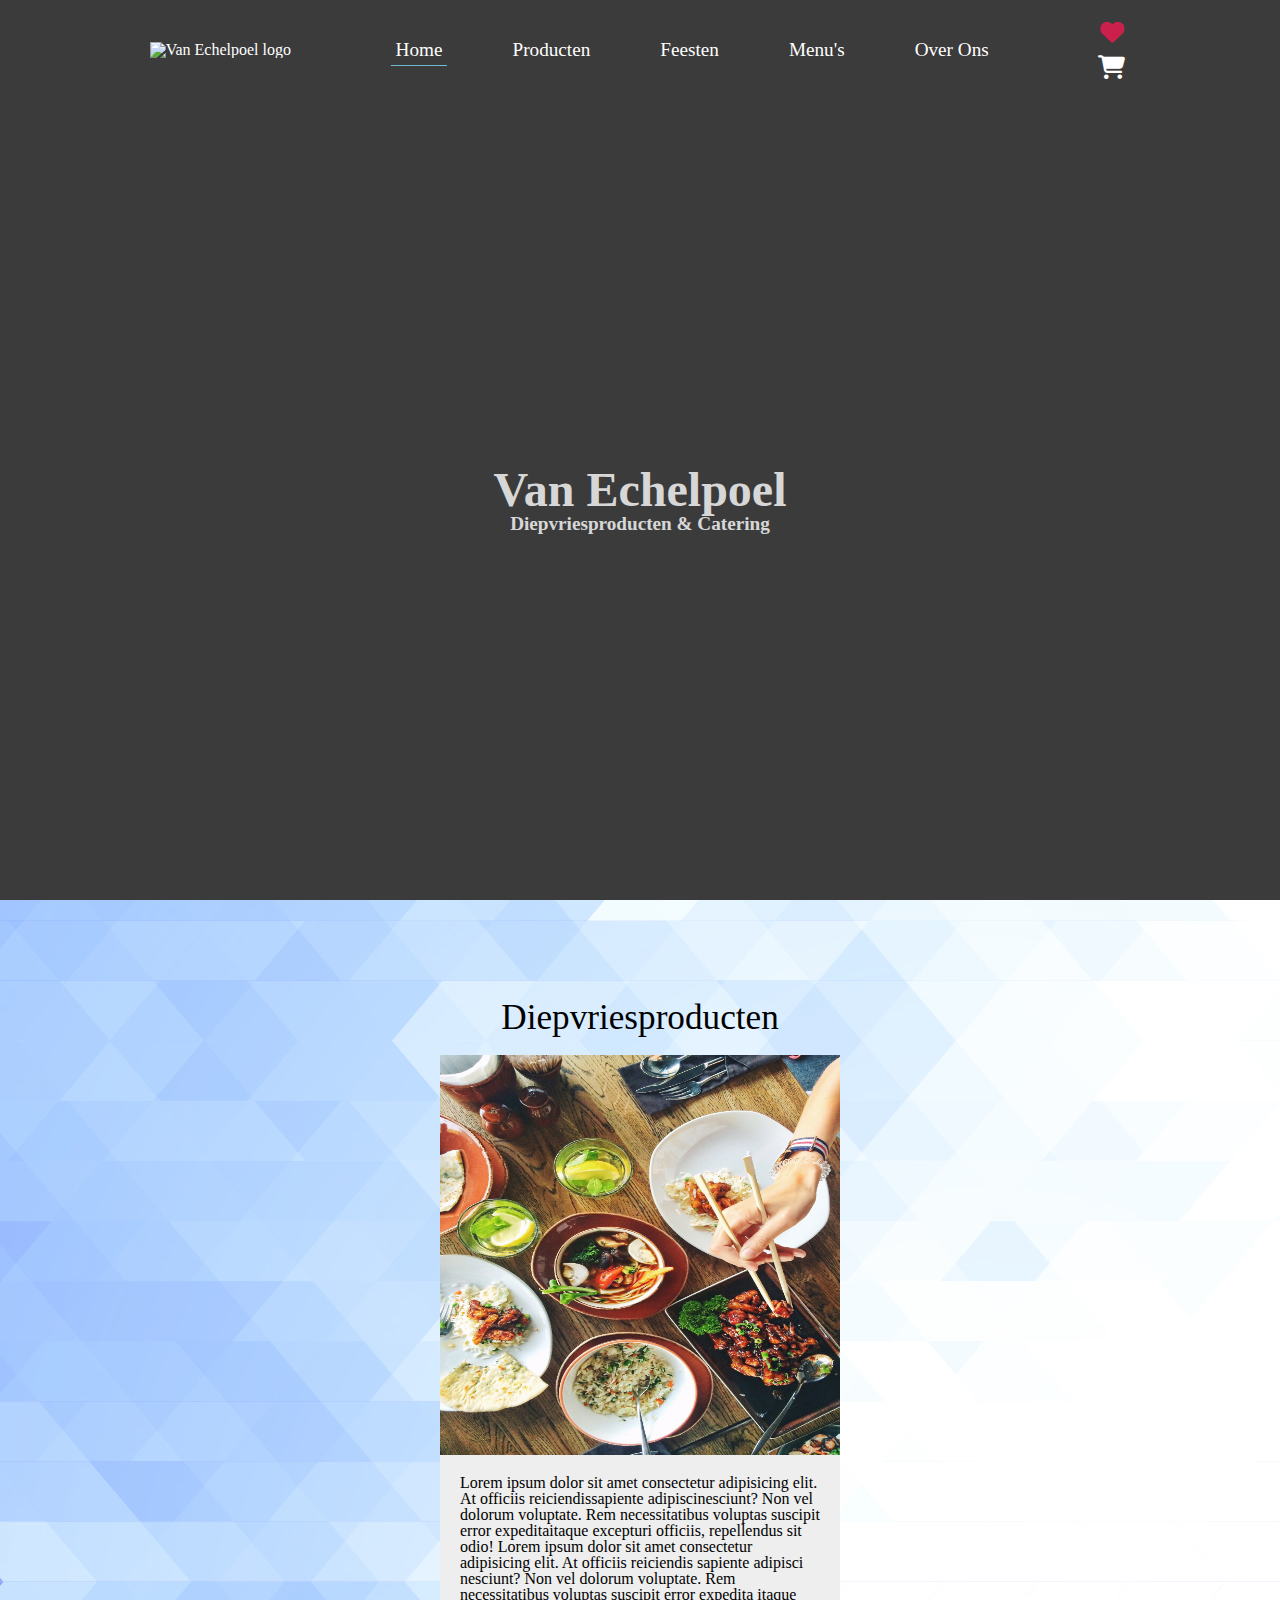
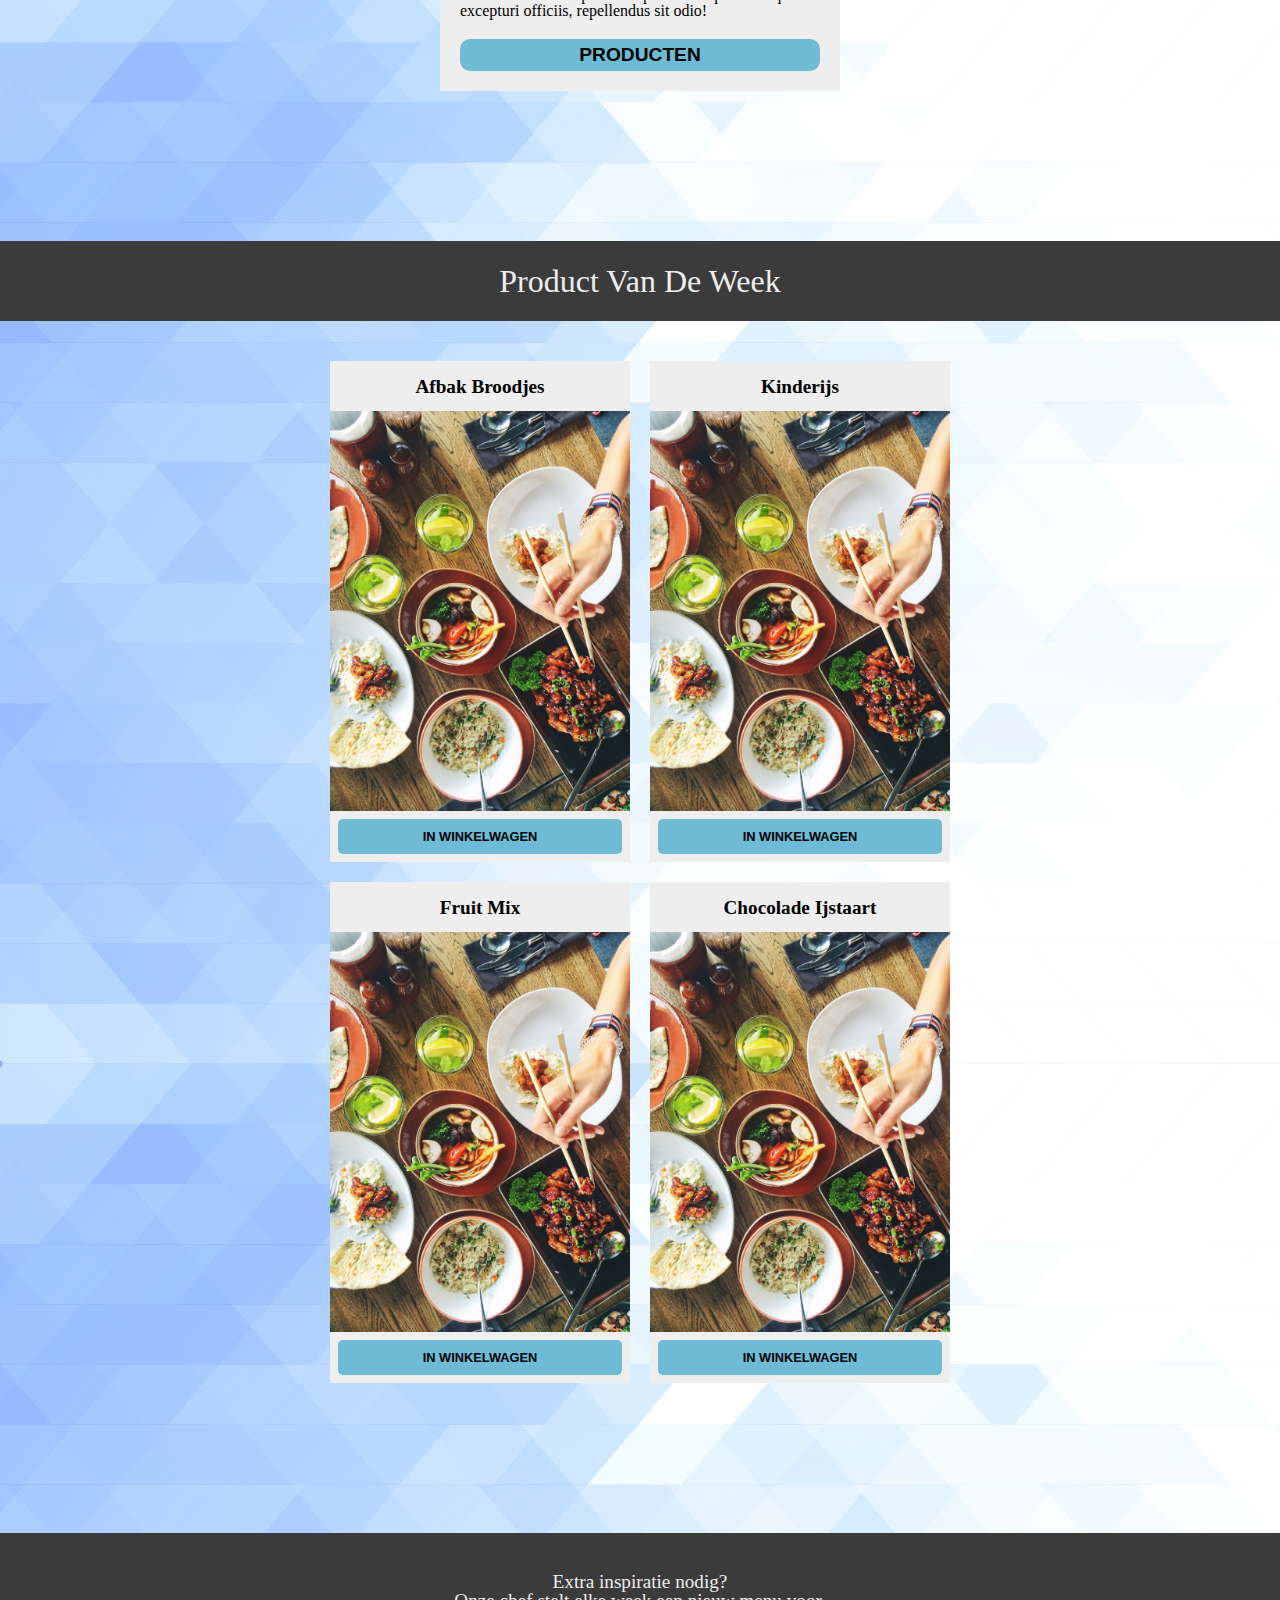
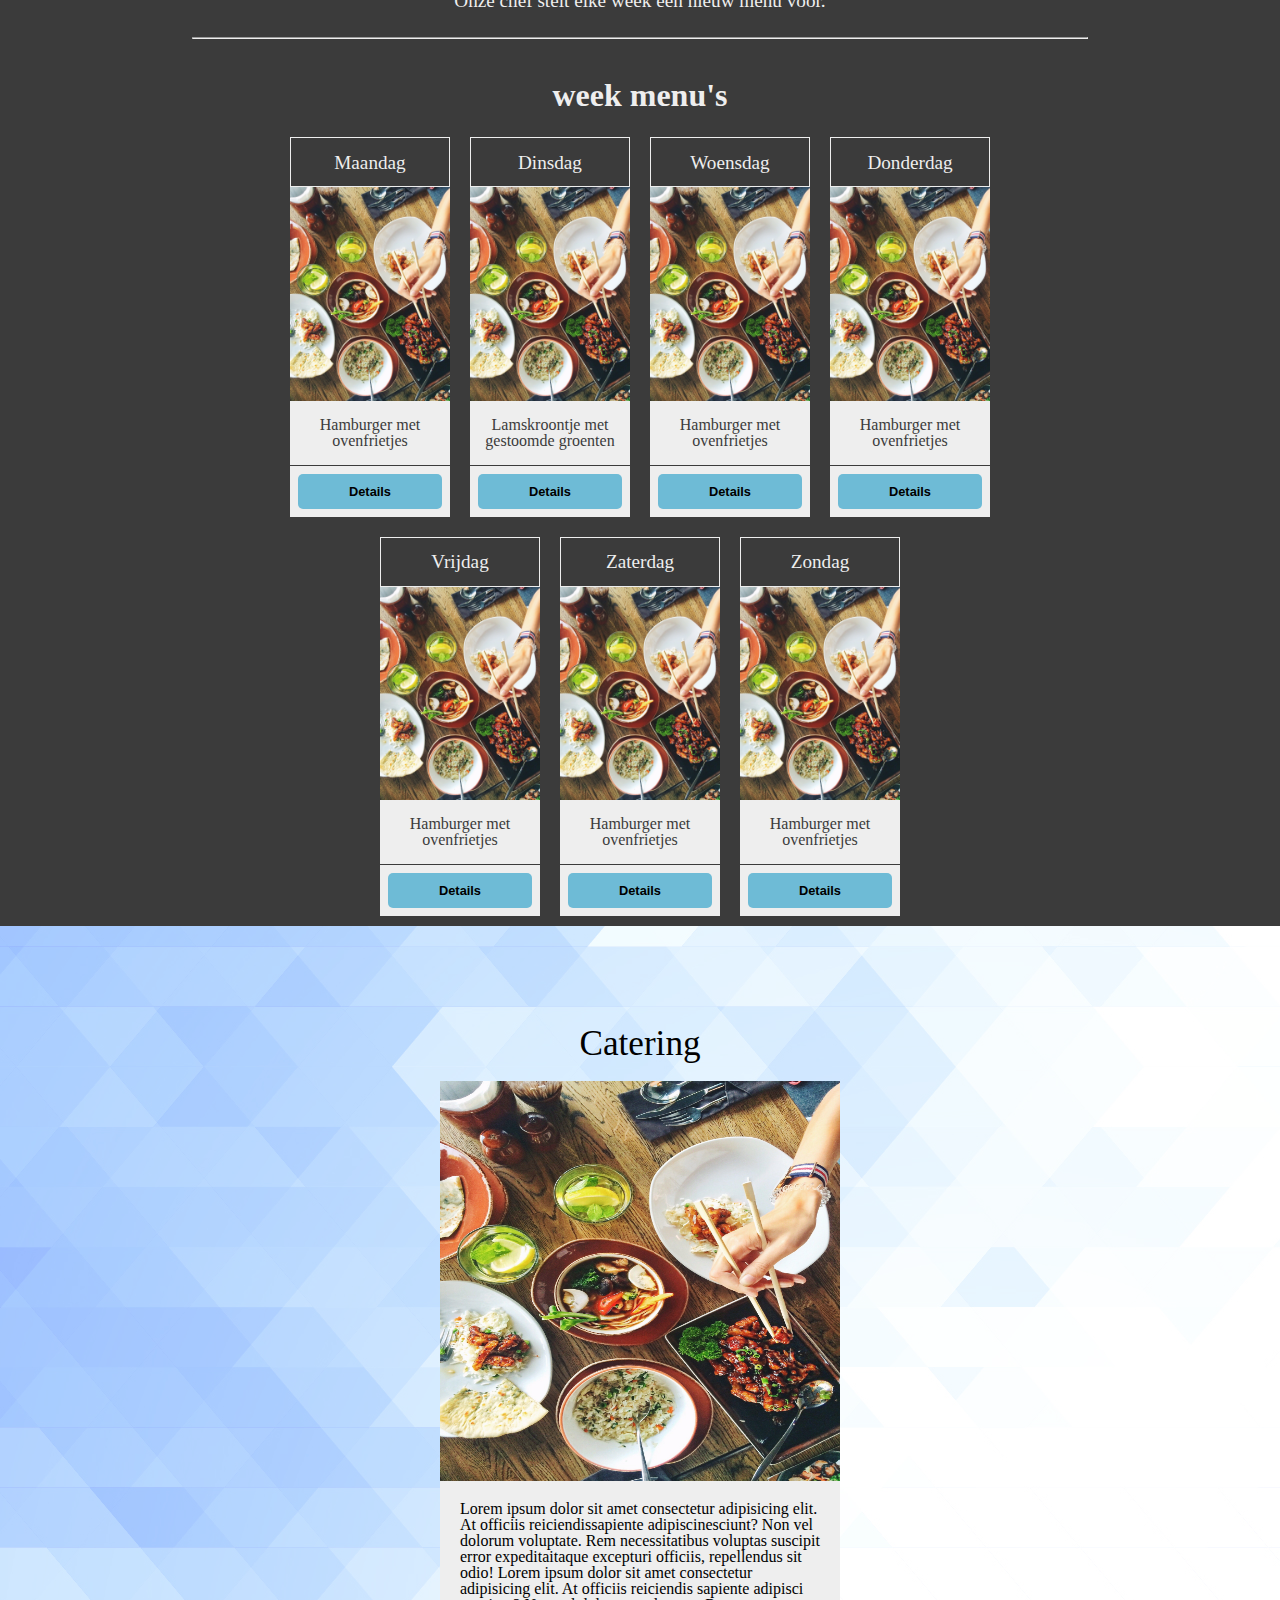
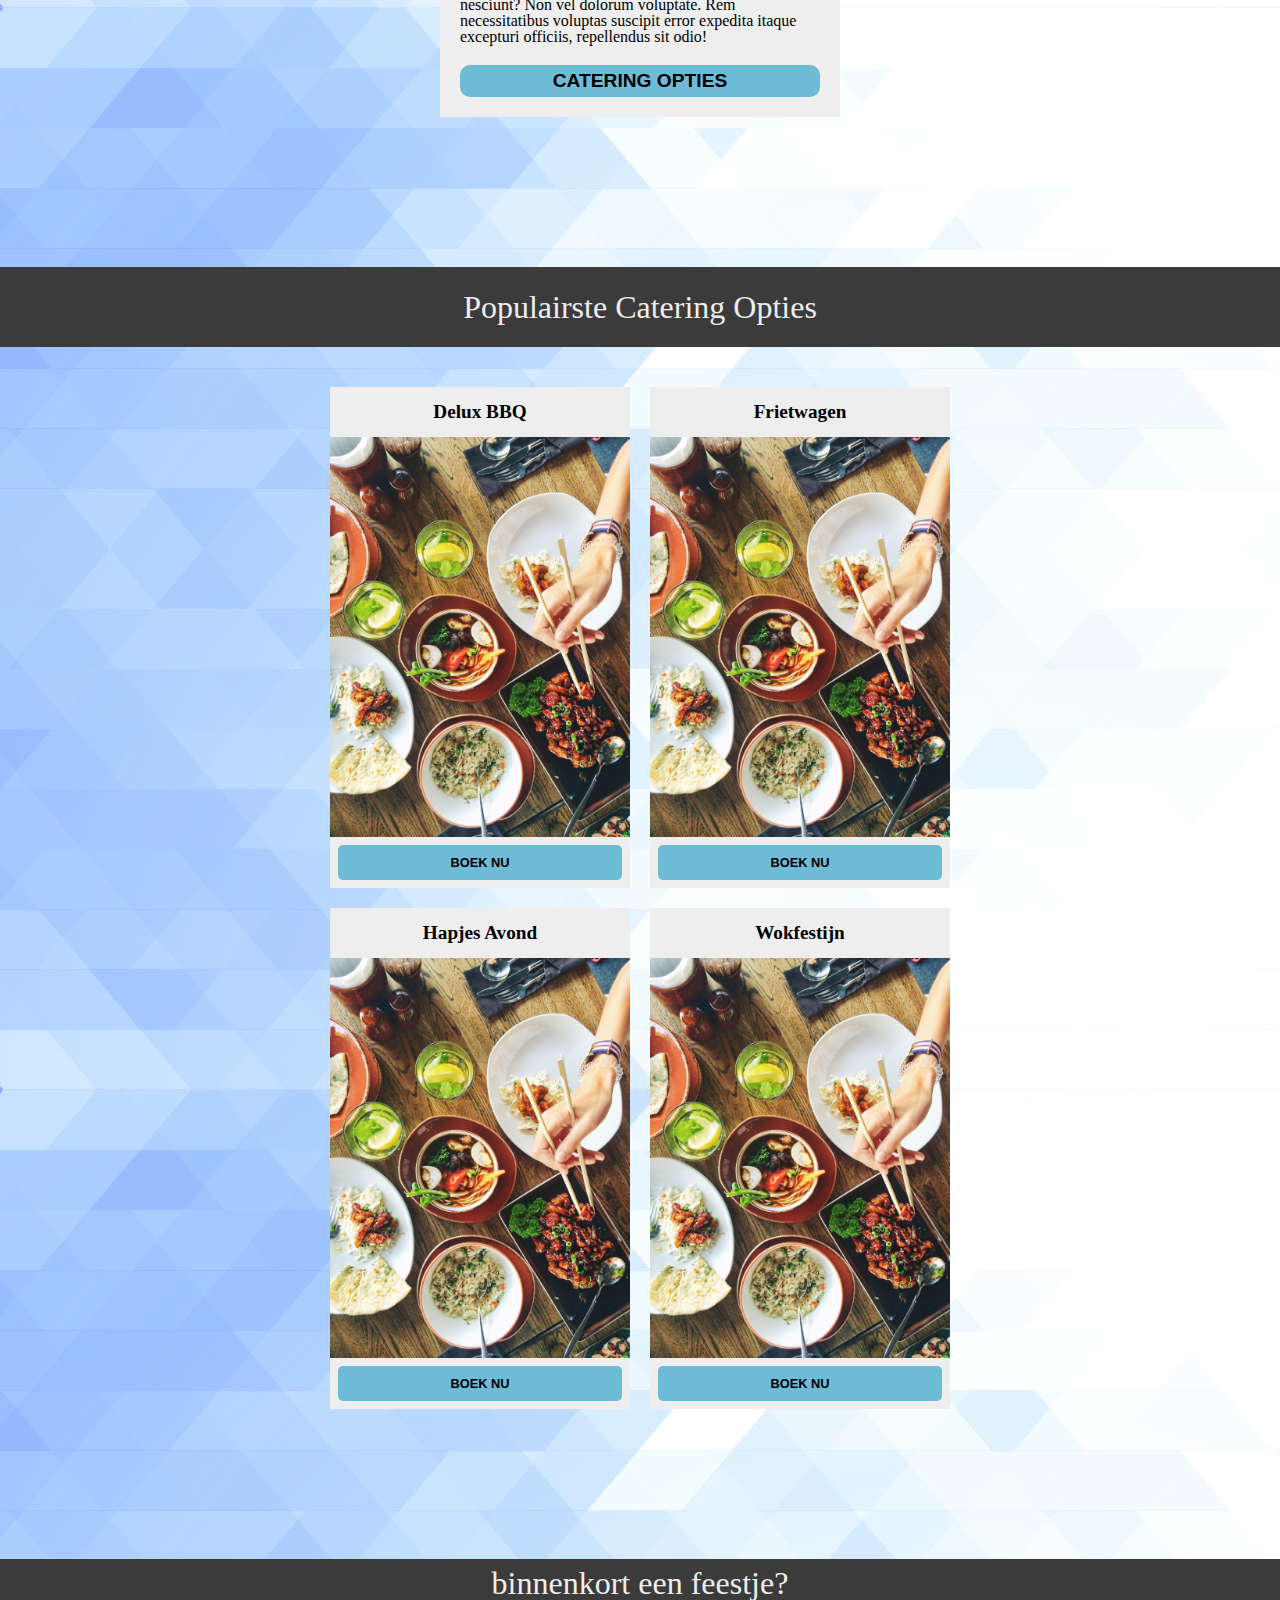
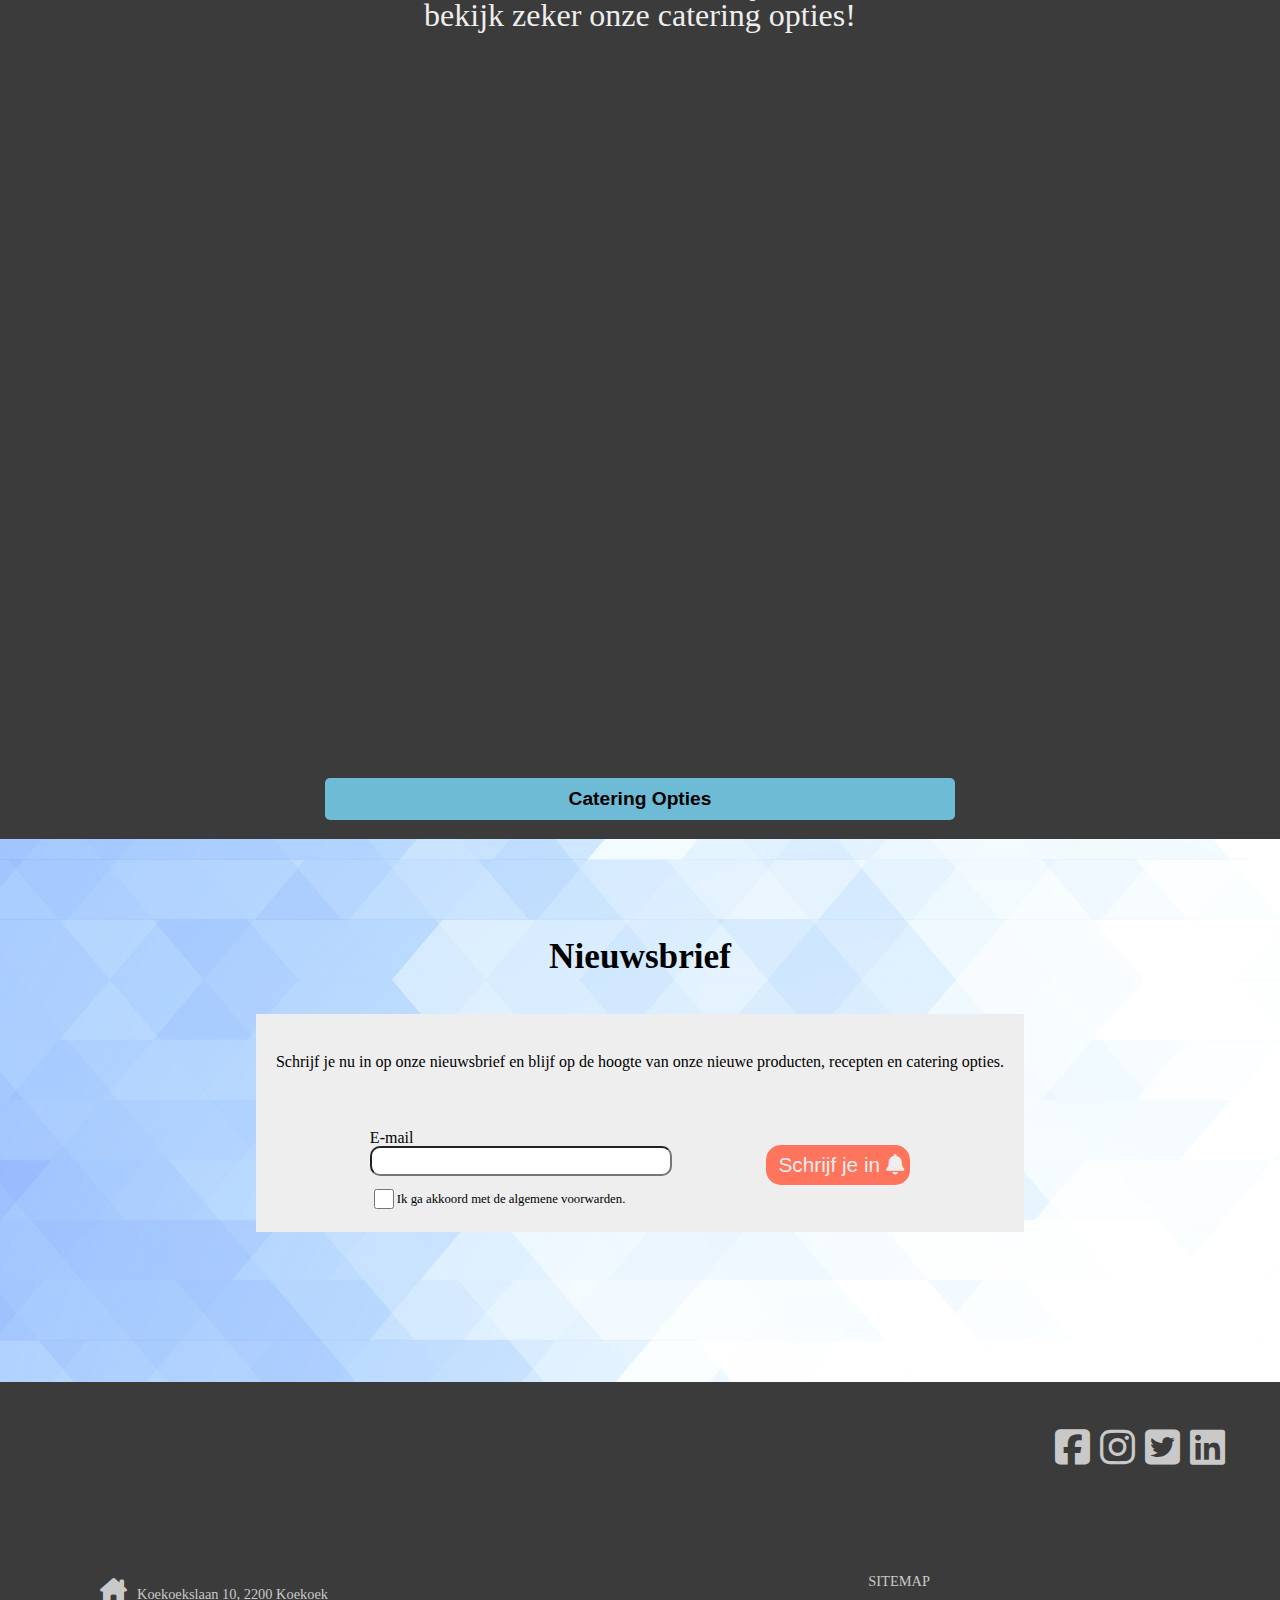
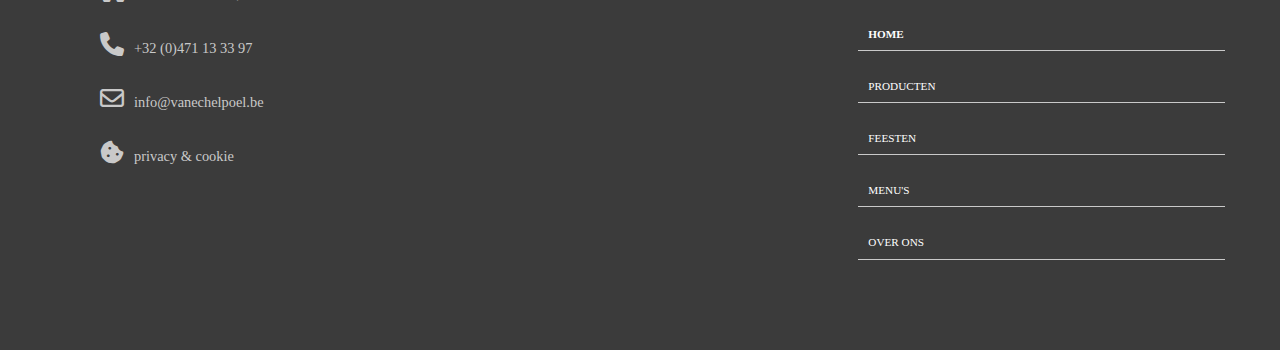
==== index.html @ b91182aa "first commit" ====
<!DOCTYPE html>
<html lang="nl-NL">

<head>
    <meta charset="UTF-8">
    <meta http-equiv="X-UA-Compatible" content="IE=edge">
    <meta name="viewport" content="width=device-width, initial-scale=1.0">

    <link rel="stylesheet" href="css/opmaak.css">
    <title>Van Echelpoel | Home</title>
</head>

<body class="homepage">

    <div class="navcontainer">
        <nav class="mainnav">
            <a class="nav-branding" href="#" title="Van Echelpoel logo"><img src="images/logo2.png"
                    alt="Van Echelpoel logo"></a>

            <ul class="nav-menu">
                <li class="nav-item-companyname">
                    <h1>van echelpoel</h1>
                    <h2>diepvriesproducten & catering</h2>
                </li>
                <li class="nav-item"><a class="nav-link active-link" href="#" title="Home">Home</a></li>
                <li class="nav-item"><a class="nav-link" href="producten/producten.html" title="Diensten">Producten</a></li>
                <li class="nav-item"><a class="nav-link" href="#" title="Het team">Feesten</a></li>
                <li class="nav-item"><a class="nav-link" href="#" title="Contact">Menu's</a></li>
                <li class="nav-item"><a class="nav-link" href="#" title="Contact">Over Ons</a></li>
            </ul>

            <div class="nav-icons">
                <a href="#" title=""><i class="fa-solid fa-heart"></i></a>
                <span class="sr-only">Favoriete producten</span>
                <a href="#" title=""><i class="fa-solid fa-cart-shopping"></i></a>
                <span class="sr-only">Winkelwagen</span>
                <button class="hamburger">
                    <span class="bar"></span>
                    <span class="bar"></span>
                    <span class="bar"></span>
                </button>
            </div>
        </nav>
    </div>

    <main>
        <div class="hero-image">
            <div class="hero-text">
                <div class="hero-text-background">
                    <h1>van echelpoel</h1>
                    <h2>diepvriesproducten & catering</h2>
                </div>
            </div>
        </div>

        <section class="background">
            <div class="container">
                <h1>diepvriesproducten</h1>
                <div class="flex-container">
                    <div class="product-card">
                        <img src="images/product-card.jpg" alt="">
                        <div class="product-card-background">
                            <div class="product-card-top">
                                <p>Lorem ipsum dolor sit amet consectetur adipisicing elit. At officiis
                                    reiciendissapiente
                                    adipiscinesciunt? Non vel dolorum voluptate. Rem necessitatibus voluptas
                                    suscipit
                                    error
                                    expeditaitaque
                                    excepturi officiis, repellendus sit odio! Lorem ipsum dolor sit amet consectetur
                                    adipisicing elit. At officiis reiciendis sapiente adipisci
                                    nesciunt? Non vel dolorum voluptate. Rem necessitatibus voluptas suscipit error
                                    expedita itaque excepturi officiis, repellendus sit odio!</p>
                                <span>
                                    <a href="producten/producten.html" title=""><button>producten</button></a>
                                    <div class="black-bar">
                                        <h2>product van de week</h2>
                                    </div>
                                </span>
                            </div>

                            <div class="product-card-bottom">
                                <div class="flex-container">
                                    <div class="weekproduct-card">
                                        <div class="weekproduct-card-header">
                                            <h2>afbak broodjes</h2>
                                        </div>
                                        <img src="images/product-card.jpg" alt="">
                                        <div class="product-card-footer">
                                            <a href="#" title=""><button>in winkelwagen</button></a>
                                        </div>
                                    </div>

                                    <div class="weekproduct-card">
                                        <div class="weekproduct-card-header">
                                            <h2>kinderijs</h2>
                                        </div>
                                        <img src="images/product-card.jpg" alt="">
                                        <div class="product-card-footer">
                                            <a href="#" title=""><button>in winkelwagen</button></a>
                                        </div>
                                    </div>
                                </div>

                                <div class="flex-container">
                                    <div class="weekproduct-card last-weekproduct-card">
                                        <div class="weekproduct-card-header">
                                            <h2>fruit mix</h2>
                                        </div>
                                        <img src="images/product-card.jpg" alt="">
                                        <div class="product-card-footer">
                                            <a href="#" title=""><button>in winkelwagen</button></a>
                                        </div>
                                    </div>

                                    <div class="weekproduct-card last-weekproduct-card">
                                        <div class="weekproduct-card-header">
                                            <h2>chocolade ijstaart</h2>
                                        </div>
                                        <img src="images/product-card.jpg" alt="">
                                        <div class="product-card-footer">
                                            <a href="#" title=""><button>in winkelwagen</button></a>
                                        </div>
                                    </div>
                                </div>
                            </div>

                        </div>
                    </div>
                </div>
            </div>


            <div class="hide-bigscreen">
                <div class="black-bar">
                    <h2>product van de week</h2>
                </div>



                <div class="container">

                    <div class="flex-container">
                        <div class="weekproduct-card">
                            <div class="weekproduct-card-header">
                                <h2>afbak broodjes</h2>
                            </div>
                            <img src="images/product-card.jpg" alt="">
                            <div class="product-card-footer">
                                <a href="#" title=""><button>in winkelwagen</button></a>
                            </div>
                        </div>

                        <div class="weekproduct-card">
                            <div class="weekproduct-card-header">
                                <h2>kinderijs</h2>
                            </div>
                            <img src="images/product-card.jpg" alt="">
                            <div class="product-card-footer">
                                <a href="#" title=""><button>in winkelwagen</button></a>
                            </div>
                        </div>
                    </div>

                    <div class="flex-container">
                        <div class="weekproduct-card last-weekproduct-card">
                            <div class="weekproduct-card-header">
                                <h2>fruit mix</h2>
                            </div>
                            <img src="images/product-card.jpg" alt="">
                            <div class="product-card-footer">
                                <a href="#" title=""><button>in winkelwagen</button></a>
                            </div>
                        </div>

                        <div class="weekproduct-card last-weekproduct-card">
                            <div class="weekproduct-card-header">
                                <h2>chocolade ijstaart</h2>
                            </div>
                            <img src="images/product-card.jpg" alt="">
                            <div class="product-card-footer">
                                <a href="#" title=""><button>in winkelwagen</button></a>
                            </div>
                        </div>
                    </div>

                </div>
            </div><!-- hide -->
        </section>


        <section class="inspiratie-bg">
            <div class="container">
                <h3>Extra inspiratie nodig? <br>
                    Onze chef stelt elke week een nieuw menu voor.</h3>
                <hr>
                <h1>week menu's</h1>

                <div class="full-screen">
                    <div class="big-screen">
                        <div class="flex-container">
                            <div class="weekmenu-card">
                                <div class="weekmenu-card-header">
                                    <h2>maandag</h2>
                                </div>
                                <img src="images/product-card.jpg" alt="">
                                <div class="weekmenu-card-body">
                                    <p>Hamburger met ovenfrietjes</p>
                                </div>
                                <div class="weekmenu-card-footer">
                                    <a href="#" title=""><button>details</button></a>
                                </div>
                            </div>

                            <div class="weekmenu-card">
                                <div class="weekmenu-card-header">
                                    <h2>dinsdag</h2>
                                </div>
                                <img src="images/product-card.jpg" alt="">
                                <div class="weekmenu-card-body">
                                    <p>Lamskroontje met gestoomde groenten</p>
                                </div>
                                <div class="weekmenu-card-footer">
                                    <a href="#" title=""><button>details</button></a>
                                </div>
                            </div>
                        </div>

                        <div class="flex-container">
                            <div class="weekmenu-card">
                                <div class="weekmenu-card-header">
                                    <h2>woensdag</h2>
                                </div>
                                <img src="images/product-card.jpg" alt="">
                                <div class="weekmenu-card-body">
                                    <p>Hamburger met ovenfrietjes</p>
                                </div>
                                <div class="weekmenu-card-footer">
                                    <a href="#" title=""><button>details</button></a>
                                </div>
                            </div>

                            <div class="weekmenu-card">
                                <div class="weekmenu-card-header">
                                    <h2>donderdag</h2>
                                </div>
                                <img src="images/product-card.jpg" alt="">
                                <div class="weekmenu-card-body">
                                    <p>Hamburger met ovenfrietjes</p>
                                </div>
                                <div class="weekmenu-card-footer">
                                    <a href="#" title=""><button>details</button></a>
                                </div>
                            </div>
                        </div>
                    </div>

                    <div class="big-screen">
                        <div class="flex-container">
                            <div class="weekmenu-card">
                                <div class="weekmenu-card-header">
                                    <h2>vrijdag</h2>
                                </div>
                                <img src="images/product-card.jpg" alt="">
                                <div class="weekmenu-card-body">
                                    <p>Hamburger met ovenfrietjes</p>
                                </div>
                                <div class="weekmenu-card-footer">
                                    <a href="#" title=""><button>details</button></a>
                                </div>
                            </div>

                            <div class="weekmenu-card">
                                <div class="weekmenu-card-header">
                                    <h2>zaterdag</h2>
                                </div>
                                <img src="images/product-card.jpg" alt="">
                                <div class="weekmenu-card-body">
                                    <p>Hamburger met ovenfrietjes</p>
                                </div>
                                <div class="weekmenu-card-footer">
                                    <a href="#" title=""><button>details</button></a>
                                </div>
                            </div>
                        </div>


                        <div class="flex-container">
                            <div class="weekmenu-card last-weekmenu-card">
                                <div class="weekmenu-card-header">
                                    <h2>zondag</h2>
                                </div>
                                <img src="images/product-card.jpg" alt="">
                                <div class="weekmenu-card-body">
                                    <p>Hamburger met ovenfrietjes</p>
                                </div>
                                <div class="weekmenu-card-footer">
                                    <a href="#" title=""><button>details</button></a>
                                </div>
                            </div>
                        </div>
                    </div>
                </div>

            </div>
        </section>



        <section class="background catering">
            <div class="container">
                <h1>catering</h1>
                <div class="flex-container">
                    <div class="product-card">
                        <img src="images/product-card.jpg" alt="">
                        <div class="product-card-background">
                            <div class="product-card-top">
                                <p>Lorem ipsum dolor sit amet consectetur adipisicing elit. At officiis
                                    reiciendissapiente
                                    adipiscinesciunt? Non vel dolorum voluptate. Rem necessitatibus voluptas
                                    suscipit
                                    error
                                    expeditaitaque
                                    excepturi officiis, repellendus sit odio! Lorem ipsum dolor sit amet consectetur
                                    adipisicing elit. At officiis reiciendis sapiente adipisci
                                    nesciunt? Non vel dolorum voluptate. Rem necessitatibus voluptas suscipit error
                                    expedita itaque excepturi officiis, repellendus sit odio!</p>
                                <span>
                                    <a href="#" title=""><button>catering opties</button></a>
                                    <div class="black-bar">
                                        <h2>populairste catering opties</h2>
                                    </div>
                                </span>
                            </div>

                            <div class="product-card-bottom">
                                <div class="flex-container">
                                    <div class="weekproduct-card">
                                        <div class="weekproduct-card-header">
                                            <h2>delux BBQ</h2>
                                        </div>
                                        <img src="images/product-card.jpg" alt="">
                                        <div class="product-card-footer">
                                            <a href="#" title=""><button>boek nu</button></a>
                                        </div>
                                    </div>

                                    <div class="weekproduct-card">
                                        <div class="weekproduct-card-header">
                                            <h2>frietwagen</h2>
                                        </div>
                                        <img src="images/product-card.jpg" alt="">
                                        <div class="product-card-footer">
                                            <a href="#" title=""><button>boek nu</button></a>
                                        </div>
                                    </div>
                                </div>

                                <div class="flex-container">
                                    <div class="weekproduct-card last-weekproduct-card">
                                        <div class="weekproduct-card-header">
                                            <h2>hapjes avond</h2>
                                        </div>
                                        <img src="images/product-card.jpg" alt="">
                                        <div class="product-card-footer">
                                            <a href="#" title=""><button>boek nu</button></a>
                                        </div>
                                    </div>

                                    <div class="weekproduct-card last-weekproduct-card">
                                        <div class="weekproduct-card-header">
                                            <h2>wokfestijn</h2>
                                        </div>
                                        <img src="images/product-card.jpg" alt="">
                                        <div class="product-card-footer">
                                            <a href="#" title=""><button>boek nu</button></a>
                                        </div>
                                    </div>
                                </div>
                            </div>

                        </div>
                    </div>
                </div>
            </div>


            <div class="hide-bigscreen">
                <div class="black-bar">
                    <h2>populairste catering opties</h2>
                </div>



                <div class="container">

                    <div class="flex-container">
                        <div class="weekproduct-card">
                            <div class="weekproduct-card-header">
                                <h2>delux BBQ</h2>
                            </div>
                            <img src="images/product-card.jpg" alt="">
                            <div class="product-card-footer">
                                <a href="#" title=""><button>boek nu</button></a>
                            </div>
                        </div>

                        <div class="weekproduct-card">
                            <div class="weekproduct-card-header">
                                <h2>frietwagen</h2>
                            </div>
                            <img src="images/product-card.jpg" alt="">
                            <div class="product-card-footer">
                                <a href="#" title=""><button>boek nu</button></a>
                            </div>
                        </div>
                    </div>

                    <div class="flex-container">
                        <div class="weekproduct-card last-weekproduct-card">
                            <div class="weekproduct-card-header">
                                <h2>hapjes avond</h2>
                            </div>
                            <img src="images/product-card.jpg" alt="">
                            <div class="product-card-footer">
                                <a href="#" title=""><button>boek nu</button></a>
                            </div>
                        </div>

                        <div class="weekproduct-card last-weekproduct-card">
                            <div class="weekproduct-card-header">
                                <h2>wokfestijn</h2>
                            </div>
                            <img src="images/product-card.jpg" alt="">
                            <div class="product-card-footer">
                                <a href="#" title=""><button>boek nu</button></a>
                            </div>
                        </div>
                    </div>

                </div>
            </div><!-- hide -->
        </section>

        <div class="black-bar-feestje">
            <p>binnenkort een feestje? <br>
                bekijk zeker onze catering opties!</p>
        </div>
        <div class="feestje"></div>
        <div class="black-bar-feestje">
            <a href="#" title=""><button>catering opties</button></a>
        </div>

        <section class="background">
            <div class="container">
                <h1 class="nieuwsbrief">nieuwsbrief</h1>
                <div class="flex-container">
                    <div class="nieuwsbrief-card">
                        <div class="nieuwsbrief-card-header">
                            <img src="images/nieuwsbrief.jpg" alt="">
                        </div>
                        <div class="nieuwsbrief-card-right">
                            <div class="nieuwsbrief-card-body">
                                <p>Schrijf je nu in op onze nieuwsbrief en blijf op de hoogte van onze nieuwe producten,
                                    recepten en
                                    catering opties.</p>
                                <img src="images/mailbox/mailbox.png" alt="">
                            </div>
                            <div class="nieuwsbrief-card-footer">
                                <form action="action_page.php">
                                    <span>
                                        <label for="email">E-mail</label>
                                        <input type="email" id="email" name="email" required>
                                        <br>
                                        <div class="checkbox-row">
                                            <input class="checkbox" type="checkbox" id="agree" name="agree"
                                                value="agree" required>
                                            <label class="agree" for="agree"> Ik ga akkoord met de algemene
                                                voorwarden.</label>
                                        </div>
                                    </span>
                                    <span>
                                        <div class="button-row">
                                            <button>
                                                <input class="input" type="submit" value="Schrijf je in"><span
                                                    class="fa-solid fa-bell"></span>
                                            </button>
                                        </div>
                                    </span>
                                </form>
                            </div>
                        </div>
                    </div>
                </div>
            </div>
        </section>

    </main>

    <footer>
        <div class="container">
            <div class="left-footer">
                <div class="footer-img">
                    <img src="images/logo.png" alt="">
                </div>
                <ul>
                    <li><a href="#" title=""><span class="fa-solid fa-house-chimney"></span>Koekoekslaan 10, 2200
                            Koekoek</a>
                    </li>
                    <li><a href="#" title=""><span class="fa-solid fa-phone"></span>+32 (0)471 13 33 97</a></li>
                    <li><a href="#" title=""><span class="fa-regular fa-envelope"></span>info@vanechelpoel.be</a></li>
                    <li><a href="#" title=""><span class="fa-solid fa-cookie-bite"></span>privacy & cookie</a></li>
                </ul>
            </div>
            <div class="right-footer">
                <ul>
                    <li><i class="fa-brands fa-square-facebook"></i></li>
                    <li><i class="fa-brands fa-instagram"></i></li>
                    <li><i class="fa-brands fa-square-twitter"></i></li>
                    <li><i class="fa-brands fa-linkedin"></i></li>
                </ul>

                <ul>
                    <li>sitemap</li>
                    <li class="active-footer"><a href="#" title="">home</a></li>
                    <li><a href="producten/producten.html" title="">producten</a></li>
                    <li><a href="#" title="">feesten</a></li>
                    <li><a href="#" title="">menu's</a></li>
                    <li><a href="#" title="">over ons</a></li>
                </ul>
            </div>
        </div>
    </footer>

    <!-- javascript -->
    <script src="opmaak.js"></script>

</body>

</html>
---- css/opmaak.css ----
@import "reset.css";
@import "https://cdnjs.cloudflare.com/ajax/libs/font-awesome/6.2.1/css/all.min.css";

/* nav --------------------- */

.navcontainer {
    background: #3B3B3B;
}

.mainnav {
    background: #3B3B3B;
    min-height: 100px;
    display: flex;
    justify-content: space-evenly;
    align-items: center;
    padding: 0 10px;
    max-width: 1200px;
    margin: 0 auto;
}

a {
    text-decoration: none;
    color: white;
}

.nav-menu {
    display: flex;
    justify-content: space-evenly;
    align-items: center;
    gap: 60px;
}

.nav-branding img {
    max-width: 180px;
    padding: 5px 0;
}

.nav-link {
    transition: 0.7s ease;
    font-size: 1.2rem;
    padding: 5px;
}

.nav-link:hover {
    color: #6EBBD6;
}

.hamburger {
    display: none;
    cursor: pointer;
    border: 1px #6EBBD6 solid;
}

.bar {
    display: block;
    width: 25px;
    height: 3px;
    margin: 5px auto;
    -webkit-transition: all 0.3s ease-in-out;
    transition: all 0.3s ease-in-out;
    background-color: #6EBBD6;
}

.nav-icons {
    display: flex;
    flex-direction: column;
    font-size: 1.5rem;
    align-items: center;
}

.nav-icons a {
    padding: 5px;
}

.fa-heart {
    color: rgb(202, 32, 75);
    transition: all 0.6s;
}

@keyframes beat {

    0%,
    50%,
    100% {
        transform: scale(1, 1);
    }

    30%,
    80% {
        transform: scale(1.5, 1.5);
    }
}

.fa-heart:hover {
    animation: 3s ease 0s infinite beat;
}

.fa-cart-shopping {
    transition: all 0.6s;
}

.fa-cart-shopping:hover {
    color: #6EBBD6;
}

.nav-item-companyname {
    display: none;
    text-align: center;
    text-transform: capitalize;
    margin: 50px 0;
    color: #6EBBD6;
}

.nav-item-companyname h1 {
    font-size: 3rem;
}

.nav-item-companyname h2 {
    margin-top: 10px;
    font-size: 1.2rem;
}

.active-link {
    border-bottom: 1px solid #6EBBD6;
}

@media screen and (max-width: 1000px) {
    .hamburger {
        display: block;
    }

    .hamburger.active .bar:nth-child(1) {
        transform: translateY(8px) rotate(45deg);
    }

    .hamburger.active .bar:nth-child(2) {
        opacity: 0;
    }

    .hamburger.active .bar:nth-child(3) {
        transform: translateY(-8px) rotate(-45deg);
    }

    .nav-menu {
        position: fixed;
        left: -100%;
        top: 99px;
        gap: 0;
        flex-direction: column;
        background-color: #3B3B3B;
        width: 100%;
        transition: 0.3s;
        height: 100%;
        opacity: .99;
        justify-content: flex-start;
        z-index: 1;
    }

    .nav-item {
        margin: 16px 0;
    }

    .nav-menu.active {
        left: 0;
    }

    .nav-item-companyname {
        display: block;
    }

    .nav-icons {
        flex-direction: row;
        font-size: 2rem;
    }

    .nav-icons a {
        padding: 0;
        margin: 10px;
    }

    .nav-icons button {
        margin: 10px;
    }

    .nav-branding img {
        max-height: 80px;
    }

    .mainnav {
        position: fixed;
        width: 100%;
        z-index: 1;
    }
}

/* einde nav ----------------------- */

/* background ---------------------- */

.background {
    display: block;
    position: relative;
    width: 100%;
    min-height: 100%;
}

.background::after {
    content: "";
    background: #3B3B3B url(../images/background/background-longscreen.jpg);
    background-position: contain;
    background-repeat: repeat;
    opacity: 0.5;
    top: -500px;
    left: 0;
    bottom: 0;
    right: 0;
    position: absolute;
    z-index: -1;
}

@media screen and (min-width: 400px) {
    .background::after {
        background: #3B3B3B url(../images/background/background.jpg);
        background-position: contain;
    }
}

@media screen and (min-width: 1925px) {
    .background::after {
        background: #3B3B3B url(../images/background/background-widescreen.jpg);
        background-position: contain;
    }
}


/* einde background ---------------------- */


/* hero image ---------------------------- */

.hero-image {
    background: #3B3B3B url(../images/hero_home.jpg) no-repeat center/cover;
}

.hero-text {
    display: flex;
    flex-direction: column;
    align-items: center;
    justify-content: center;
    color: white;
    min-height: 100vh;
    font-weight: bold;
    text-align: center;
    text-transform: capitalize;
}

.hero-text-background {
    padding: 20px;
    background: #3B3B3B;
    opacity: 0.8;
}

.hero-text h1 {
    font-size: 3rem;
}

.hero-text h2 {
    font-size: 1.2rem;
}

@media screen and (min-width: 1051px) {
    .hero-text {
        min-height: calc(100vh - 100px);
    }
}

/* einde hero image ---------------------- */


/* main ---------------------- */

.container {
    max-width: 1400px;
    margin: 0 auto;
}

.flex-container {
    display: flex;
    align-items: center;
    justify-content: center;
}

button {
    cursor: pointer;
}

/* einde main ---------------------- */


/* product card -------------------------- */

.background h1 {
    background: none;
    min-width: 100%;
    text-align: center;
    font-size: 2.2rem;
    margin-top: 100px;
    text-transform: capitalize;
}

.product-card {
    margin: 20px 20px 150px 20px;
    max-width: 400px;
}

.product-card img {
    max-height: 400px;
    width: 100%;
    background: #3B3B3B no-repeat center/cover;
}

.product-card-background {
    background: #EEEEEE;
}

.product-card p {
    padding: 20px;
}

.product-card a {
    display: flex;
    justify-content: center;
    width: 100%;
}

.product-card button {
    transition: all 0.6s;
}

.product-card button:hover {
    background: #2C4B57;
    color: #EEEEEE;
}

.product-card-top button {
    font-size: 1.2rem;
    width: 100%;
    margin: 0 20px 20px 20px;
    padding: 5px;
    border-radius: 10px;
    background: #6EBBD6;
    border: none;
    text-transform: uppercase;
    font-weight: bold;
}

.product-card-top .black-bar {
    display: none;
}

.product-card-bottom {
    display: none;
}

@media screen and (min-width: 1400px) {
    .flex-container {
        display: flex;
    }

    .product-card {
        width: 1364px;
        height: 643px;
        max-width: none;
        display: flex;
    }

    .product-card img {
        max-height: 100%;
    }

    .product-card-top {
        height: 45%;
        display: flex;
        flex-direction: column;
        justify-content: space-between;
    }

    .product-card-bottom {
        height: 55%;
        display: flex;
        flex-direction: row;
    }

    .product-card-top button {
        padding: 10px;
    }

    .product-card-top .black-bar {
        display: flex;
    }
}

/* einde product card -------------------- */

/* week producten ------------------------ */

.black-bar {
    display: flex;
    justify-content: center;
    align-items: center;
    height: 80px;
    background-color: #3B3B3B;
    color: #EEEEEE;
    margin-bottom: 30px;
}

.black-bar h2 {
    text-align: center;
    text-transform: capitalize;
    font-size: 2rem;
}

.weekproduct-card {
    margin: 10px;
    max-width: 400px;
    text-transform: capitalize;
    font-weight: bold;
}

.weekproduct-card-header {
    display: flex;
    justify-content: center;
    align-items: center;
    height: 50px;
    background-color: #EEEEEE;
    font-size: 1.2rem;
}

.weekproduct-card img {
    max-height: 400px;
    width: 100%;
    background: #3B3B3B no-repeat center/cover;
}

.product-card-footer {
    padding: 0.5em;
    background-color: #EEEEEE;
}

.product-card-footer a button {
    font-size: 0.8rem;
    width: 100%;
    padding: 10px;
    border-radius: 5px;
    background: #6EBBD6;
    border: none;
    text-transform: uppercase;
    font-weight: bold;
    transition: all 0.6s;
}

.product-card-footer a button:hover {
    background: #2C4B57;
    color: #EEEEEE;
}


.last-weekproduct-card {
    margin-bottom: 150px;
}

@media screen and (min-width: 1400px) {
    .weekproduct-card {
        height: 100%;
        margin: 0 10px;
    }

    .weekproduct-card-header {
        display: flex;
        justify-content: center;
        align-items: center;
        height: 50px;
        background-color: #EEEEEE;
        font-size: 1.2rem;
    }

    .weekproduct-card img {
        width: 100%;
        background: #3B3B3B no-repeat center/cover;
    }

    .last-weekproduct-card {
        margin-bottom: 0;
    }

    .black-bar {
        margin: 0;
        height: 70px;
    }

    .product-card-footer {
        padding: 0;
        margin: 0;
        background: none;
        height: auto;
    }

    .product-card-footer a button {
        padding: 7px;
        margin: 5px 0;
    }

    .hide-bigscreen {
        display: none;
    }

}


/* einde week producten ------------------ */


/* week menu's --------------------------- */

.inspiratie-bg {
    background: #3B3B3B;
    color: #EEEEEE;
    text-align: center;
}

.inspiratie-bg h3 {
    padding: 2em 20px 1em 20px;
    font-size: 1.2rem;
}

.inspiratie-bg hr {
    width: 70%;
}

.inspiratie-bg h1 {
    font-weight: bold;
    font-size: 2rem;
    padding: 1em 0 0.5em 0;
}

.weekmenu-card {
    margin: 10px;
    max-width: 160px;
}

.weekmenu-card-header {
    text-transform: capitalize;
    display: flex;
    justify-content: center;
    align-items: center;
    height: 50px;
    color: #EEEEEE;
    font-size: 1.2rem;
    border: #EEEEEE 1px solid;
}

.weekmenu-card img {
    max-height: 400px;
    width: 100%;
    background: #3B3B3B no-repeat center/cover;
}

.weekmenu-card-body {
    display: flex;
    align-items: center;
    justify-content: center;
    background: #EEEEEE;
    color: #3B3B3B;
    height: 65px;
    border-bottom: 1px #3B3B3B solid;
}

.weekmenu-card-footer {
    padding: 0.5em;
    background-color: #EEEEEE;
    display: flex;
    justify-content: center;
    align-items: center;
}

.weekmenu-card-footer a {
    width: 100%;
}

.weekmenu-card-footer a button {
    font-size: 0.8rem;
    width: 100%;
    padding: 10px;
    border-radius: 5px;
    background: #6EBBD6;
    border: none;
    text-transform: capitalize;
    font-weight: bold;
    transition: all 0.6s;
}

.weekmenu-card-footer a button:hover {
    background: #2C4B57;
    color: #EEEEEE;
}

.last-weekmenu-card {
    margin-bottom: 50px;
}

.catering .product-card {
    flex-direction: row-reverse;
}

@media screen and (min-width: 1000px) {
    .big-screen {
        display: flex;
        justify-content: center;
    }

    .inspiratie-bg.big-screen:nth-child(2) .flex-container {
        margin-bottom: 100px;
    }

    .last-weekmenu-card {
        margin-bottom: 10px;
    }

}

@media screen and (min-width: 1400px) {
    .full-screen {
        display: flex;
        justify-content: center;
    }

    .last-weekmenu-card {
        margin-bottom: 100px;
    }

    .weekmenu-card {
        margin-bottom: 100px;
    }

    .big-screen:nth-child(2) .flex-container {
        margin-bottom: 0;
    }

}

/* einde week menu's --------------------- */


/* feestje ------------------------------- */

.black-bar-feestje {
    display: flex;
    justify-content: center;
    align-items: center;
    height: 80px;
    background-color: #3B3B3B;
    color: #EEEEEE;
}

.black-bar-feestje p {
    text-align: center;
    font-size: 2rem;
}

.black-bar-feestje a {
    width: 100%;
    padding: 5px;
    border-radius: 5px;
    border: none;
    margin: 20px;
}

.black-bar-feestje button {
    font-size: 1.2rem;
    width: 100%;
    padding: 10px;
    border-radius: 5px;
    background: #6EBBD6;
    border: none;
    text-transform: capitalize;
    font-weight: bold;
    transition: all 0.6s;
}

.black-bar-feestje button:hover {
    background: #2C4B57;
    color: #EEEEEE;
}

.feestje {
    min-height: 100vh;
    background: #3B3B3B url(../images/feestje.jpg) no-repeat center/cover;
}

@media screen and (min-width: 800px) {
    .feestje {
        min-height: 50vh;
    }

    .black-bar-feestje a {
        width: 50%;
    }
}

@media screen and (min-width: 1200px) {
    .feestje {
        min-height: 80vh;
    }
}

/* einde feestje ------------------------- */


/* nieuwsbrief --------------------------- */

.nieuwsbrief {
    font-size: 1.5rem;
    text-align: center;
    margin: 150px 0 20px 0;
    text-transform: capitalize;
    font-weight: bold;
}

.nieuwsbrief-card {
    margin: 20px 20px 150px 20px;
    background: #EEEEEE;
    max-width: 335px;
}

.nieuwsbrief-card-header img {
    width: 100%;
}

.nieuwsbrief-card-body {
    display: flex;
    flex-direction: column;
    justify-content: center;
    align-items: center;
    margin: 20px 0;
}

.nieuwsbrief-card-body p {
    margin: 20px;
}

.nieuwsbrief-card-body img {
    margin: 0px;
    max-height: 100px;
}

.nieuwsbrief-card-footer {
    margin: 20px;
}

input[type=email] {
    height: 30px;
    border-radius: 10px;
    font-size: 1.2rem;
    width: 100%;
}

.checkbox-row {
    display: flex;
    flex-direction: row;
    align-items: center;
    margin-top: 10px;
}

.agree {
    font-size: .8rem;
}

.checkbox {
    height: 20px;
    width: 20px;
}

.button-row {
    display: flex;
    justify-content: center;
}

.input {
    border: none;
    background: none;
    color: #EEEEEE;
    font-size: 1.3rem;
}

input[type=submit] {
    cursor: pointer;
}

.nieuwsbrief-card-footer button {
    margin: 20px 0;
    background-color: rgba(255, 116, 92, 1);
    color: #EEEEEE;
    height: 50px;
    width: 80%;
    font-size: 1.3rem;
    border: none;
    border-radius: 15px;
    cursor: pointer;
    transition: all 400ms;
}

.nieuwsbrief-card-footer button:hover {
    box-shadow: 0 0 1px 5px rgba(255, 116, 92, 0.4),
        0 0 1px 10px rgba(255, 116, 92, 0.1),
        0 0 1px 15px rgba(255, 116, 92, 0.1);
}


@media screen and (min-width: 1100px) {
    .nieuwsbrief-card {
        display: flex;
        margin: 20px 20px 150px 20px;
        background: #EEEEEE;
        max-width: 100%;
    }

    .nieuwsbrief-card-right {
        min-width: 50%;
        display: flex;
        flex-direction: column;
        justify-content: space-between;
    }

    .nieuwsbrief-card-footer form {
        display: flex;
        justify-content: space-evenly;
    }

    .button-row {
        display: flex;
    }

    .nieuwsbrief-card-footer button {
        margin: 15px 0;
        height: 40px;
        background-color: #FF745C;
        color: #EEEEEE;
        width: 100%;
    }

    .nieuwsbrief-card-body img {
        margin: 0px;
        max-height: 100px;
    }
}

/* einde nieuwsbrief --------------------- */


/* footer -------------------------------- */

footer {
    background: #3B3B3B;
    display: flex;
    flex-direction: column;
    justify-content: center;
    text-align: center;
}

.left-footer img {
    display: block;
    margin: 50px auto 50px auto;
    height: 80px;
}

footer ul {
    list-style: none;
    padding: 0;
}

.left-footer ul li {
    margin: 20px;
}

.left-footer span {
    margin-right: 10px;
    color: #c9c9c9;
    font-size: 1.5rem;
}

.left-footer a {
    color: #c9c9c9;
}

.right-footer ul {
    display: flex;
    justify-content: center;
    font-size: 2.5rem;
    color: #c9c9c9;
    margin-bottom: 120px;
}

.right-footer ul li {
    margin: 5px;
}

.right-footer p {
    font-size: 0.7rem;
    text-transform: uppercase;
    color: #c9c9c9;
}

.right-footer ul:last-child {
    flex-direction: column;
}

.right-footer ul:last-child li {
    color: #c9c9c9;
    margin: 10px 60px;
    padding: 10px;
    border-bottom: #c9c9c9 1px solid;
    text-transform: uppercase;
    font-size: 0.7rem;
}

.active-footer {
    font-weight: bold;
}

.right-footer ul:last-child li:first-of-type {
    border-bottom: none;
    font-size: 0.9rem;
}

@media screen and (min-width: 715px) {
    footer .container {
        display: flex;
        flex-direction: row;
        width: 100%;
        justify-content: space-between;
    }

    .left-footer {
        width: 200%;
        display: flex;
        flex-direction: column;
        align-items: flex-start;
        justify-content: flex-start;
        text-align: start;
        margin-left: 50px;
    }

    .left-footer img {
        display: block;
        margin: 50px 0 20px 50px;
        height: 80px;
    }

    .left-footer ul li {
        margin: 30px 0 0 50px;
        font-size: 0.9rem;
    }

    .right-footer {
        margin-left: 50px;
    }

    .right-footer {
        width: 100%;
        text-align: left;
        margin-right: 50px;
    }

    .right-footer ul {
        display: flex;
        justify-content: flex-end;
        margin-bottom: 80px;
    }

    .right-footer ul:last-child li {
        margin: 10px 5px;
        padding: 10px;
    }
}

/* einde footer -------------------------- */



/********************************************** PRODUCTEN ********************************************************/



/* hero image ---------------------------- */

.hero-image-producten {
    background: #3B3B3B url(../images/producten_bg.jpg) no-repeat;
    background-size: cover;
    background-position-x: 65%;
    color: #EEEEEE;
    min-height: 65vh;
    font-weight: bold;
    text-transform: capitalize;
}

.hero-text-producten h1 {
    position: absolute;
    top: 30vh;
    left: 8vw;
    font-size: 10vw;
    transition: all 0.6s;
}

@media screen and (min-width: 380px) {
    .hero-text-producten h1 {
        top: 30vh;
    }
}

@media screen and (min-width: 500px) {
    .hero-text-producten h1 {
        top: 30vh;
        left: 10vw;
    }
}

@media screen and (min-width: 660px) {
    .hero-text-producten h1 {
        left: 12vw;
    }
}

@media screen and (min-width: 800px) {
    .hero-text-producten h1 {
        left: 14vw;
        font-size: 7vw;
    }
}

@media screen and (min-width: 1000px) {
    .hero-text-producten h1 {
        left: 25vw;
        font-size: 5vw;
    }
}


/* einde hero image ----------------------- */


/* producten ------------------------------ */

.productpage-card-container {
    display: flex;
    justify-content: space-evenly;
    align-items: center;
}

.last-productpagecontainer .productpage-card {
    margin-bottom: 150px;
}

.productmain .big-screen:first-of-type {
    margin-top: 50px;
}

.productpage-card {
    margin: 20px 10px;
    width: 100%;
    max-width: 328px;
    background: #c9c9c9;
}

.productpage-card img {
    max-height: 328px;
    width: 100%;
    background: #3B3B3B no-repeat center/cover;
}

.productpage-card-background {
    background: #EEEEEE;
}

.productpage-card-header {
    background: #3B3B3B;
    height: 50px;
    color: #c9c9c9;
    display: flex;
    align-items: center;
    justify-content: center;
    text-transform: capitalize;
    font-size: 1.1rem;
}

.productpage-card-body {
    color: #3B3B3B;
    margin: 10px;
    height: 140px;
    border-bottom: #EEEEEE 1px solid;
    overflow-y: auto
}

.productpage-card-footer {
    height: 100%;
    display: flex;
    justify-content: center;
    align-items: center;
}

.productpage-card-footer button {
    font-size: 1rem;
    width: 100%;
    margin: 0;
    padding: 5px;
    border-radius: 10px;
    background: #6EBBD6;
    border: none;
    text-transform: uppercase;
    transition: all 0.6s;
    font-weight: bold;
}

.productpage-card a {
    width: 100%;
    padding: 0 10px 10px 10px;
}

.productpage-card-footer button:hover {
    background: #2C4B57;
    color: #EEEEEE;
}

@media screen and (min-width: 1000px) {
    .last-bigscreencontainer .productpage-card {
        margin-bottom: 150px;
    }
}

/* einde producten ------------------------ */
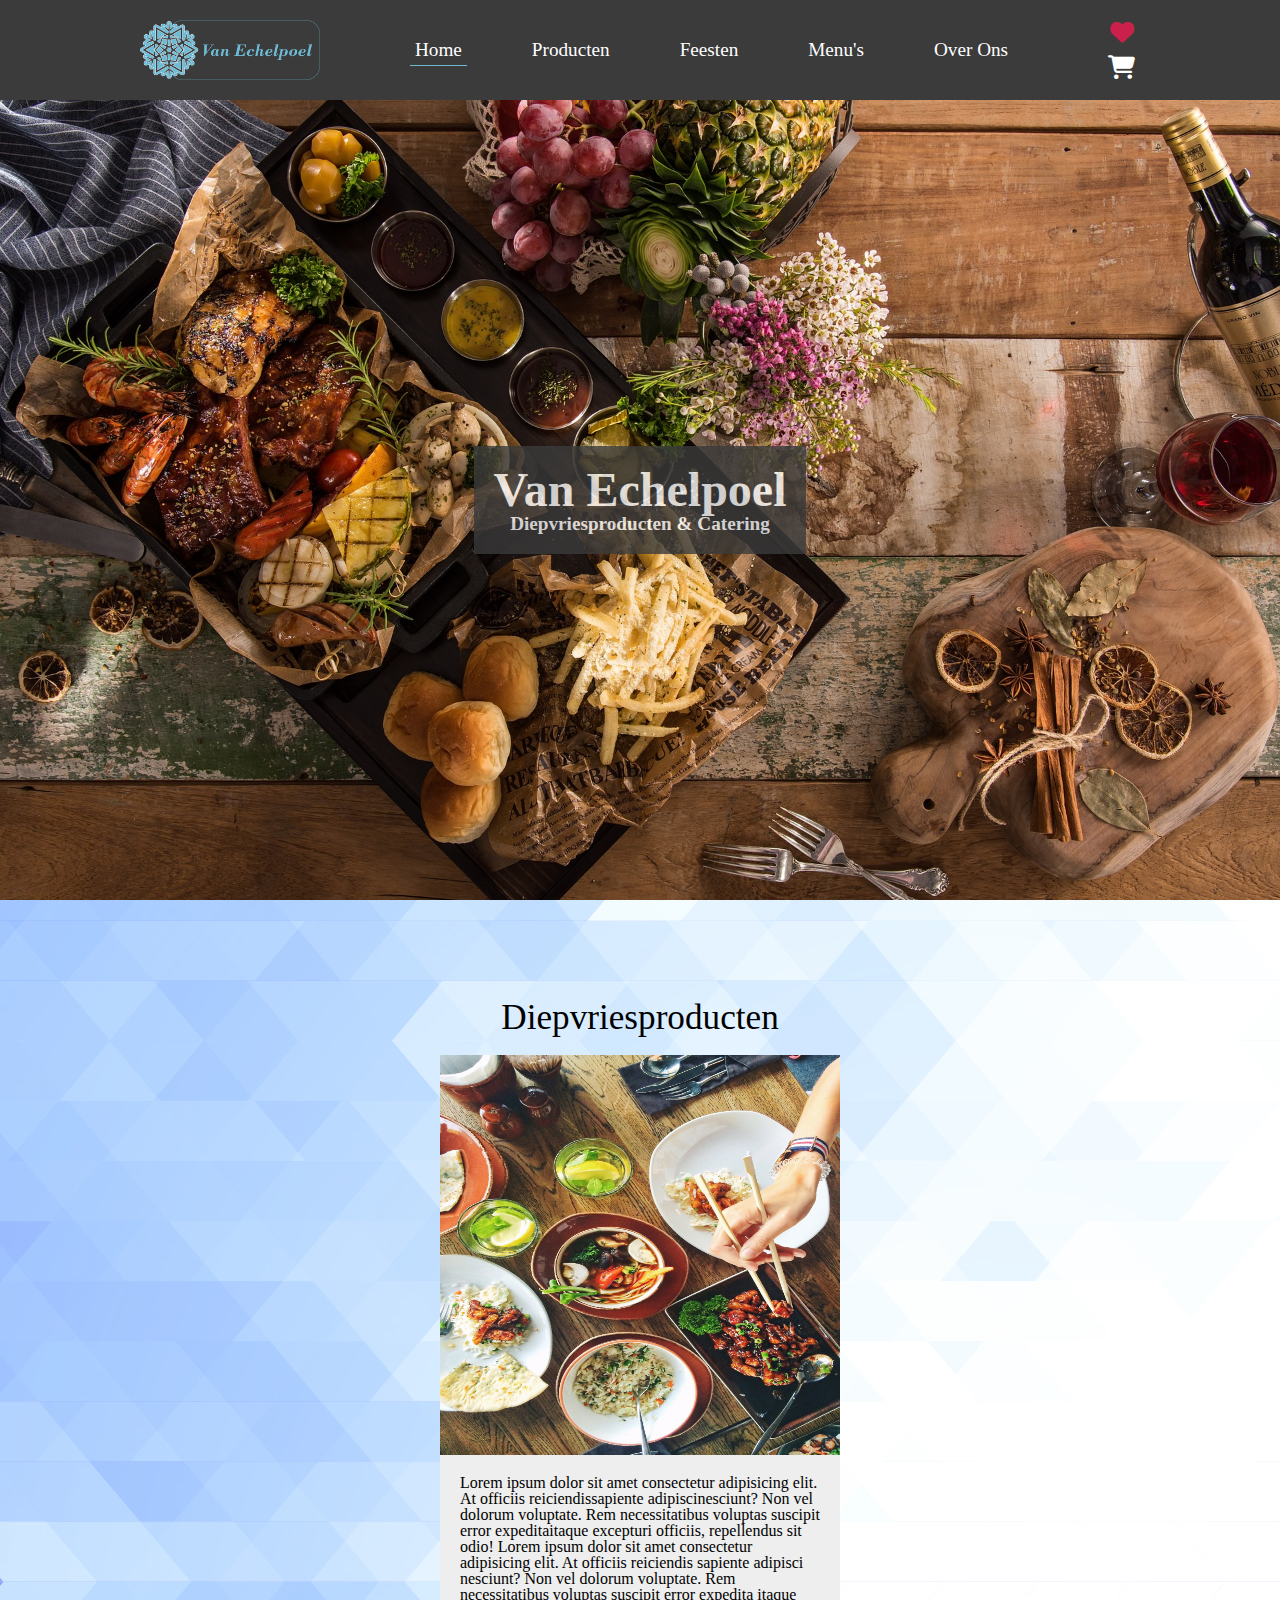
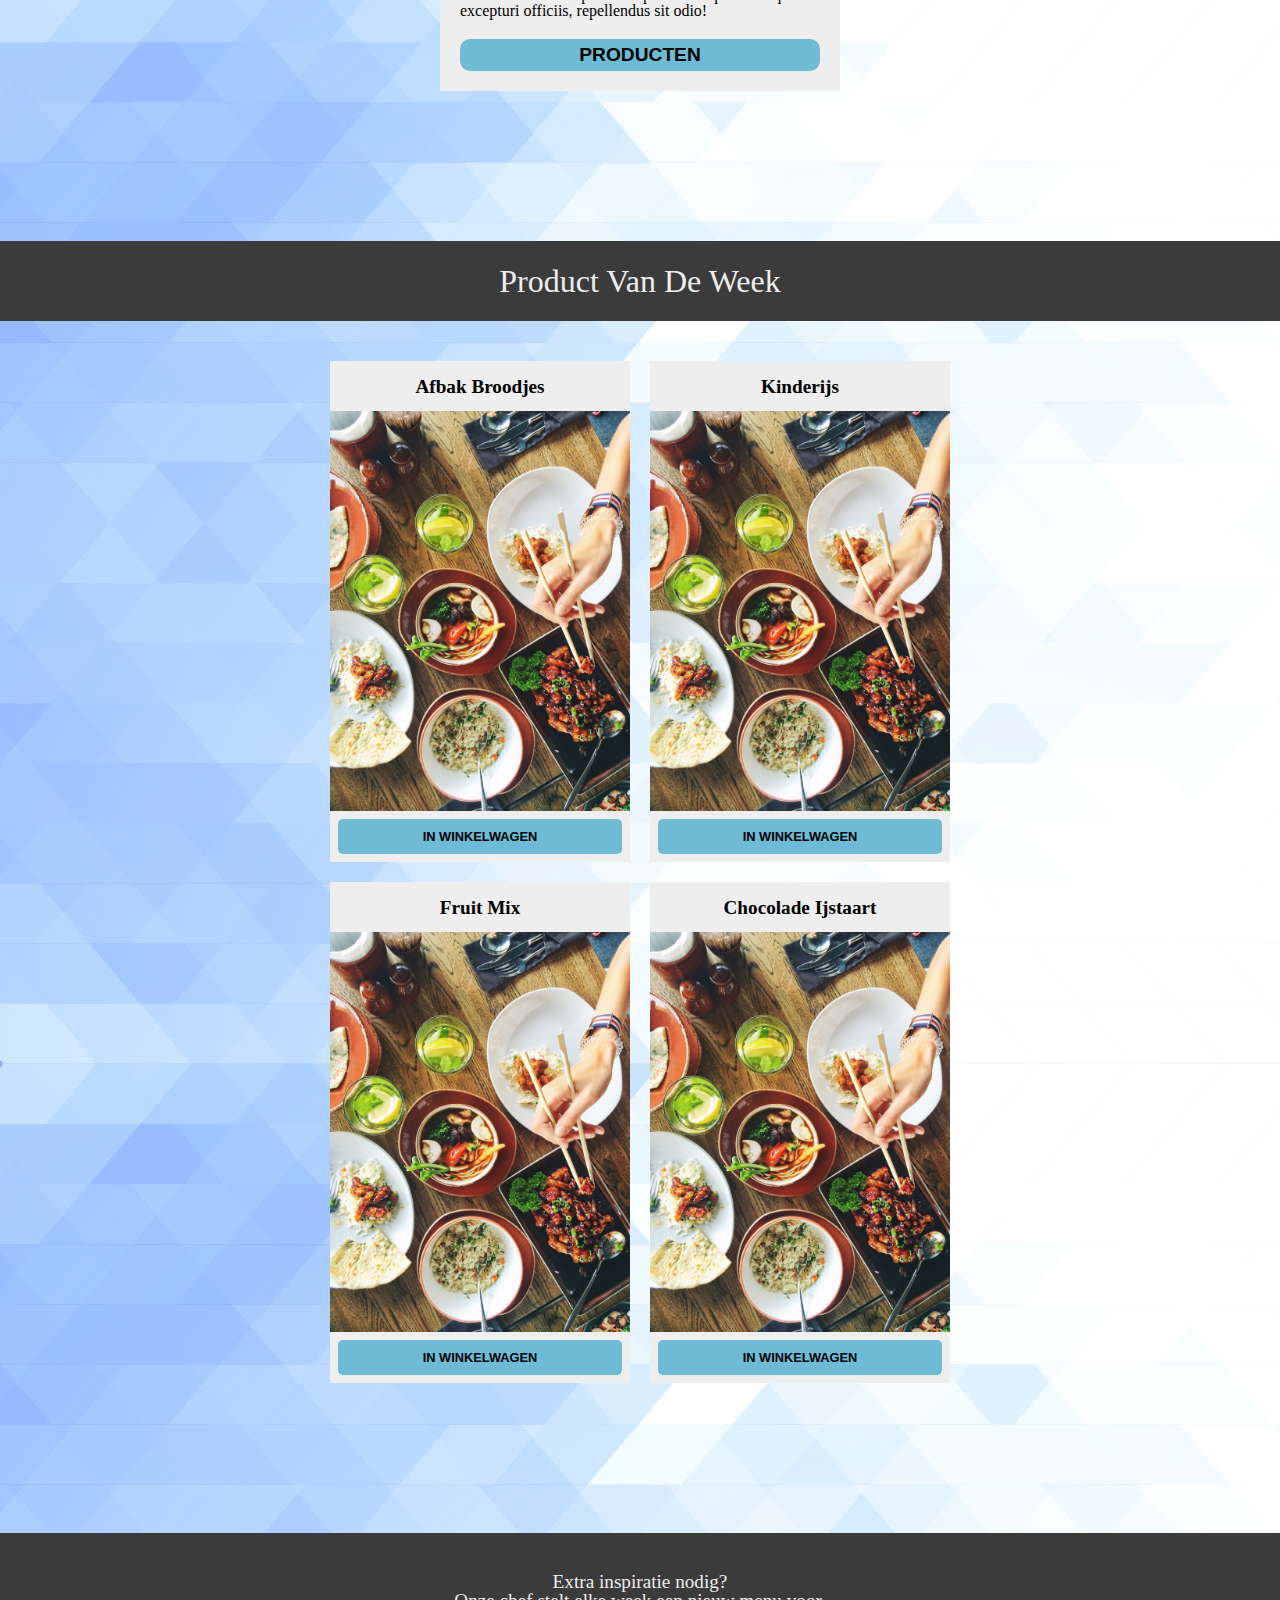
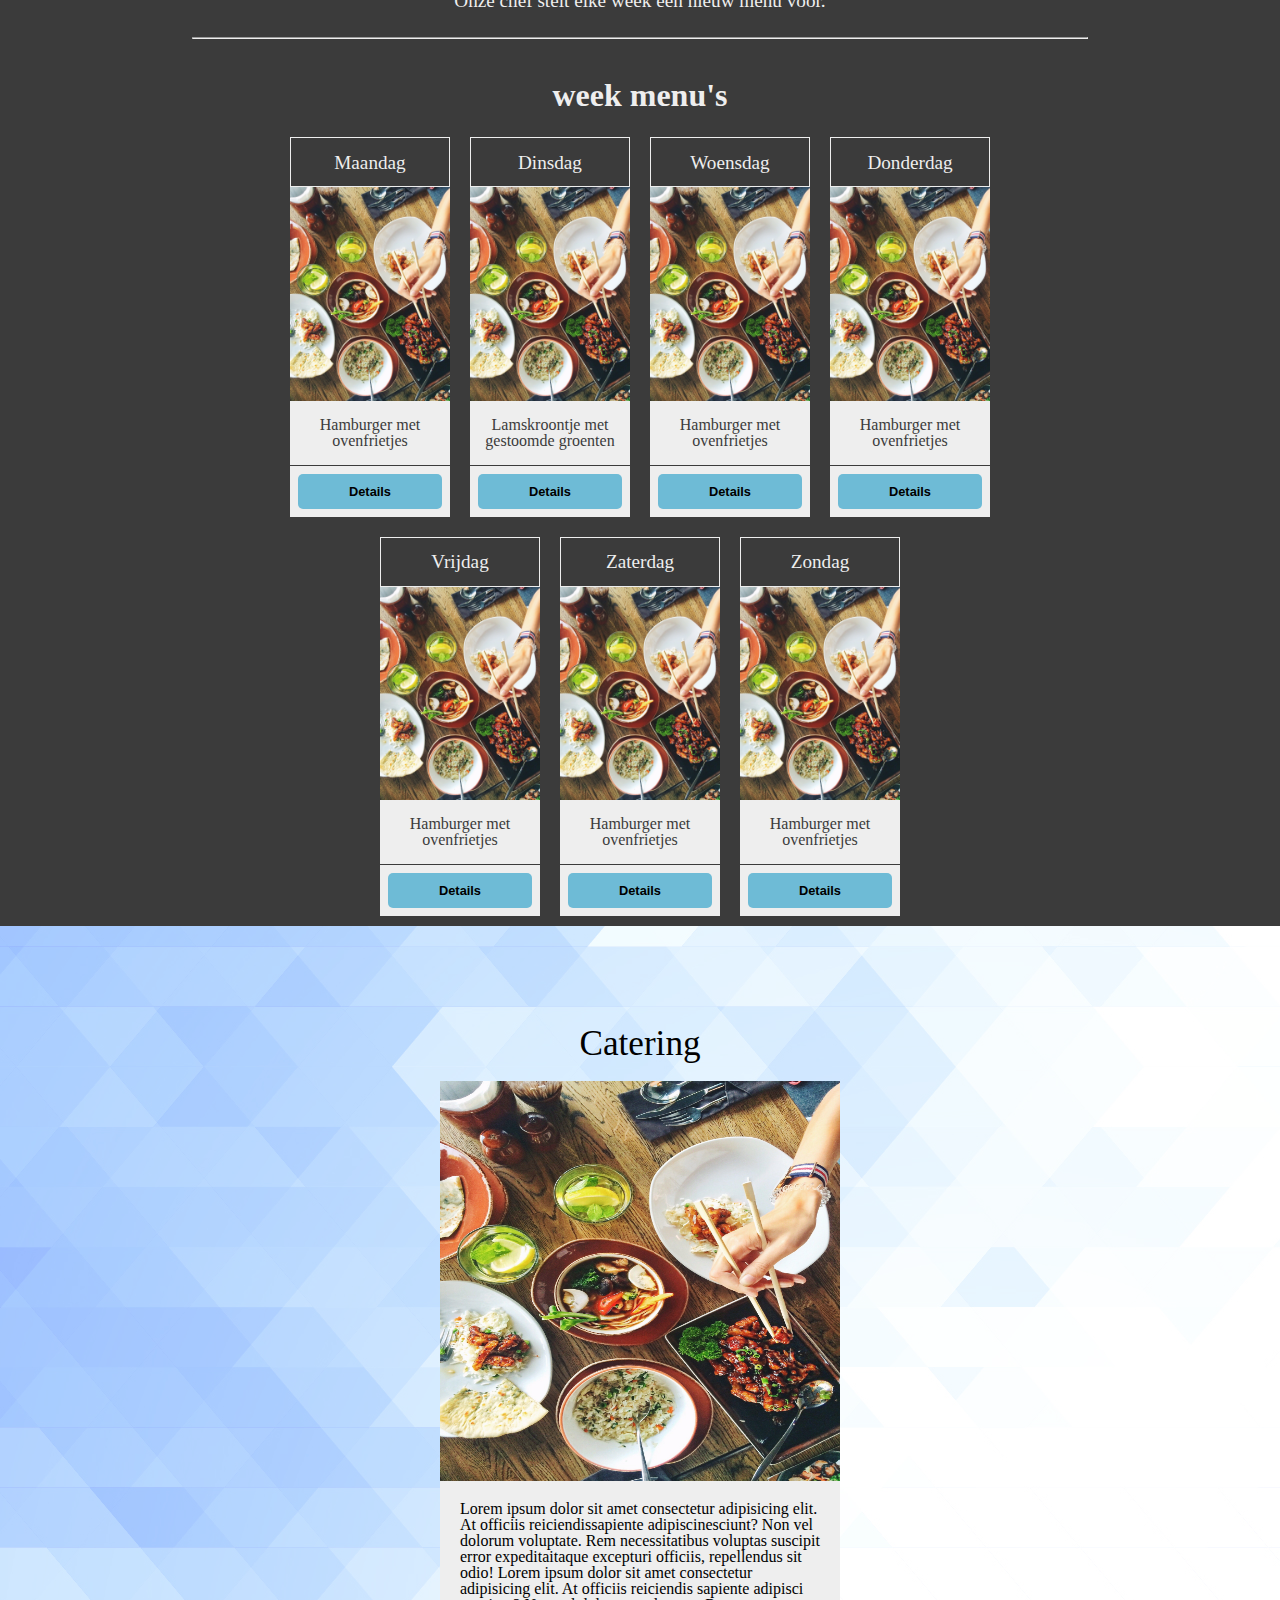
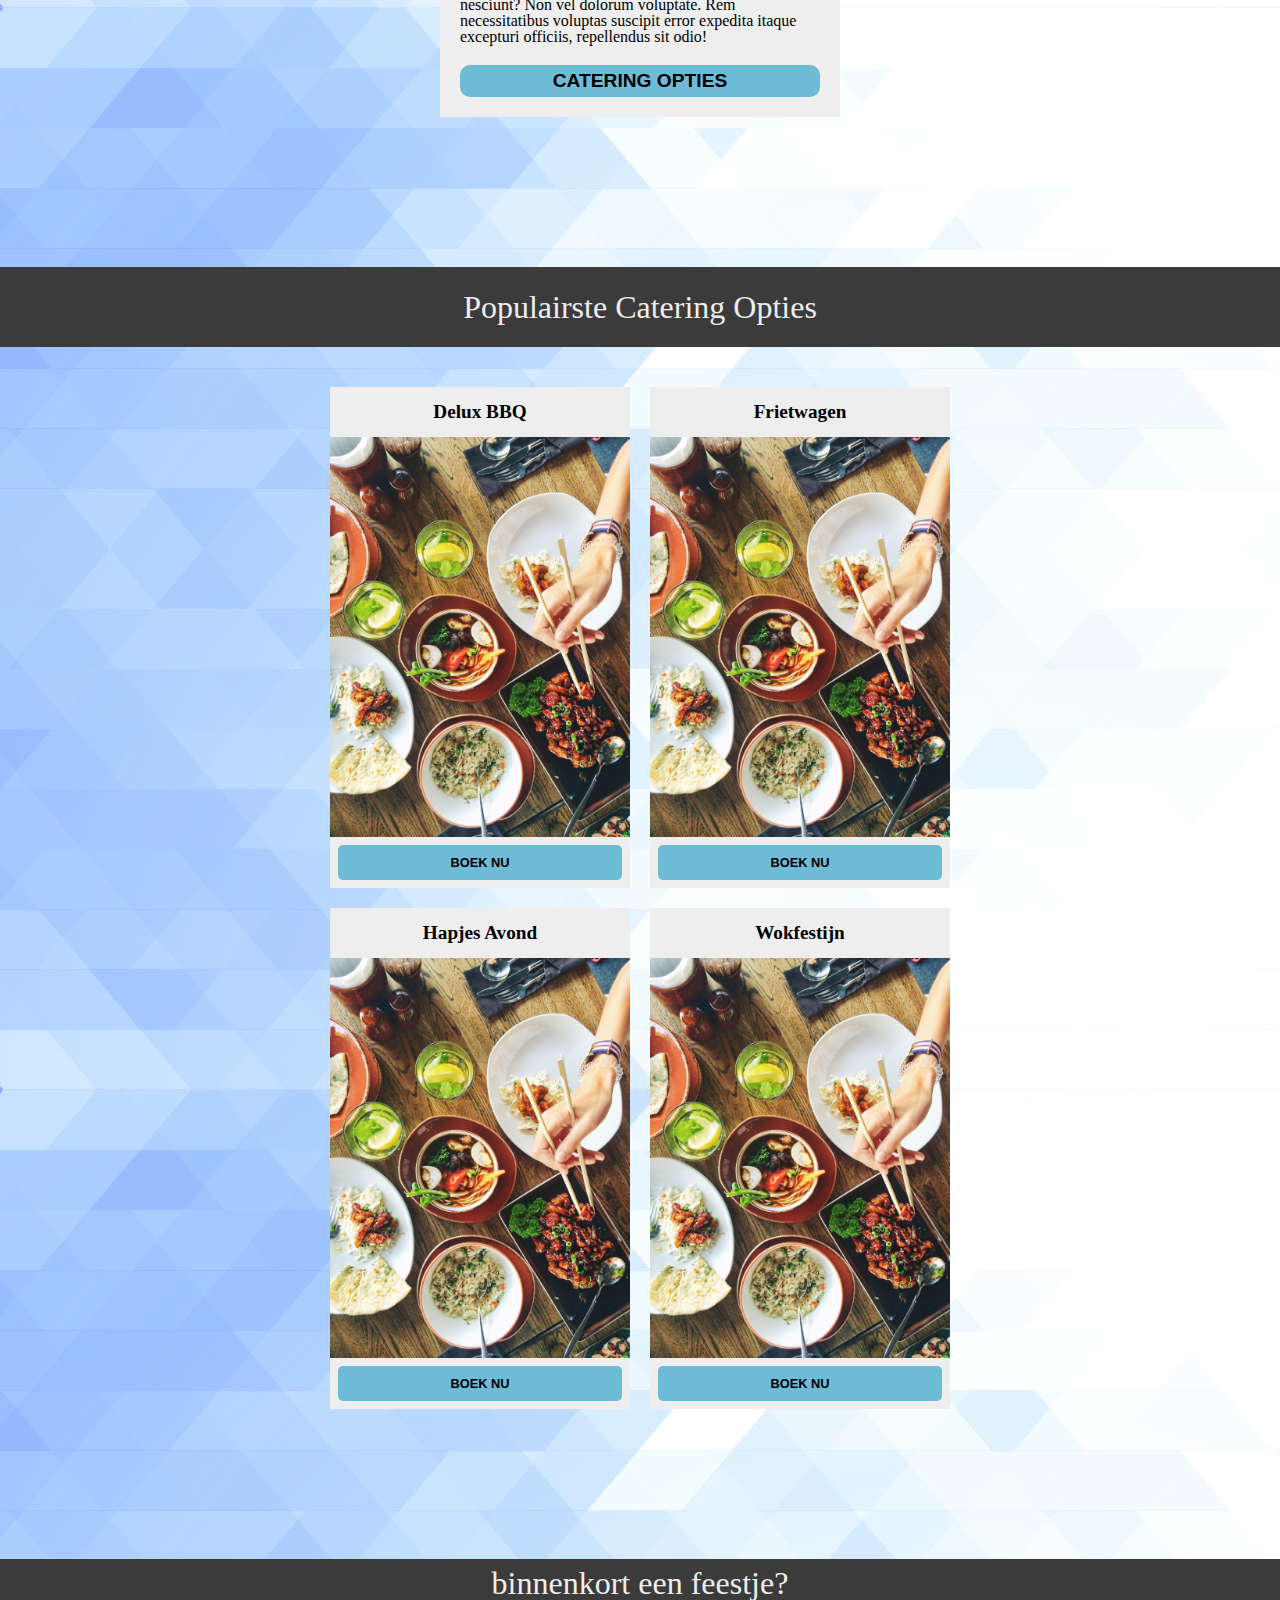
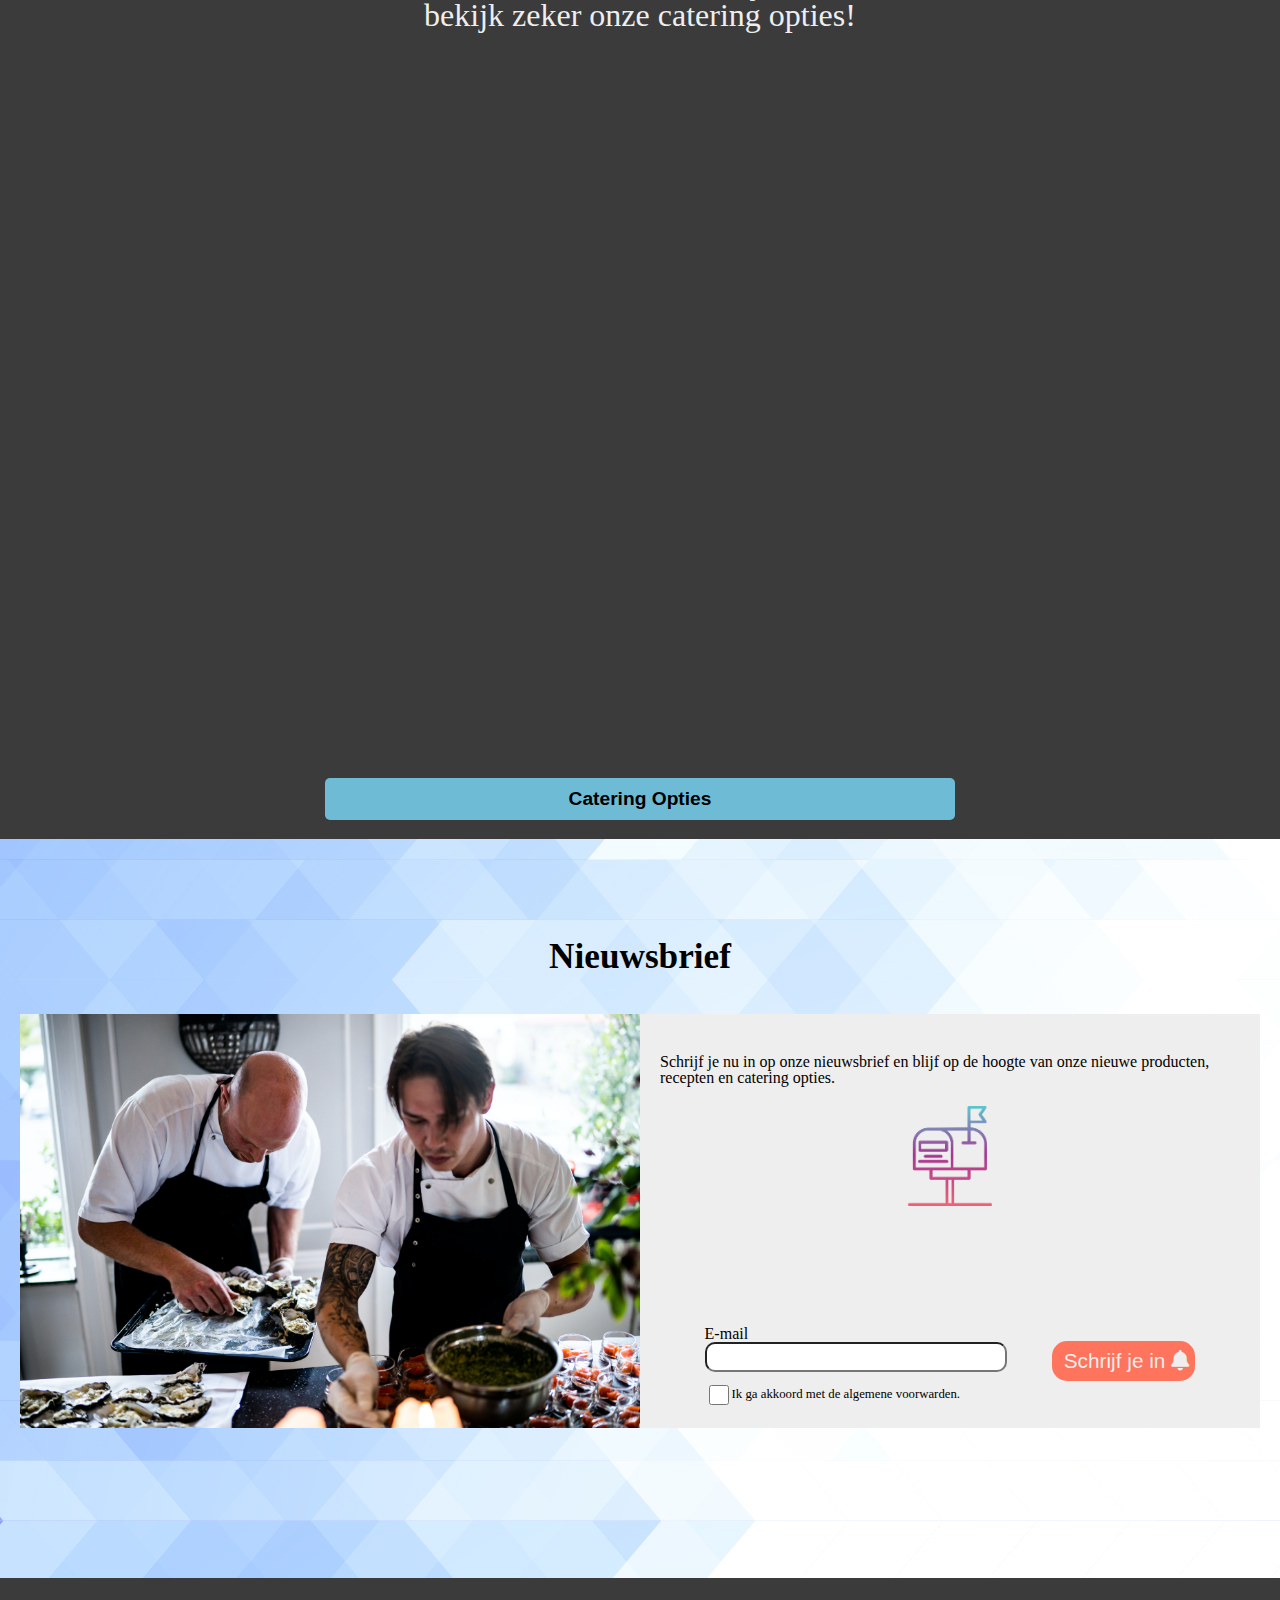
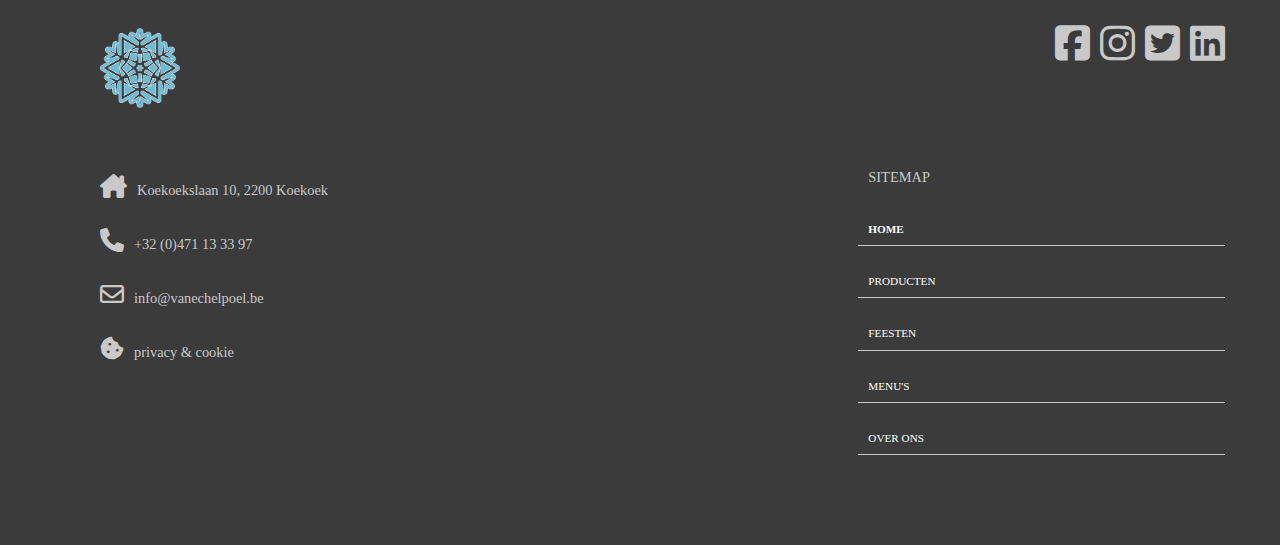
==== commit f60af969: "afbeeldingen aangepast" ====
--- a/index.html
+++ b/index.html
@@ -14,7 +14,7 @@
 
     <div class="navcontainer">
         <nav class="mainnav">
-            <a class="nav-branding" href="#" title="Van Echelpoel logo"><img src="images/logo2.png"
+            <a class="nav-branding" href="#" title="Van Echelpoel logo"><img src="images/logo/logo2.png"
                     alt="Van Echelpoel logo"></a>
 
             <ul class="nav-menu">
@@ -457,14 +457,14 @@
                 <div class="flex-container">
                     <div class="nieuwsbrief-card">
                         <div class="nieuwsbrief-card-header">
-                            <img src="images/nieuwsbrief.jpg" alt="">
+                            <img src="images/nieuwsbrief/nieuwsbrief.jpg" alt="">
                         </div>
                         <div class="nieuwsbrief-card-right">
                             <div class="nieuwsbrief-card-body">
                                 <p>Schrijf je nu in op onze nieuwsbrief en blijf op de hoogte van onze nieuwe producten,
                                     recepten en
                                     catering opties.</p>
-                                <img src="images/mailbox/mailbox.png" alt="">
+                                <img src="images/nieuwsbrief/mailbox.png" alt="">
                             </div>
                             <div class="nieuwsbrief-card-footer">
                                 <form action="action_page.php">
@@ -501,7 +501,7 @@
         <div class="container">
             <div class="left-footer">
                 <div class="footer-img">
-                    <img src="images/logo.png" alt="">
+                    <img src="images/logo/logo.png" alt="">
                 </div>
                 <ul>
                     <li><a href="#" title=""><span class="fa-solid fa-house-chimney"></span>Koekoekslaan 10, 2200
--- a/css/opmaak.css
+++ b/css/opmaak.css
@@ -239,7 +239,7 @@
 /* hero image ---------------------------- */
 
 .hero-image {
-    background: #3B3B3B url(../images/hero_home.jpg) no-repeat center/cover;
+    background: #3B3B3B url(../images/hero/hero_home.jpg) no-repeat center/cover;
 }
 
 .hero-text {
@@ -994,7 +994,7 @@
 /* hero image ---------------------------- */
 
 .hero-image-producten {
-    background: #3B3B3B url(../images/producten_bg.jpg) no-repeat;
+    background: #3B3B3B url(../images/hero/producten_bg.jpg) no-repeat;
     background-size: cover;
     background-position-x: 65%;
     color: #EEEEEE;
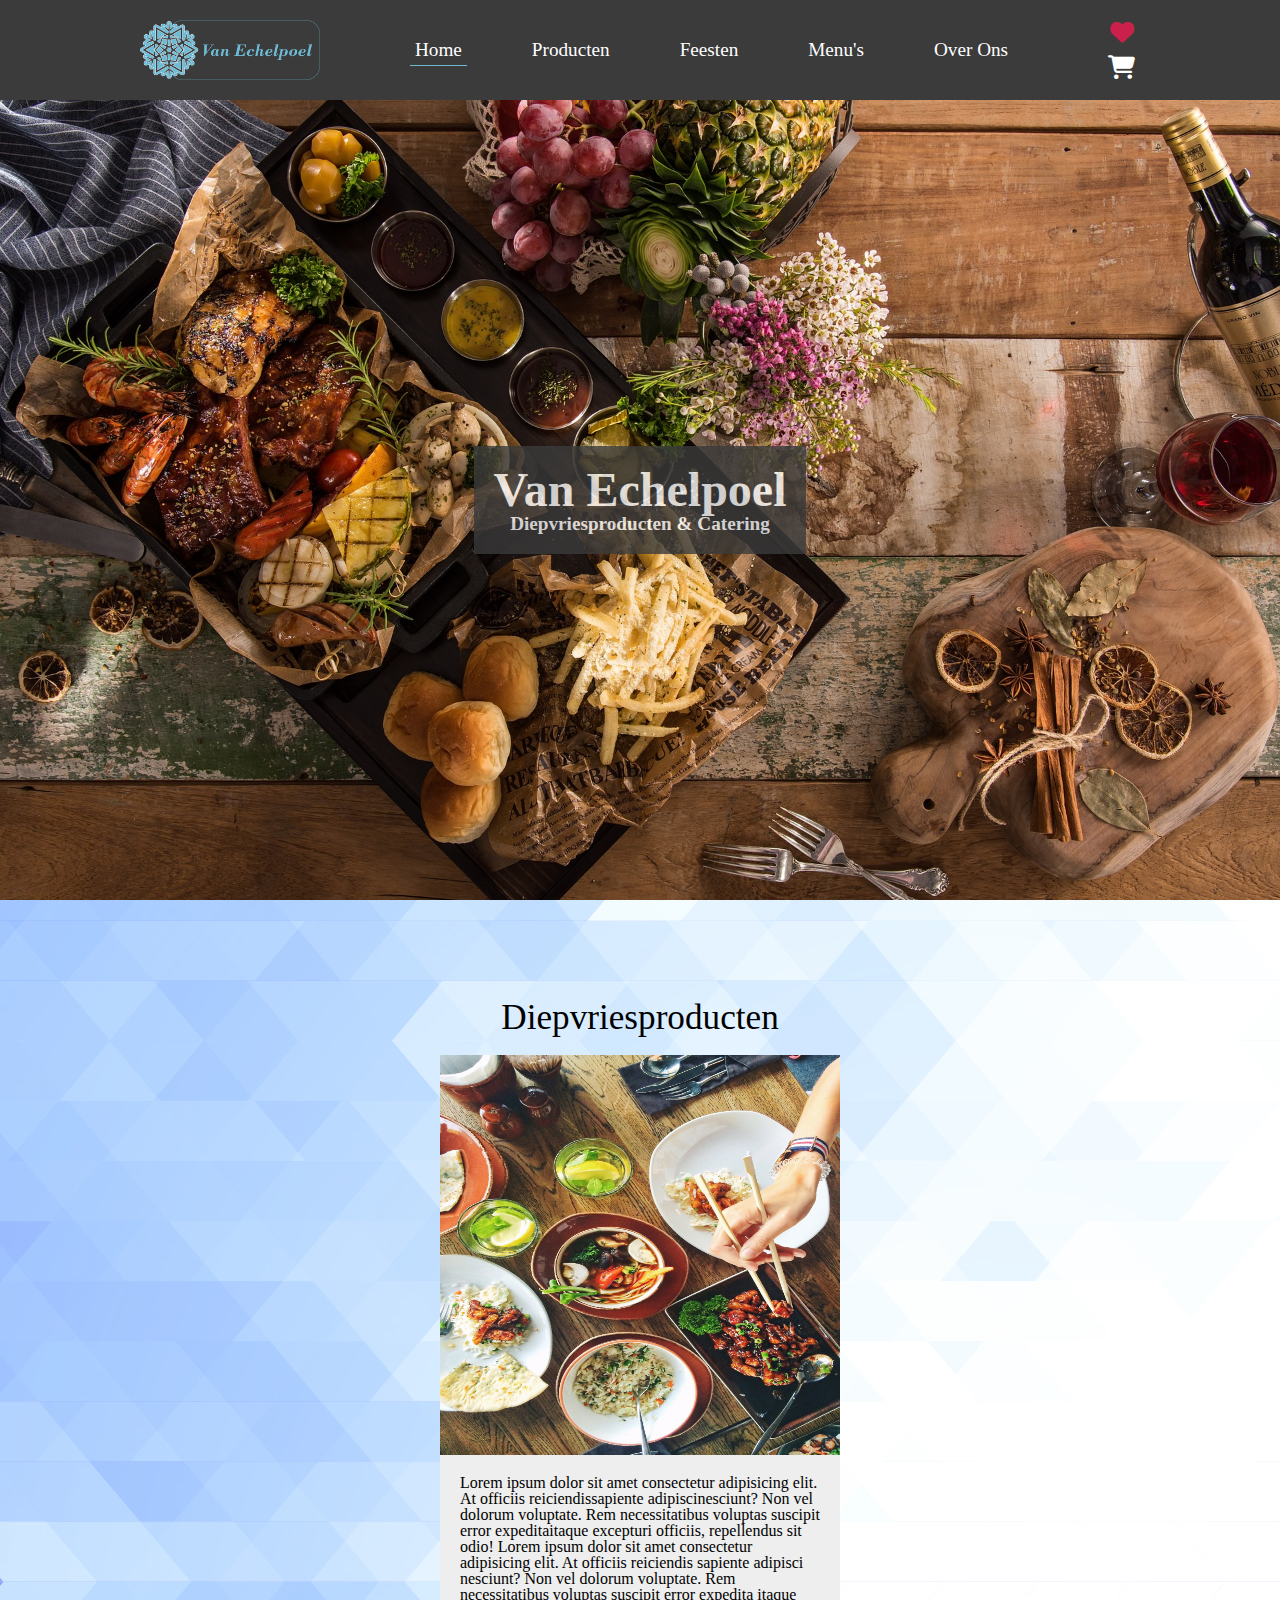
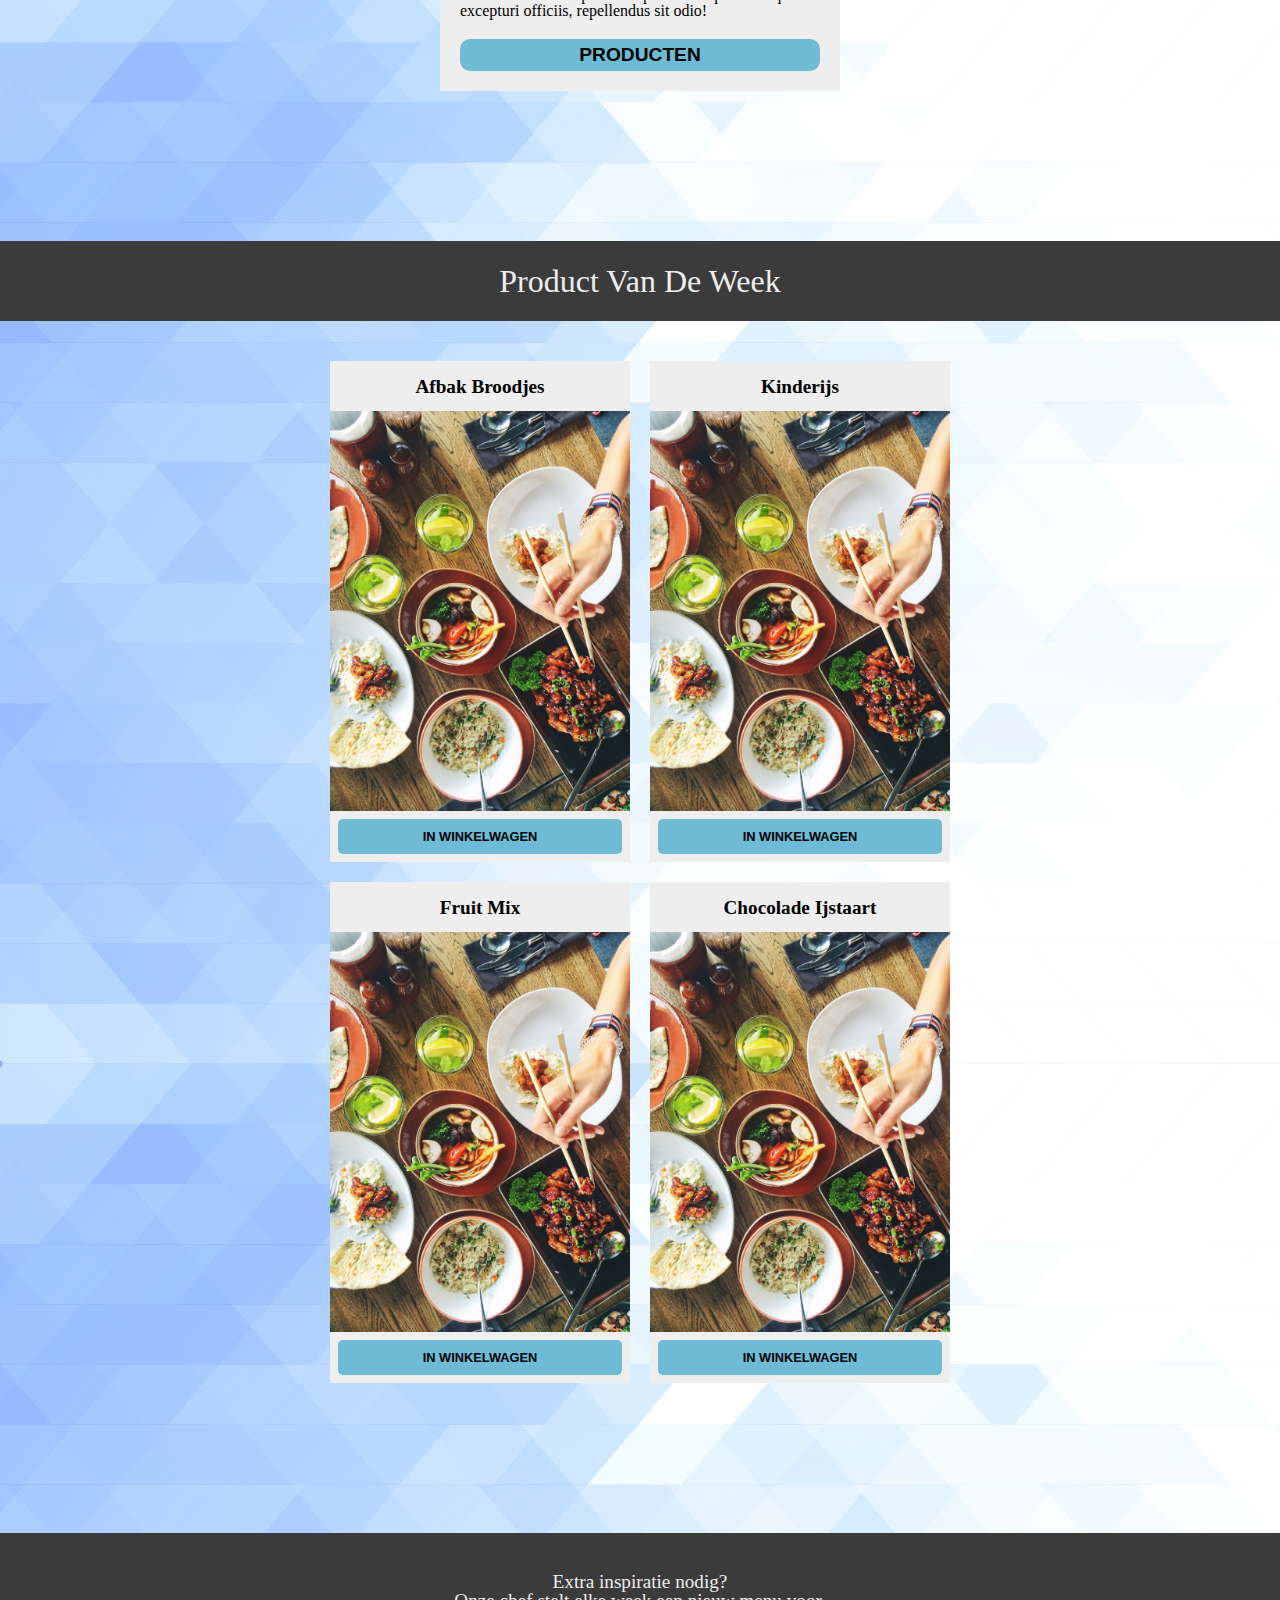
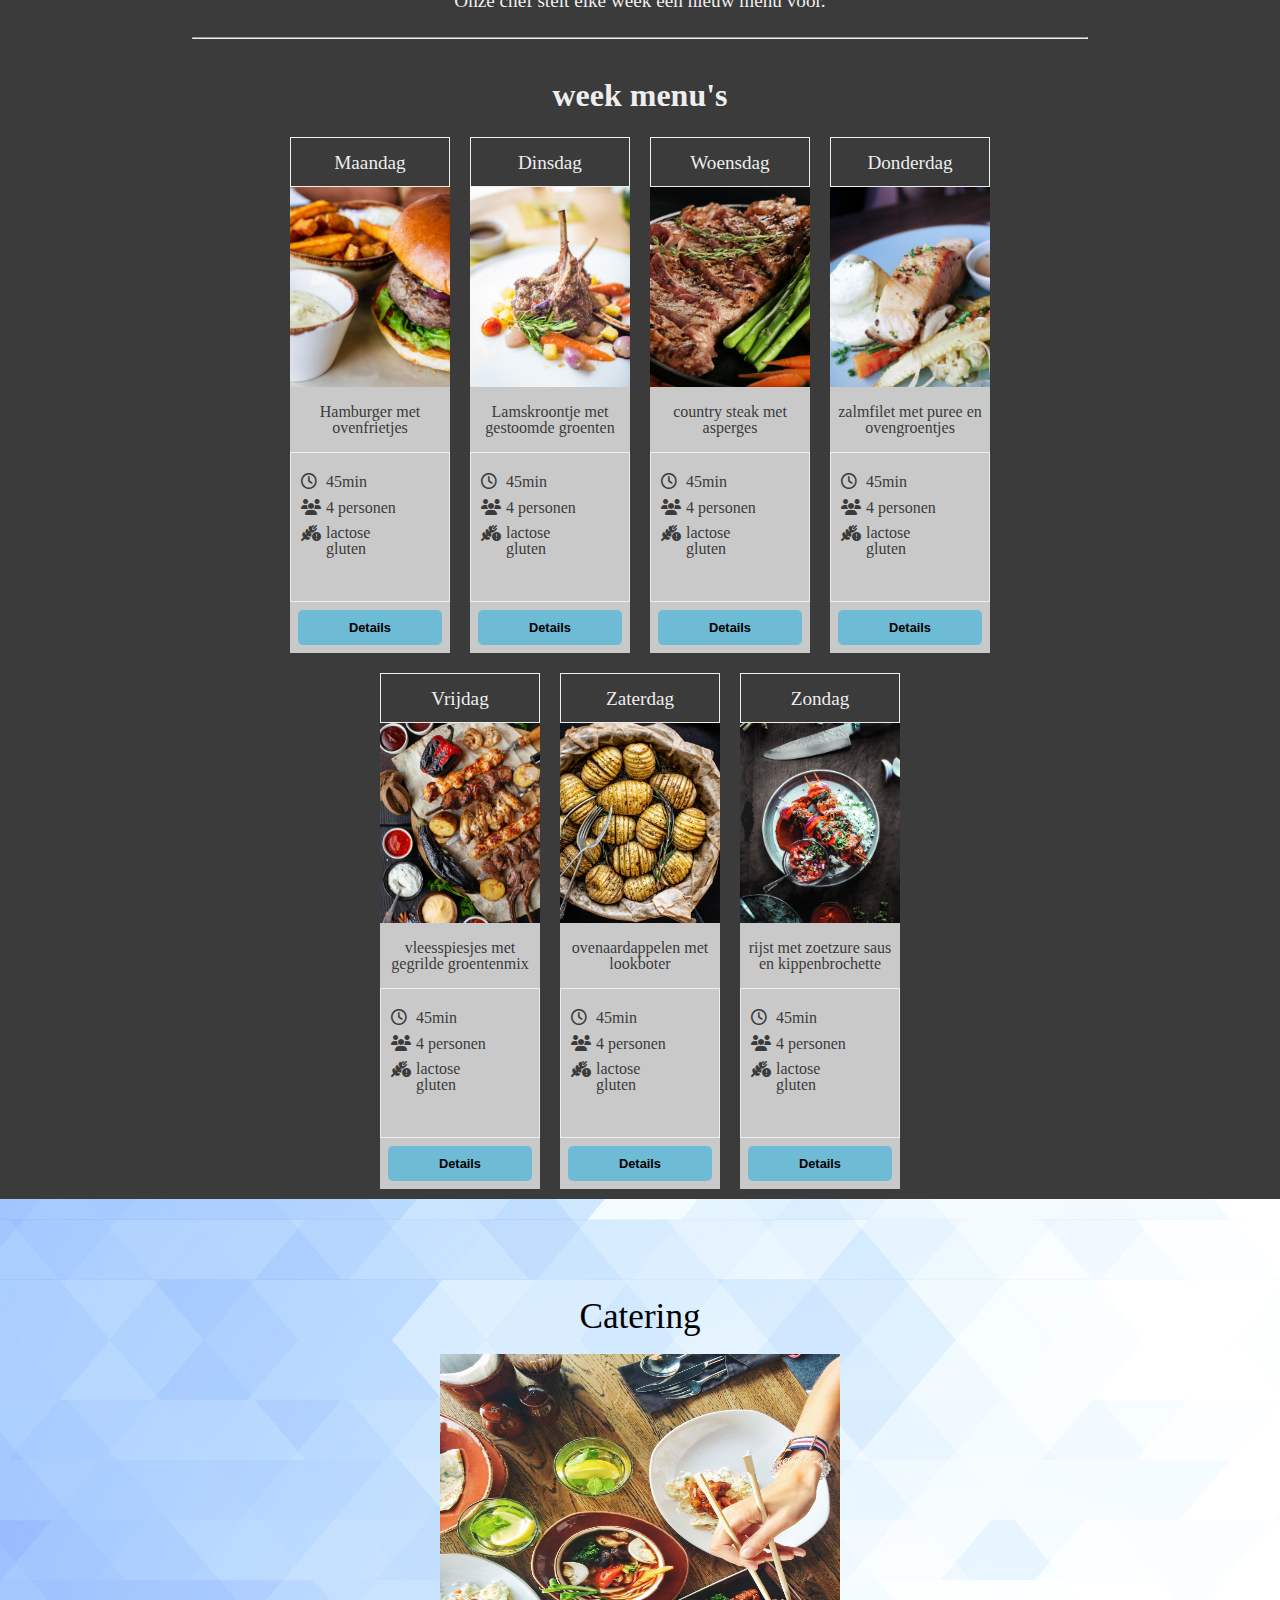
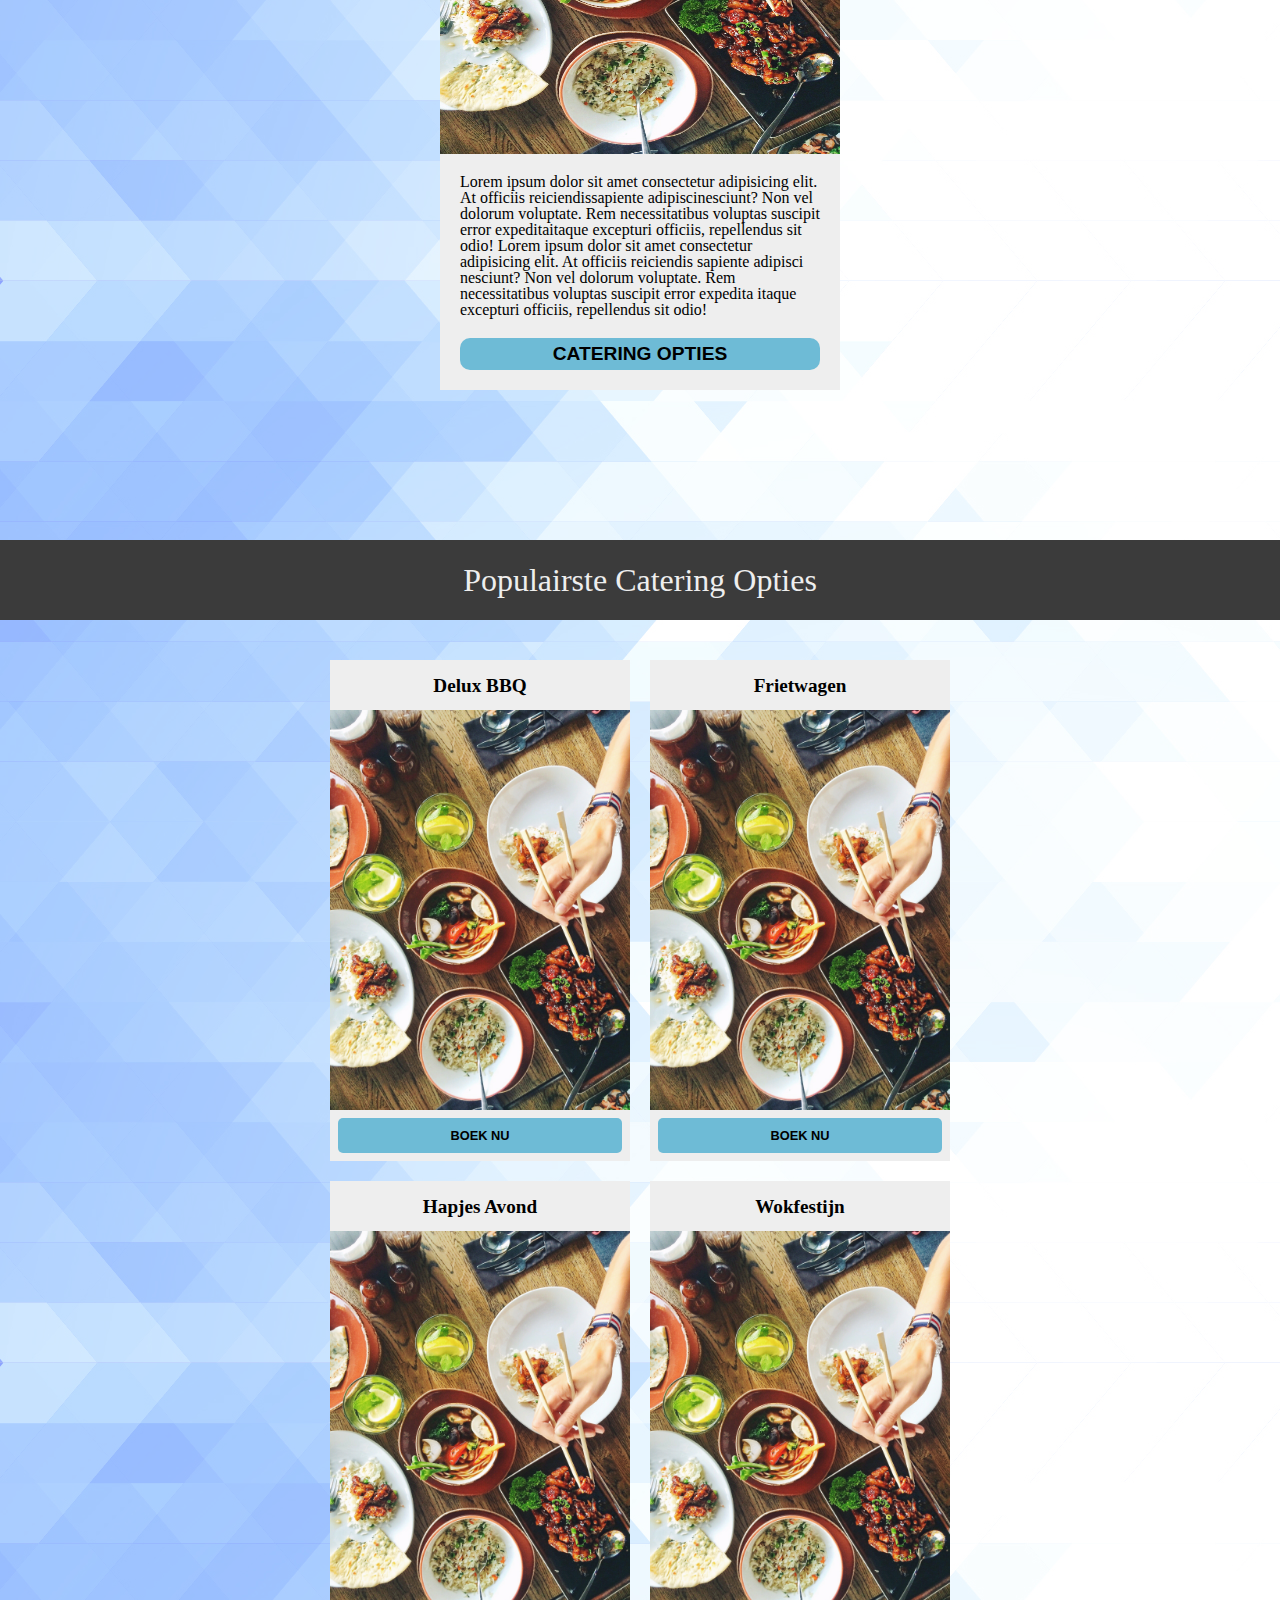
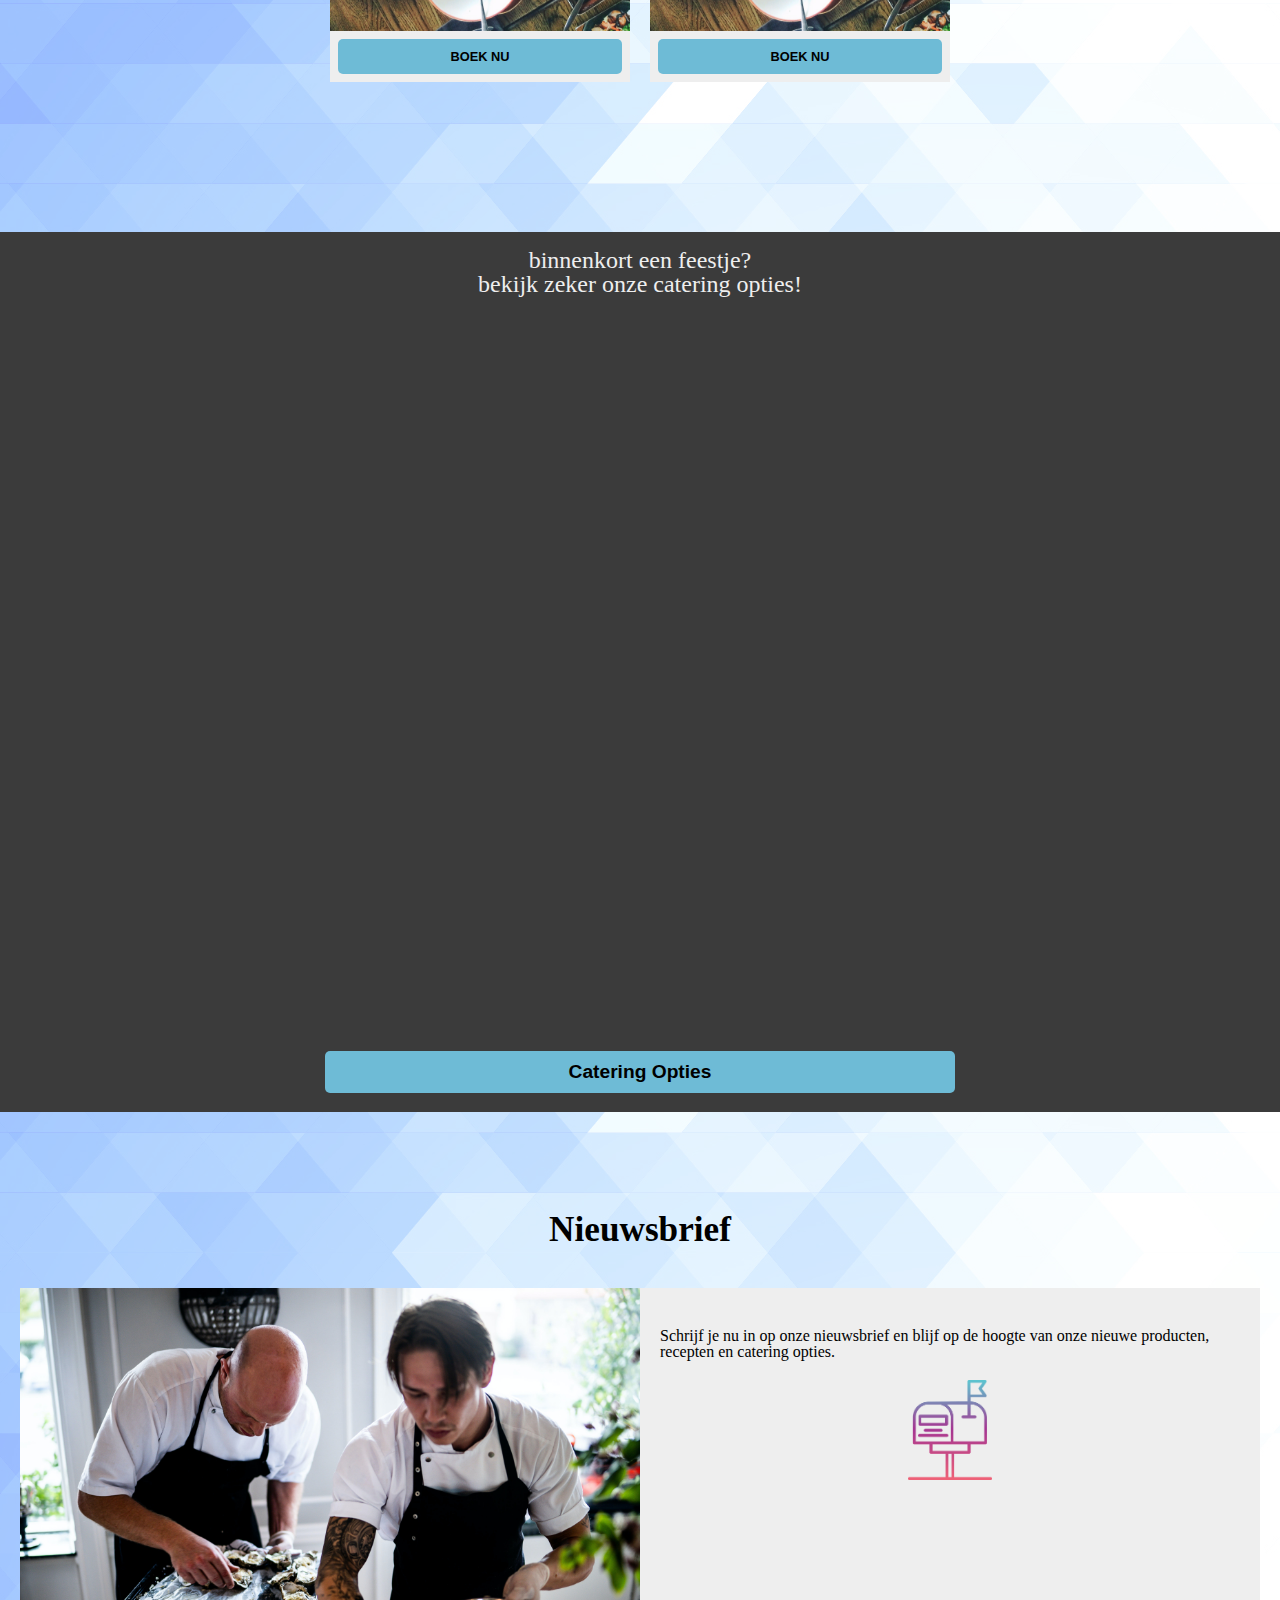
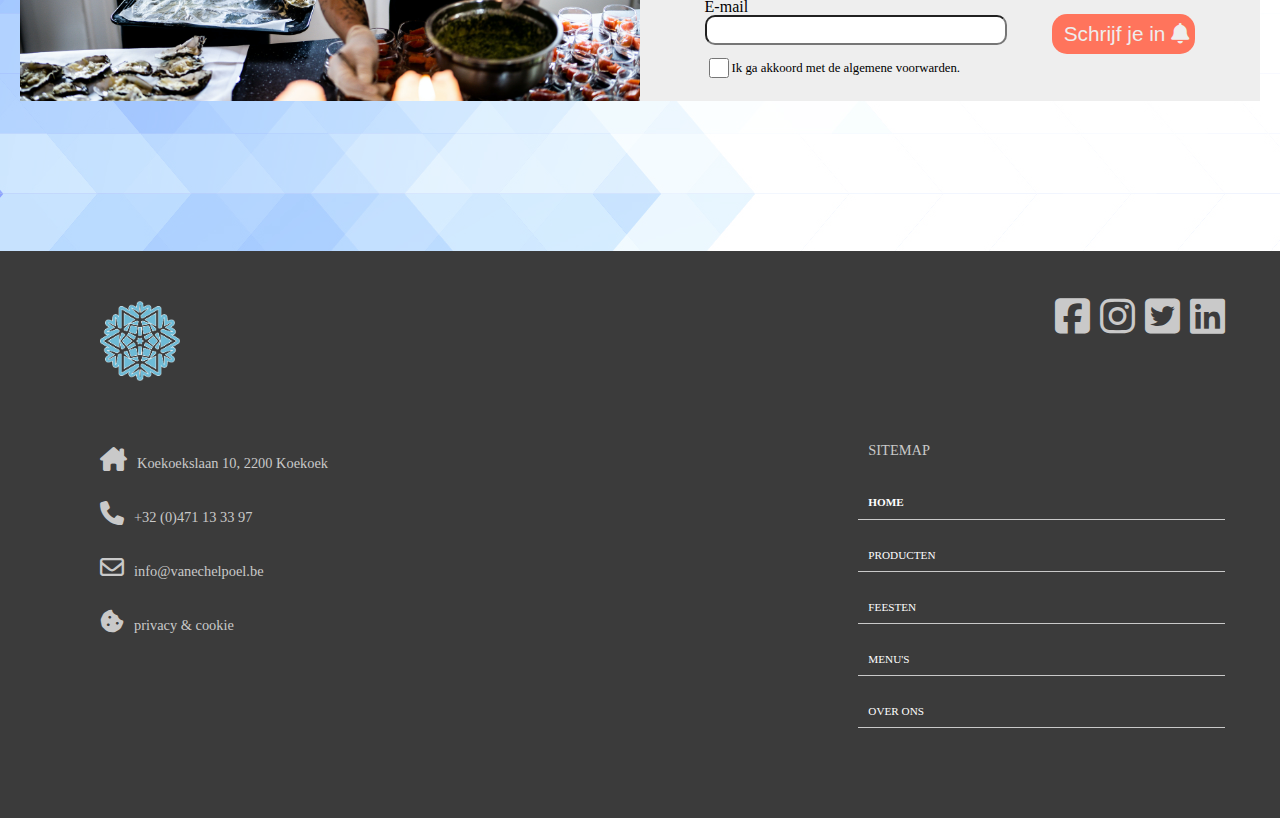
==== commit 45b3af42: "index foto's aangepast" ====
--- a/index.html
+++ b/index.html
@@ -23,7 +23,8 @@
                     <h2>diepvriesproducten & catering</h2>
                 </li>
                 <li class="nav-item"><a class="nav-link active-link" href="#" title="Home">Home</a></li>
-                <li class="nav-item"><a class="nav-link" href="producten/producten.html" title="Diensten">Producten</a></li>
+                <li class="nav-item"><a class="nav-link" href="producten/producten.html" title="Diensten">Producten</a>
+                </li>
                 <li class="nav-item"><a class="nav-link" href="#" title="Het team">Feesten</a></li>
                 <li class="nav-item"><a class="nav-link" href="#" title="Contact">Menu's</a></li>
                 <li class="nav-item"><a class="nav-link" href="#" title="Contact">Over Ons</a></li>
@@ -80,51 +81,50 @@
                             </div>
 
                             <div class="product-card-bottom">
-                                <div class="flex-container">
-                                    <div class="weekproduct-card">
-                                        <div class="weekproduct-card-header">
-                                            <h2>afbak broodjes</h2>
-                                        </div>
-                                        <img src="images/product-card.jpg" alt="">
-                                        <div class="product-card-footer">
-                                            <a href="#" title=""><button>in winkelwagen</button></a>
-                                        </div>
-                                    </div>
-
-                                    <div class="weekproduct-card">
-                                        <div class="weekproduct-card-header">
-                                            <h2>kinderijs</h2>
-                                        </div>
-                                        <img src="images/product-card.jpg" alt="">
-                                        <div class="product-card-footer">
-                                            <a href="#" title=""><button>in winkelwagen</button></a>
-                                        </div>
-                                    </div>
-                                </div>
-
-                                <div class="flex-container">
-                                    <div class="weekproduct-card last-weekproduct-card">
-                                        <div class="weekproduct-card-header">
-                                            <h2>fruit mix</h2>
-                                        </div>
-                                        <img src="images/product-card.jpg" alt="">
-                                        <div class="product-card-footer">
-                                            <a href="#" title=""><button>in winkelwagen</button></a>
-                                        </div>
-                                    </div>
-
-                                    <div class="weekproduct-card last-weekproduct-card">
-                                        <div class="weekproduct-card-header">
-                                            <h2>chocolade ijstaart</h2>
-                                        </div>
-                                        <img src="images/product-card.jpg" alt="">
-                                        <div class="product-card-footer">
-                                            <a href="#" title=""><button>in winkelwagen</button></a>
-                                        </div>
-                                    </div>
-                                </div>
-                            </div>
-
+
+                                <div class="weekproduct-card">
+                                    <div class="weekproduct-card-header">
+                                        <h2>afbak broodjes</h2>
+                                    </div>
+                                    <img src="images/voeding/brood.jpg" alt="">
+                                    <div class="product-card-footer">
+                                        <a href="#" title=""><button>in winkelwagen</button></a>
+                                    </div>
+                                </div>
+
+                                <div class="weekproduct-card">
+                                    <div class="weekproduct-card-header">
+                                        <h2>kinderijs</h2>
+                                    </div>
+                                    <img src="images/voeding/kinderijs.jpg" alt="">
+                                    <div class="product-card-footer">
+                                        <a href="#" title=""><button>in winkelwagen</button></a>
+                                    </div>
+                                </div>
+
+
+
+                                <div class="weekproduct-card last-weekproduct-card">
+                                    <div class="weekproduct-card-header">
+                                        <h2>fruit mix</h2>
+                                    </div>
+                                    <img src="images/voeding/fruitmix.jpg" alt="">
+                                    <div class="product-card-footer">
+                                        <a href="#" title=""><button>in winkelwagen</button></a>
+                                    </div>
+                                </div>
+
+                                <div class="weekproduct-card last-weekproduct-card">
+                                    <div class="weekproduct-card-header">
+                                        <h2>chocolade ijstaart</h2>
+                                    </div>
+                                    <img src="images/voeding/chocoijstaart.jpg" alt="">
+                                    <div class="product-card-footer">
+                                        <a href="#" title=""><button>in winkelwagen</button></a>
+                                    </div>
+                                </div>
+
+                            </div>
                         </div>
                     </div>
                 </div>
@@ -203,9 +203,20 @@
                                 <div class="weekmenu-card-header">
                                     <h2>maandag</h2>
                                 </div>
-                                <img src="images/product-card.jpg" alt="">
+                                <img src="images/voeding/hamburger.jpg" alt="">
                                 <div class="weekmenu-card-body">
                                     <p>Hamburger met ovenfrietjes</p>
+                                </div>
+                                <div class="weekmenu-card-info">
+                                    <p><span class="fa-regular fa-clock"></span>45min</p>
+                                    <p><span class="fa-solid fa-users"></span>4 personen</p>
+                                    <div class="allergies"><span
+                                            class="fa-solid fa-wheat-awn-circle-exclamation"></span>
+                                        <ul>
+                                            <li>lactose</li>
+                                            <li>gluten</li>
+                                        </ul>
+                                    </div>
                                 </div>
                                 <div class="weekmenu-card-footer">
                                     <a href="#" title=""><button>details</button></a>
@@ -216,9 +227,20 @@
                                 <div class="weekmenu-card-header">
                                     <h2>dinsdag</h2>
                                 </div>
-                                <img src="images/product-card.jpg" alt="">
+                                <img src="images/voeding/lamskroon.jpg" alt="">
                                 <div class="weekmenu-card-body">
                                     <p>Lamskroontje met gestoomde groenten</p>
+                                </div>
+                                <div class="weekmenu-card-info">
+                                    <p><span class="fa-regular fa-clock"></span>45min</p>
+                                    <p><span class="fa-solid fa-users"></span>4 personen</p>
+                                    <div class="allergies"><span
+                                            class="fa-solid fa-wheat-awn-circle-exclamation"></span>
+                                        <ul>
+                                            <li>lactose</li>
+                                            <li>gluten</li>
+                                        </ul>
+                                    </div>
                                 </div>
                                 <div class="weekmenu-card-footer">
                                     <a href="#" title=""><button>details</button></a>
@@ -231,9 +253,21 @@
                                 <div class="weekmenu-card-header">
                                     <h2>woensdag</h2>
                                 </div>
-                                <img src="images/product-card.jpg" alt="">
+                                <img src="images/voeding/steak-asperges.jpg" alt="">
                                 <div class="weekmenu-card-body">
-                                    <p>Hamburger met ovenfrietjes</p>
+                                    <p>country steak met
+                                        asperges</p>
+                                </div>
+                                <div class="weekmenu-card-info">
+                                    <p><span class="fa-regular fa-clock"></span>45min</p>
+                                    <p><span class="fa-solid fa-users"></span>4 personen</p>
+                                    <div class="allergies"><span
+                                            class="fa-solid fa-wheat-awn-circle-exclamation"></span>
+                                        <ul>
+                                            <li>lactose</li>
+                                            <li>gluten</li>
+                                        </ul>
+                                    </div>
                                 </div>
                                 <div class="weekmenu-card-footer">
                                     <a href="#" title=""><button>details</button></a>
@@ -244,9 +278,21 @@
                                 <div class="weekmenu-card-header">
                                     <h2>donderdag</h2>
                                 </div>
-                                <img src="images/product-card.jpg" alt="">
+                                <img src="images/voeding/zalm.jpg" alt="">
                                 <div class="weekmenu-card-body">
-                                    <p>Hamburger met ovenfrietjes</p>
+                                    <p>zalmfilet met puree
+                                        en ovengroentjes</p>
+                                </div>
+                                <div class="weekmenu-card-info">
+                                    <p><span class="fa-regular fa-clock"></span>45min</p>
+                                    <p><span class="fa-solid fa-users"></span>4 personen</p>
+                                    <div class="allergies"><span
+                                            class="fa-solid fa-wheat-awn-circle-exclamation"></span>
+                                        <ul>
+                                            <li>lactose</li>
+                                            <li>gluten</li>
+                                        </ul>
+                                    </div>
                                 </div>
                                 <div class="weekmenu-card-footer">
                                     <a href="#" title=""><button>details</button></a>
@@ -261,9 +307,21 @@
                                 <div class="weekmenu-card-header">
                                     <h2>vrijdag</h2>
                                 </div>
-                                <img src="images/product-card.jpg" alt="">
+                                <img src="images/voeding/vlesspies.jpg" alt="">
                                 <div class="weekmenu-card-body">
-                                    <p>Hamburger met ovenfrietjes</p>
+                                    <p>vleesspiesjes met
+                                        gegrilde groentenmix</p>
+                                </div>
+                                <div class="weekmenu-card-info">
+                                    <p><span class="fa-regular fa-clock"></span>45min</p>
+                                    <p><span class="fa-solid fa-users"></span>4 personen</p>
+                                    <div class="allergies"><span
+                                            class="fa-solid fa-wheat-awn-circle-exclamation"></span>
+                                        <ul>
+                                            <li>lactose</li>
+                                            <li>gluten</li>
+                                        </ul>
+                                    </div>
                                 </div>
                                 <div class="weekmenu-card-footer">
                                     <a href="#" title=""><button>details</button></a>
@@ -274,9 +332,21 @@
                                 <div class="weekmenu-card-header">
                                     <h2>zaterdag</h2>
                                 </div>
-                                <img src="images/product-card.jpg" alt="">
+                                <img src="images/voeding/aardappel.jpg" alt="">
                                 <div class="weekmenu-card-body">
-                                    <p>Hamburger met ovenfrietjes</p>
+                                    <p>ovenaardappelen
+                                        met lookboter</p>
+                                </div>
+                                <div class="weekmenu-card-info">
+                                    <p><span class="fa-regular fa-clock"></span>45min</p>
+                                    <p><span class="fa-solid fa-users"></span>4 personen</p>
+                                    <div class="allergies"><span
+                                            class="fa-solid fa-wheat-awn-circle-exclamation"></span>
+                                        <ul>
+                                            <li>lactose</li>
+                                            <li>gluten</li>
+                                        </ul>
+                                    </div>
                                 </div>
                                 <div class="weekmenu-card-footer">
                                     <a href="#" title=""><button>details</button></a>
@@ -290,9 +360,21 @@
                                 <div class="weekmenu-card-header">
                                     <h2>zondag</h2>
                                 </div>
-                                <img src="images/product-card.jpg" alt="">
+                                <img src="images/voeding/rijst.jpg" alt="">
                                 <div class="weekmenu-card-body">
-                                    <p>Hamburger met ovenfrietjes</p>
+                                    <p>rijst met zoetzure saus
+                                        en kippenbrochette</p>
+                                </div>
+                                <div class="weekmenu-card-info">
+                                    <p><span class="fa-regular fa-clock"></span>45min</p>
+                                    <p><span class="fa-solid fa-users"></span>4 personen</p>
+                                    <div class="allergies"><span
+                                            class="fa-solid fa-wheat-awn-circle-exclamation"></span>
+                                        <ul>
+                                            <li>lactose</li>
+                                            <li>gluten</li>
+                                        </ul>
+                                    </div>
                                 </div>
                                 <div class="weekmenu-card-footer">
                                     <a href="#" title=""><button>details</button></a>
--- a/css/opmaak.css
+++ b/css/opmaak.css
@@ -153,7 +153,7 @@
         height: 100%;
         opacity: .99;
         justify-content: flex-start;
-        z-index: 1;
+        z-index: 1000;
     }
 
     .nav-item {
@@ -188,8 +188,9 @@
 
     .mainnav {
         position: fixed;
+        top: 0;
         width: 100%;
-        z-index: 1;
+        z-index: 1000;
     }
 }
 
@@ -207,8 +208,6 @@
 .background::after {
     content: "";
     background: #3B3B3B url(../images/background/background-longscreen.jpg);
-    background-position: contain;
-    background-repeat: repeat;
     opacity: 0.5;
     top: -500px;
     left: 0;
@@ -221,14 +220,12 @@
 @media screen and (min-width: 400px) {
     .background::after {
         background: #3B3B3B url(../images/background/background.jpg);
-        background-position: contain;
     }
 }
 
 @media screen and (min-width: 1925px) {
     .background::after {
         background: #3B3B3B url(../images/background/background-widescreen.jpg);
-        background-position: contain;
     }
 }
 
@@ -376,6 +373,7 @@
 
     .product-card img {
         max-height: 100%;
+        object-fit: cover;
     }
 
     .product-card-top {
@@ -389,6 +387,8 @@
         height: 55%;
         display: flex;
         flex-direction: row;
+        justify-content: space-evenly;
+        width: 100%;
     }
 
     .product-card-top button {
@@ -425,6 +425,7 @@
     max-width: 400px;
     text-transform: capitalize;
     font-weight: bold;
+    height: 100%;
 }
 
 .weekproduct-card-header {
@@ -473,18 +474,23 @@
     .weekproduct-card {
         height: 100%;
         margin: 0 10px;
+        display: flex;
+        flex-direction: column;
+        justify-content: space-between;
+        width: 200px;
     }
 
     .weekproduct-card-header {
         display: flex;
         justify-content: center;
         align-items: center;
-        height: 50px;
+        padding: 1em;
         background-color: #EEEEEE;
         font-size: 1.2rem;
     }
 
     .weekproduct-card img {
+        height: 240px;
         width: 100%;
         background: #3B3B3B no-repeat center/cover;
     }
@@ -500,7 +506,7 @@
 
     .product-card-footer {
         padding: 0;
-        margin: 0;
+        margin: .1em;
         background: none;
         height: auto;
     }
@@ -508,6 +514,7 @@
     .product-card-footer a button {
         padding: 7px;
         margin: 5px 0;
+        padding: 1em;
     }
 
     .hide-bigscreen {
@@ -560,7 +567,8 @@
 }
 
 .weekmenu-card img {
-    max-height: 400px;
+    object-fit: cover;
+    height: 200px;
     width: 100%;
     background: #3B3B3B no-repeat center/cover;
 }
@@ -569,15 +577,43 @@
     display: flex;
     align-items: center;
     justify-content: center;
-    background: #EEEEEE;
+    background: #c9c9c9;
     color: #3B3B3B;
     height: 65px;
-    border-bottom: 1px #3B3B3B solid;
+}
+
+.weekmenu-card-info {
+    text-align: left;
+    color: #3B3B3B;
+    background: #c9c9c9;
+    border: #EEEEEE 1px solid;
+    height: 150px;
+    padding: 20px 10px;
+}
+
+.fa-clock::before {
+    margin-right: 4px;
+}
+
+.weekmenu-card-info span {
+    margin: 0 5px 10px 0;
+    font-size: 1rem;
+}
+
+.allergies {
+    display: flex;
+    flex-direction: row;
+}
+
+.weekmenu-card-info ul {
+    margin: 0;
+    padding: 0;
+    list-style: none;
 }
 
 .weekmenu-card-footer {
     padding: 0.5em;
-    background-color: #EEEEEE;
+    background-color: #c9c9c9;
     display: flex;
     justify-content: center;
     align-items: center;
@@ -664,7 +700,7 @@
 
 .black-bar-feestje p {
     text-align: center;
-    font-size: 2rem;
+    font-size: 1.5rem;
 }
 
 .black-bar-feestje a {
@@ -865,6 +901,9 @@
     flex-direction: column;
     justify-content: center;
     text-align: center;
+    position: absolute;
+    z-index: 2;
+    width: 100%;
 }
 
 .left-footer img {
@@ -1077,10 +1116,6 @@
     background: #3B3B3B no-repeat center/cover;
 }
 
-.productpage-card-background {
-    background: #EEEEEE;
-}
-
 .productpage-card-header {
     background: #3B3B3B;
     height: 50px;
@@ -1118,6 +1153,7 @@
     text-transform: uppercase;
     transition: all 0.6s;
     font-weight: bold;
+    padding: 1em;
 }
 
 .productpage-card a {
@@ -1136,4 +1172,365 @@
     }
 }
 
-/* einde producten ------------------------ */+/* einde producten ------------------------ */
+
+
+/********************************************** PRODUCT CATEGORIE ********************************************************/
+
+
+/* nav-card ------------------------------- */
+
+.nav-card {
+    background: #3B3B3B;
+    border-radius: 0;
+    margin: 0;
+    z-index: 10;
+    width: 100%;
+    min-width: 325px;
+    color: #c9c9c9;
+}
+
+.nav-card:hover {
+    color: #6EBBD6;
+}
+
+.nav-card-container {
+    position: sticky;
+    top: 100px;
+    z-index: 10;
+    width: 100%;
+}
+
+.nav-card-header {
+    position: relative;
+    background: #3B3B3B;
+    display: flex;
+    height: 60px;
+    border-radius: 50px 0 0 0;
+    font-size: 1.3rem;
+    text-transform: capitalize;
+    align-items: center;
+    justify-content: space-evenly;
+    cursor: pointer;
+    border-bottom: 1px #c9c9c9 solid;
+}
+
+.nav-card-header h2 {
+    margin-left: 40px;
+}
+
+.nav-card-header span {
+    margin-right: 20px;
+}
+
+.icon::before {
+    display: inline-block;
+    font-style: normal;
+    font-variant: normal;
+    text-rendering: auto;
+    -webkit-font-smoothing: antialiased;
+}
+
+.arrow::before {
+    font-family: "FontAwesome";
+    font-weight: 400;
+    content: "\f0ab";
+}
+
+.arrow-up::before {
+    font-family: "FontAwesome";
+    font-weight: 400;
+    content: "\f0aa";
+}
+
+.nav-card-header .fa-circle-arrow-up {
+    font-size: 1.5rem;
+}
+
+.nav-card ul {
+    margin: 10px;
+    padding: 0 5px;
+    display: flex;
+    flex-direction: column;
+    width: 200px;
+    list-style: none;
+}
+
+.nav-card a {
+    color: #c9c9c9;
+    font-size: 1.2rem;
+    text-decoration: none;
+    transition: all 0.3s;
+    padding: .2em .3em;
+}
+
+.nav-card a:hover {
+    color: #3B3B3B;
+}
+
+.nav-card ul li {
+    line-height: 1.8;
+    transition: all 0.3s;
+    padding: .2em .3em;
+}
+
+.nav-card ul li:hover {
+    line-height: 1.8;
+    background: #6EBBD6;
+    color: #3B3B3B;
+    padding: .2em .3em;
+}
+
+.nav-card .active {
+    font-weight: bold;
+    font-size: 1.3rem;
+    border-bottom: #6EBBD6 1px solid;
+    background-color: #6EBBD6;
+    padding: .2em .3em;
+}
+
+.nav-card .active a {
+    color: #3B3B3B;
+}
+
+.nav-card-body {
+    padding: 0 10px 0 10px;
+    display: flex;
+    justify-content: space-evenly;
+    max-height: 100%;
+}
+
+
+/* einde nav-card -------------------------- */
+
+/* product-categorie ------------------- */
+
+.productmain-categorie h1 {
+    font-size: 3rem;
+    text-align: center;
+    margin: 150px 0 50px 0;
+}
+
+/* productmain-categorie ----------- */
+
+/* new-productmain-categorie-card ----------- */
+
+.categoriecard {
+    background: #c9c9c9;
+    margin: 25px;
+    position: relative;
+    max-width: 370px;
+    width: 100%;
+}
+
+.categoriecard .fa-heart {
+    position: absolute;
+    top: 5px;
+    left: 5px;
+    font-size: 1.5rem;
+    background: #EEEEEE;
+    border-radius: 50%;
+    padding: 5px;
+    border: 2px rgb(202, 32, 75) solid;
+}
+
+.categoriecard figure {
+    width: 100%;
+    height: 250px;
+    display: relative;
+}
+
+.categoriecard figure img {
+    object-fit: cover;
+    height: 300px;
+    width: 100%;
+}
+
+.categoriecard figcaption {
+    display: flex;
+    justify-content: center;
+    align-items: center;
+    height: 50px;
+    background: #3B3B3B;
+    font-size: 1.5rem;
+    color: #c9c9c9;
+    text-transform: capitalize;
+}
+
+.data {
+    margin: 110px 10px 10px 10px;
+    display: flex;
+    justify-content: space-between;
+    font-size: 1.2rem;
+    line-height: 2;
+    position: relative;
+    border-bottom: 1px white solid;
+}
+
+.data span {
+    display: flex;
+    font-size: 1.2rem;
+    margin-bottom: 20px;
+}
+
+.fa-weight-hanging {
+    margin: 8px 10px 0 0;
+}
+
+.data ul {
+    text-transform: capitalize;
+    line-height: 1.2;
+}
+
+.data ul li {
+    font-size: 1rem;
+    margin: 0;
+}
+
+.fa-wheat-awn-circle-exclamation {
+    margin-top: 25px;
+    font-size: 1.5rem;
+}
+
+.data a {
+    position: absolute;
+    top: 0;
+    right: 0;
+}
+
+.data p:nth-child(1) {
+    position: absolute;
+    top: 0;
+    right: 0;
+    background: white;
+    color: #3B3B3B;
+    border: #40aa40 3px solid;
+    border-radius: 50%;
+    height: 30px;
+    width: 30px;
+    display: flex;
+    justify-content: center;
+    align-items: center;
+    z-index: 1;
+}
+
+.data .fa-cart-shopping {
+    background: #40aa40;
+    color: #EEEEEE;
+    padding: 10px;
+    border-radius: 10px;
+    position: absolute;
+    top: 10px;
+    right: 20px;
+    font-size: 1.5rem;
+    cursor: pointer;
+}
+
+.price {
+    display: flex;
+    justify-content: space-between;
+    align-items: center;
+    margin: 0 20px;
+    border-bottom: white 1px solid;
+}
+
+.price ul {
+    padding: 0;
+    line-height: 1.4;
+    margin-right: 10px;
+}
+
+.price ul li {
+    list-style: none;
+    font-size: 1.3rem;
+}
+
+.price ul li:nth-child(2) {
+    font-size: .8rem;
+}
+
+.price img {
+    height: 100%;
+    width: 120px;
+}
+
+.details {
+    padding: 1em;
+}
+
+.details a:hover {
+    background: #2C4B57;
+    color: #c9c9c9;
+}
+
+.details a {
+    display: block;
+    padding: 15px;
+    text-align: center;
+    background: #6EBBD6;
+    border-radius: 15px;
+    font-size: 1.3rem;
+    text-transform: uppercase;
+    text-decoration: none;
+    color: black;
+    transition: all 0.5s;
+}
+
+.productmain-categorie .container:last-child {
+    margin-bottom: 150px;
+}
+
+.shoppingcard:hover .fa-cart-shopping {
+    color: #6EBBD6;
+}
+
+@media screen and (min-width: 800px) {
+    .container-m {
+        display: flex;
+        justify-content: center;
+        align-items: center;
+    }
+
+    .categoriecard {
+        width: 350px;
+    }
+}
+
+@media screen and (min-width: 1001px) {
+    .nav-card-container {
+        position: sticky;
+        top: 0px;
+        z-index: 10;
+        width: 100%;
+    }
+
+    .categoriecard {
+        width: 370px;
+    }
+}
+
+@media screen and (min-width: 1200px) {
+    .container-xl {
+        display: flex;
+        justify-content: center;
+        align-items: center;
+    }
+
+    .categoriecard {
+        width: 100%;
+    }
+}
+
+@media screen and (min-width: 1400px) {
+    .categoriecard {
+        width: 300px;
+    }
+}
+
+@media screen and (min-width: 1700px) {
+    .categoriecard {
+        width: 375px;
+    }
+}
+
+/* einde-new-productmain-categorie-card ----- */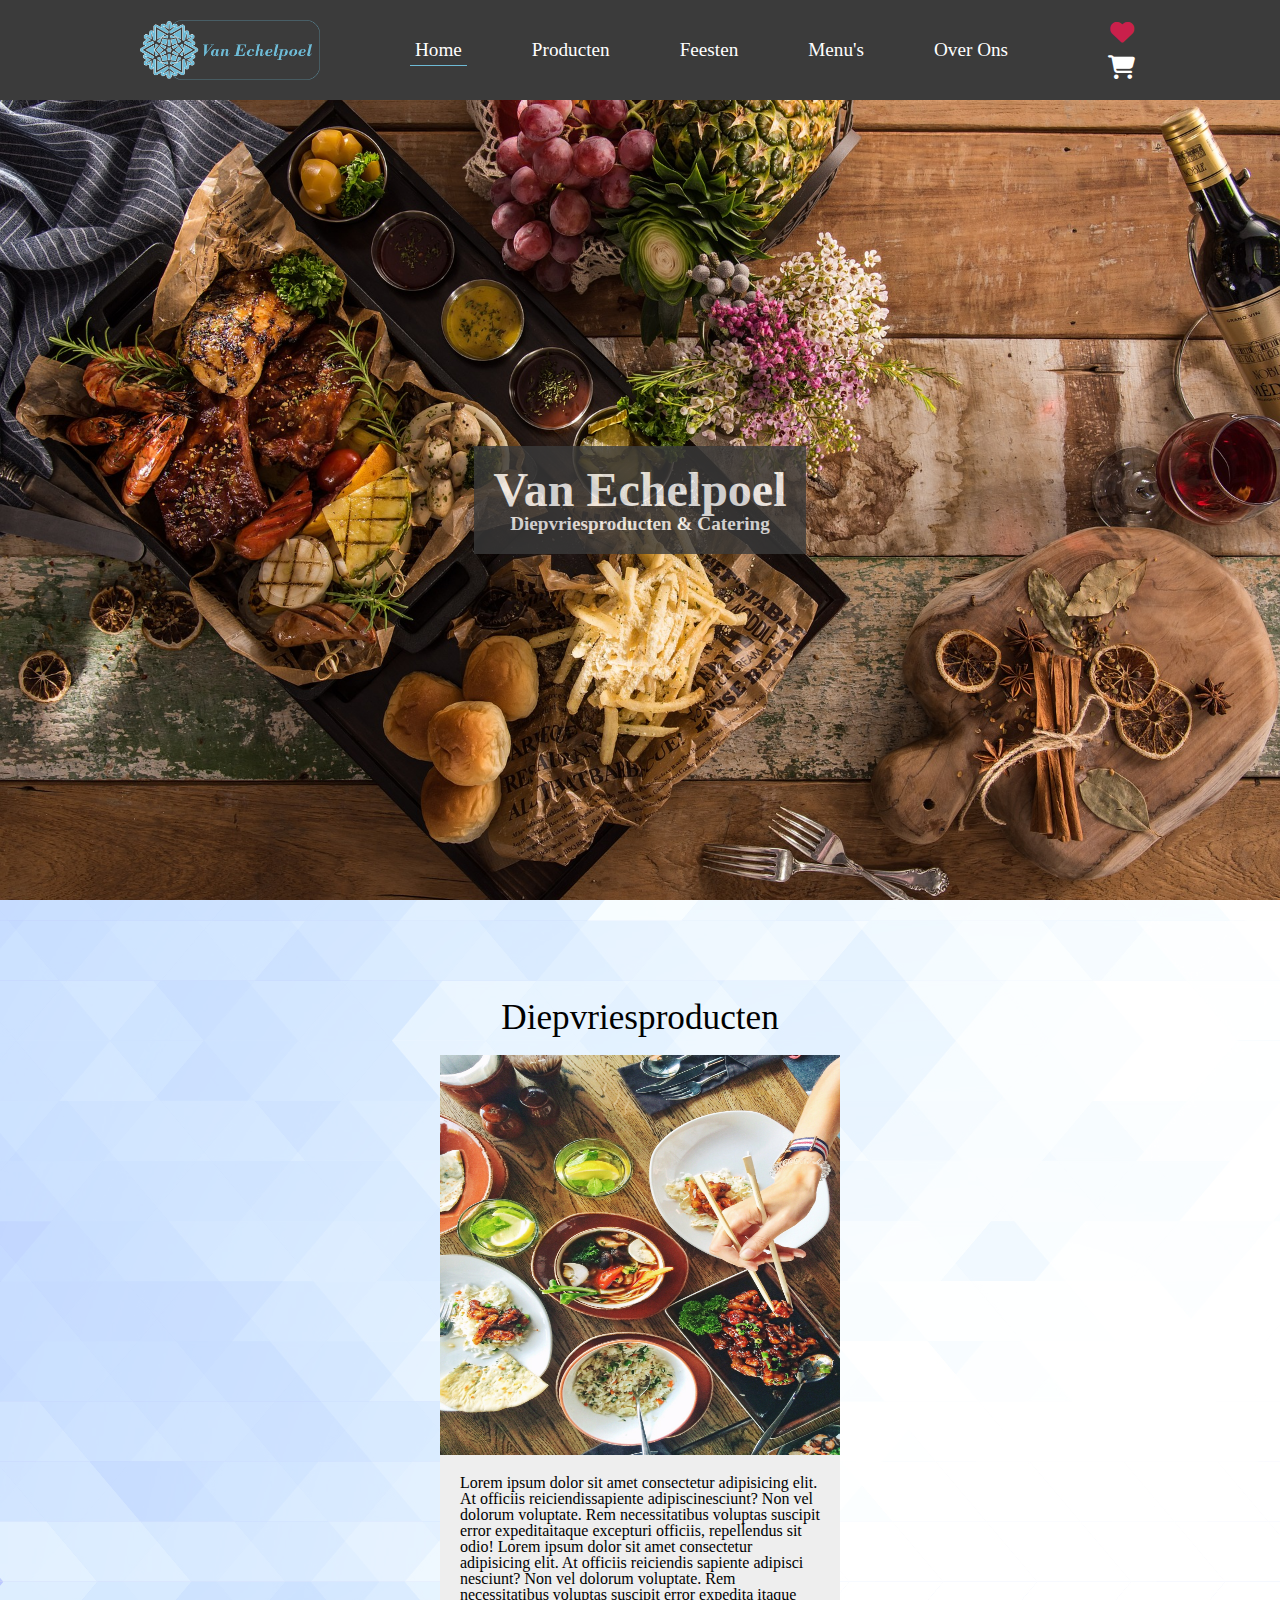
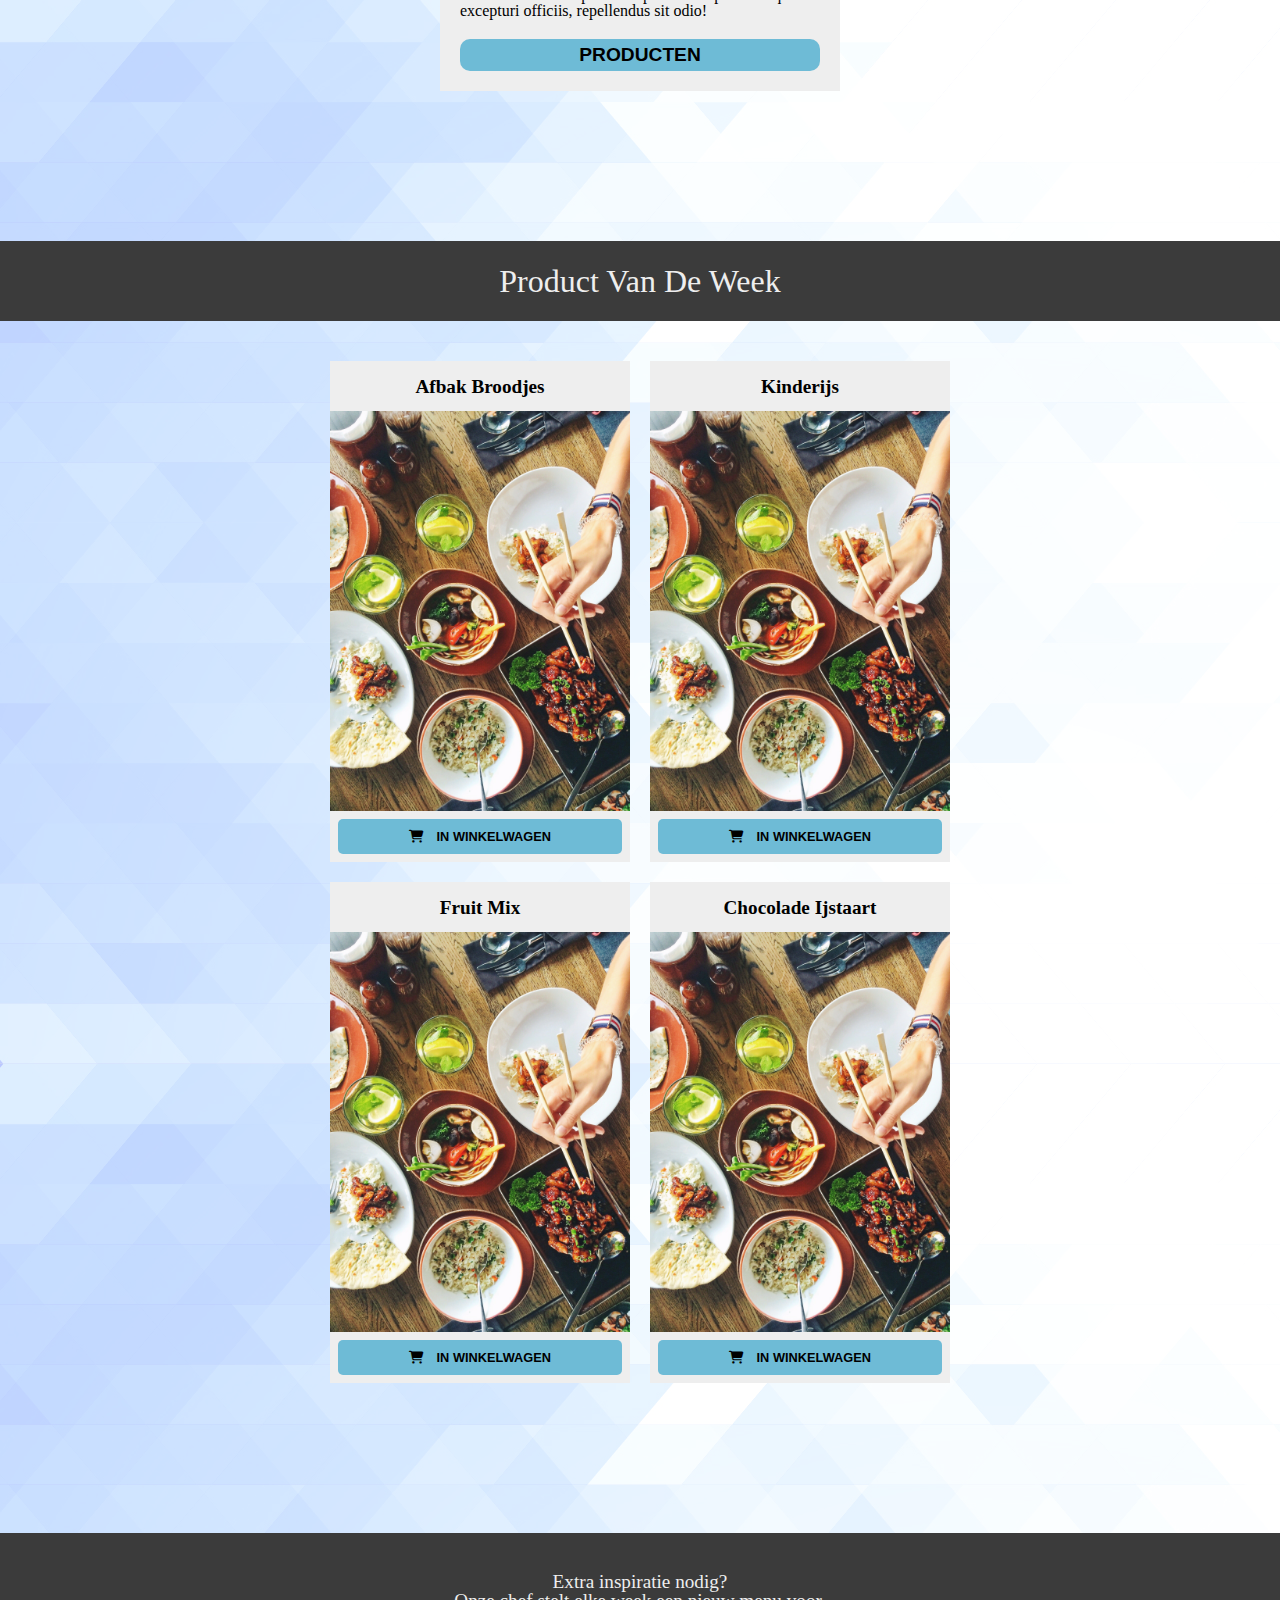
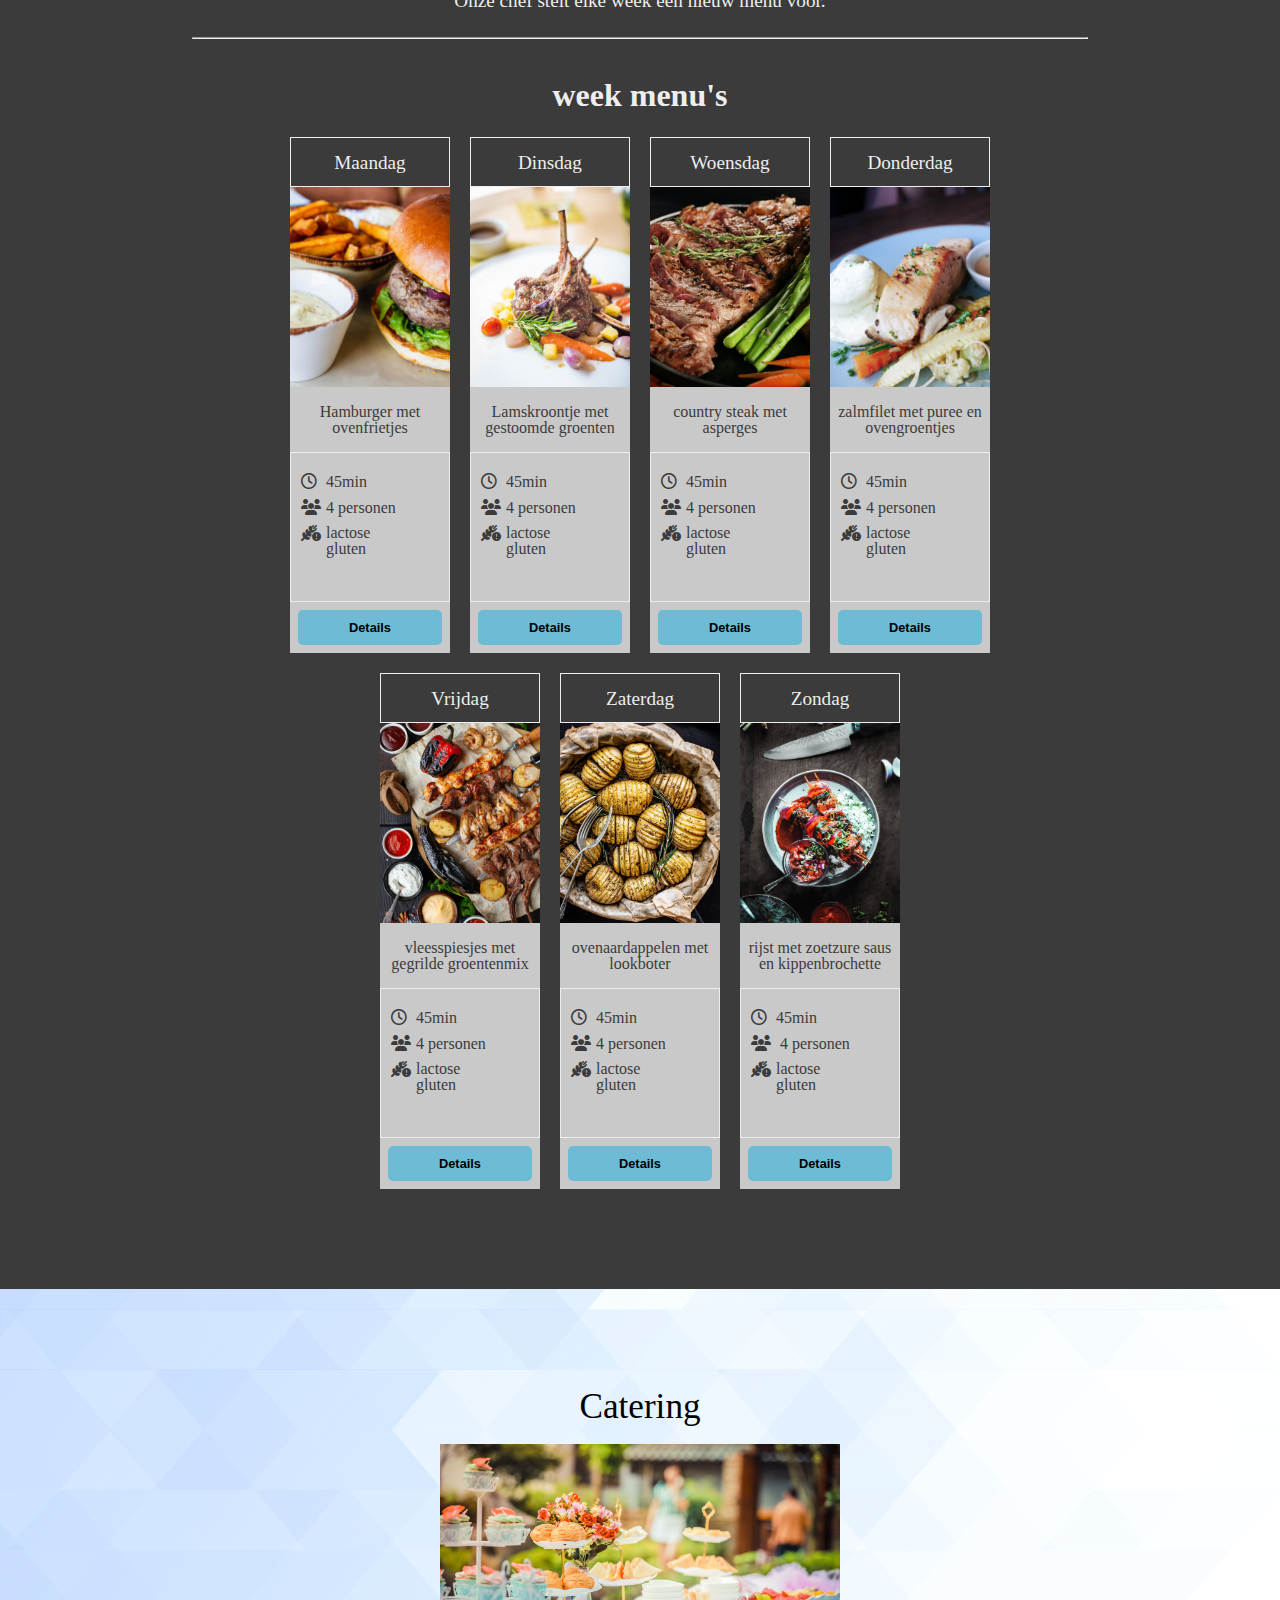
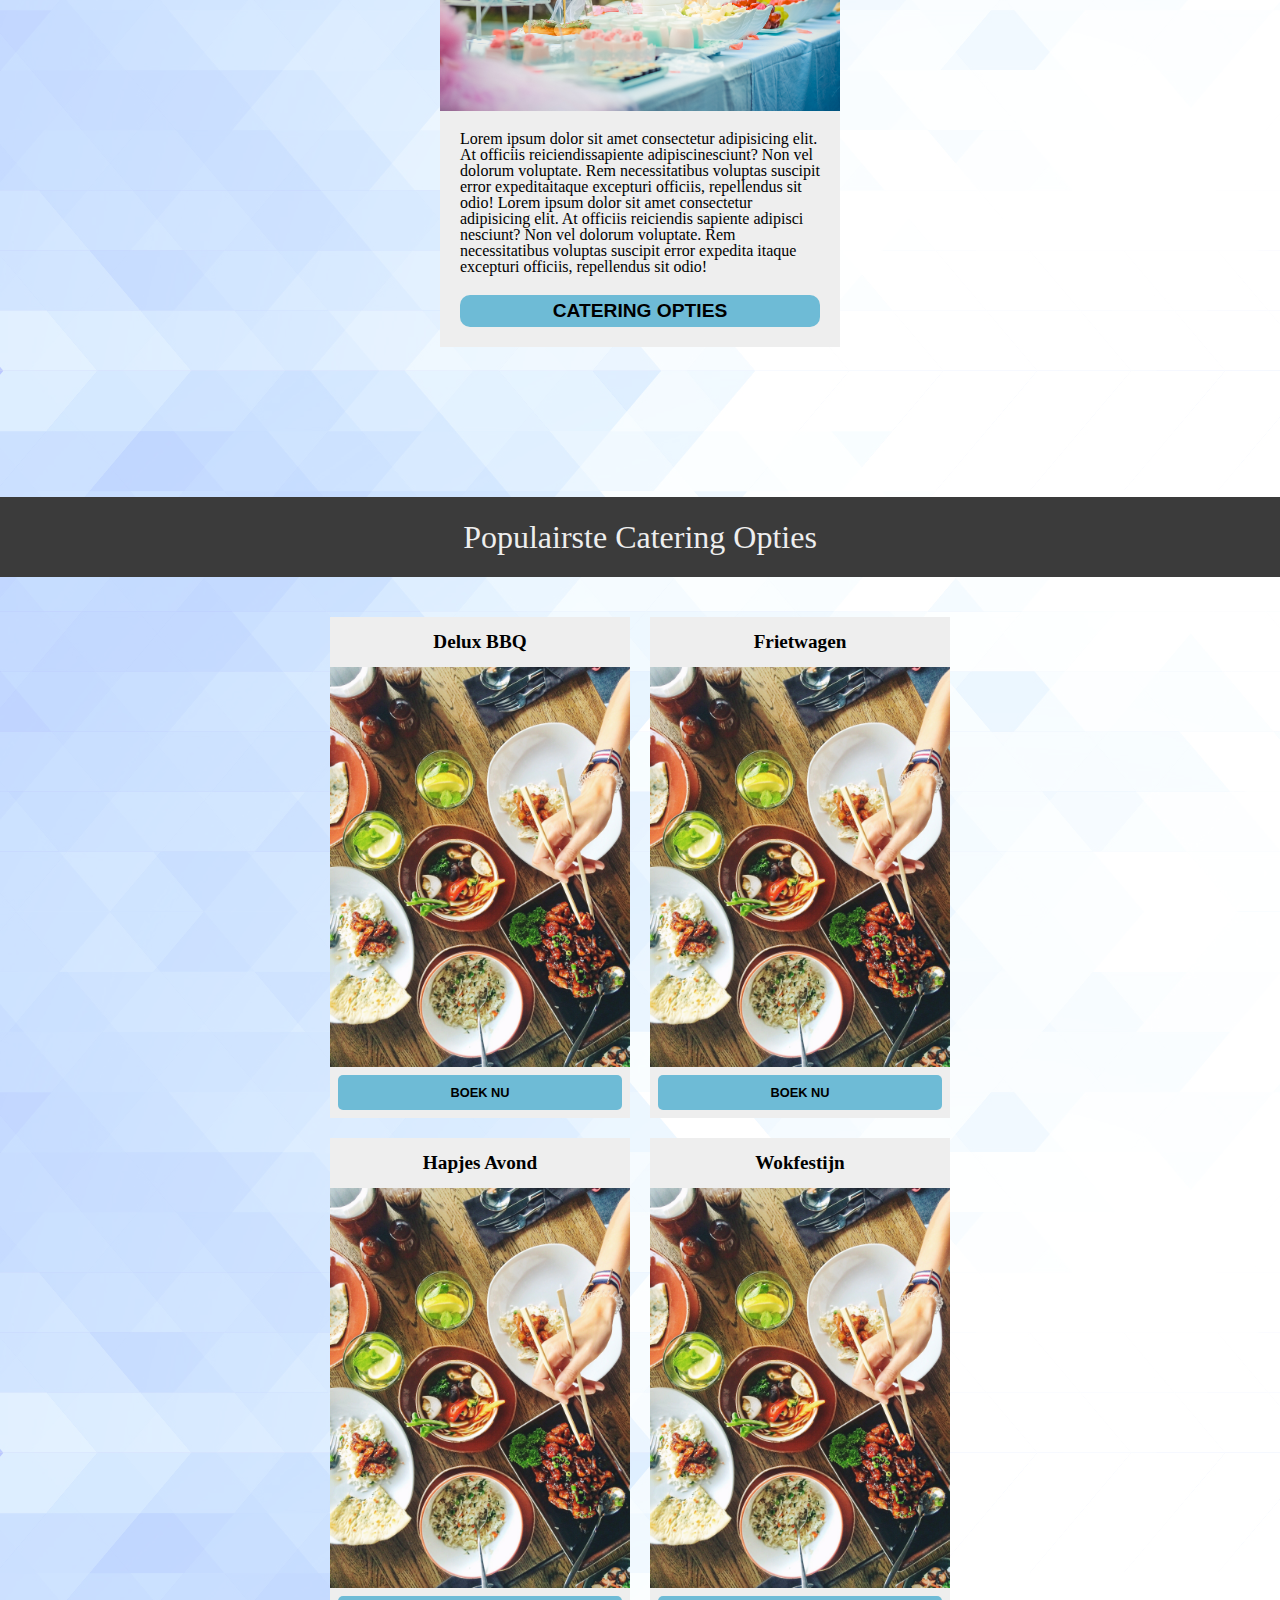
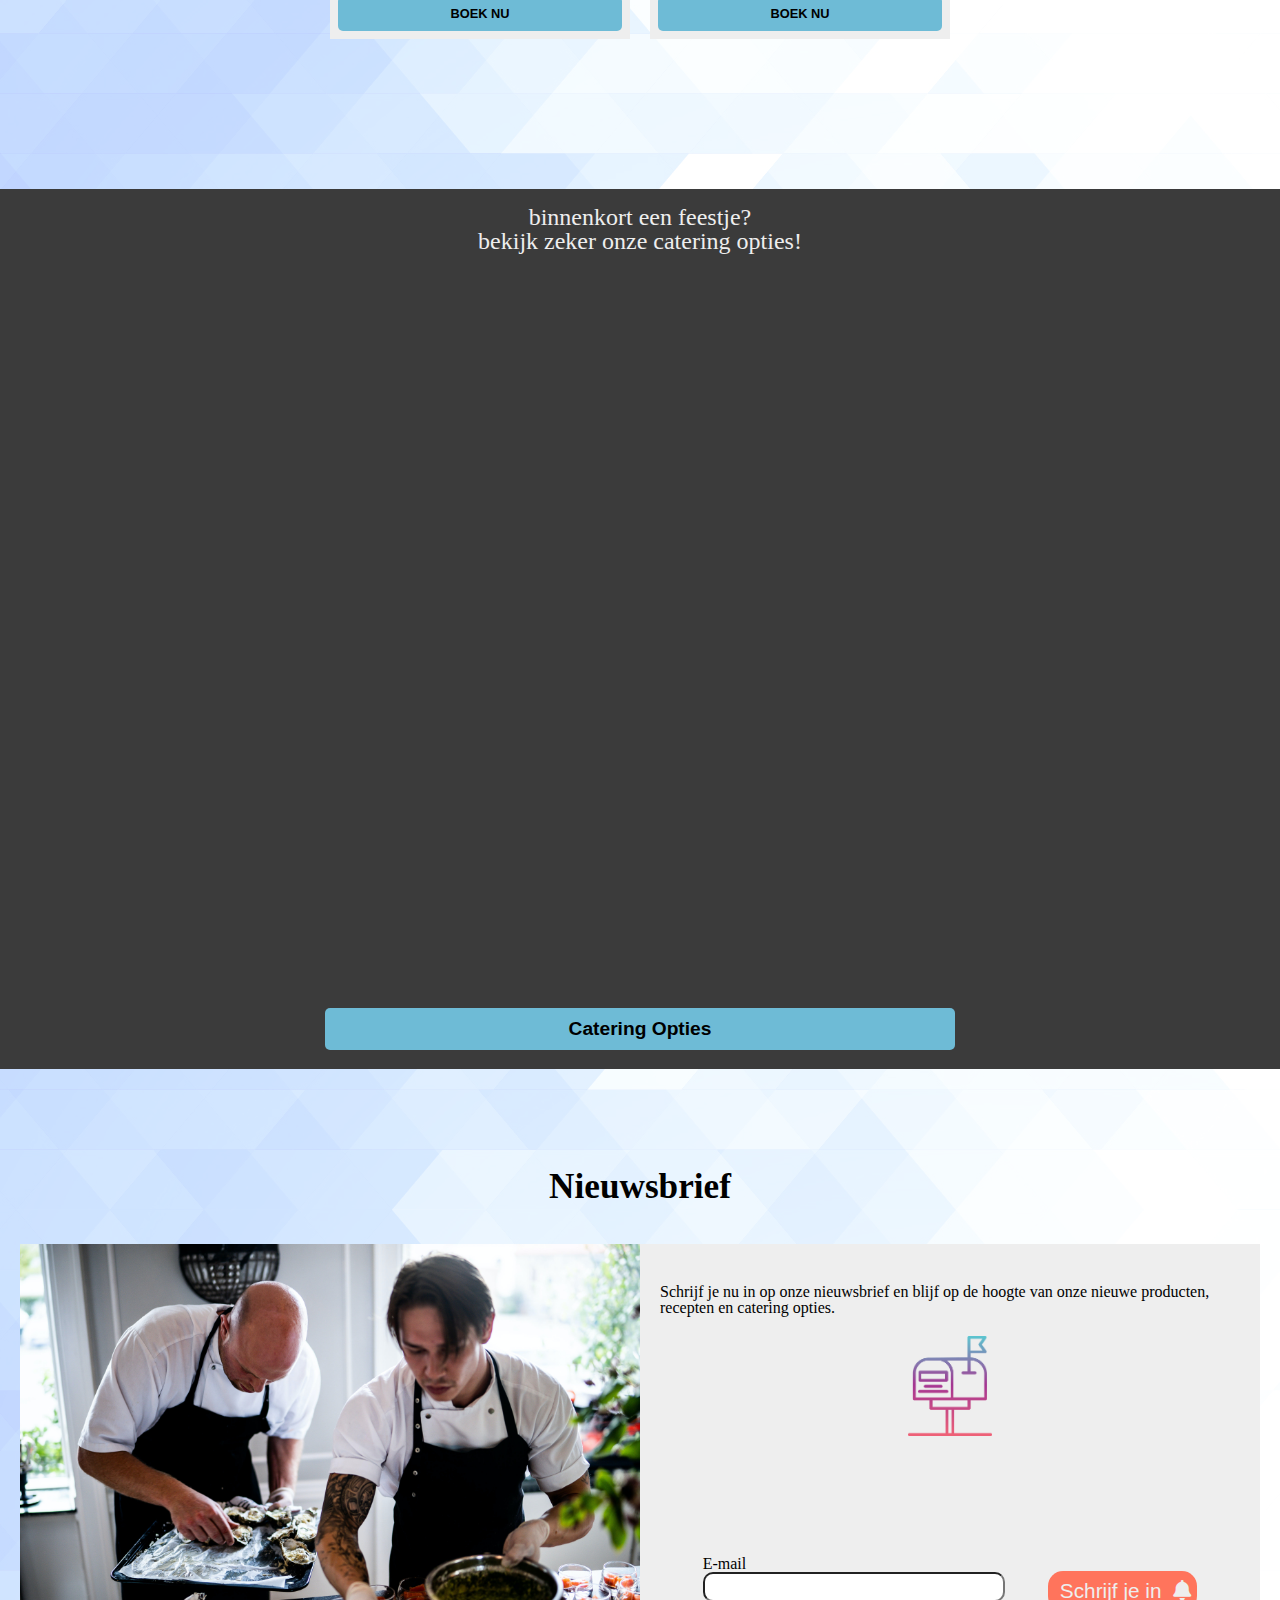
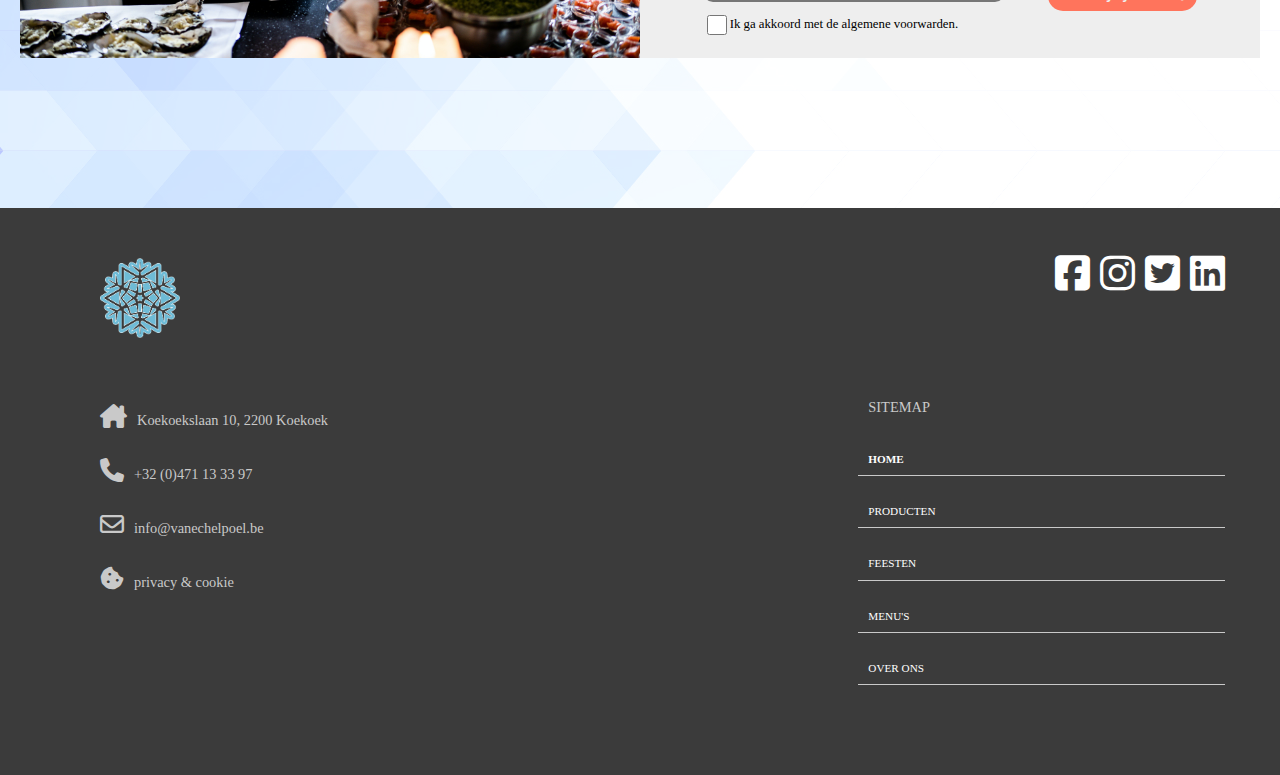
==== commit 3fed0fb4: "alt & titles ingevuld, afbeeldingen een fixed height gegeven" ====
--- a/index.html
+++ b/index.html
@@ -8,6 +8,7 @@
 
     <link rel="stylesheet" href="css/opmaak.css">
     <title>Van Echelpoel | Home</title>
+    <script src="https://cdnjs.cloudflare.com/ajax/libs/jquery/3.6.3/jquery.min.js"></script>
 </head>
 
 <body class="homepage">
@@ -15,7 +16,7 @@
     <div class="navcontainer">
         <nav class="mainnav">
             <a class="nav-branding" href="#" title="Van Echelpoel logo"><img src="images/logo/logo2.png"
-                    alt="Van Echelpoel logo"></a>
+                    alt="Van Echelpoel logo zijnde een ijskristal"></a>
 
             <ul class="nav-menu">
                 <li class="nav-item-companyname">
@@ -31,9 +32,9 @@
             </ul>
 
             <div class="nav-icons">
-                <a href="#" title=""><i class="fa-solid fa-heart"></i></a>
+                <a href="#" title=""><span class="fa-solid fa-heart"></span></a>
                 <span class="sr-only">Favoriete producten</span>
-                <a href="#" title=""><i class="fa-solid fa-cart-shopping"></i></a>
+                <a href="#" title=""><span class="fa-solid fa-cart-shopping"></span></a>
                 <span class="sr-only">Winkelwagen</span>
                 <button class="hamburger">
                     <span class="bar"></span>
@@ -59,7 +60,8 @@
                 <h1>diepvriesproducten</h1>
                 <div class="flex-container">
                     <div class="product-card">
-                        <img src="images/product-card.jpg" alt="">
+                        <img src="images/product-card.jpg"
+                            alt="afbeelding van tafel met verschillende heerlijke gerechten">
                         <div class="product-card-background">
                             <div class="product-card-top">
                                 <p>Lorem ipsum dolor sit amet consectetur adipisicing elit. At officiis
@@ -73,7 +75,8 @@
                                     nesciunt? Non vel dolorum voluptate. Rem necessitatibus voluptas suscipit error
                                     expedita itaque excepturi officiis, repellendus sit odio!</p>
                                 <span>
-                                    <a href="producten/producten.html" title=""><button>producten</button></a>
+                                    <a href="producten/producten.html"
+                                        title="Navigatie naar producten"><button>producten</button></a>
                                     <div class="black-bar">
                                         <h2>product van de week</h2>
                                     </div>
@@ -86,9 +89,16 @@
                                     <div class="weekproduct-card-header">
                                         <h2>afbak broodjes</h2>
                                     </div>
-                                    <img src="images/voeding/brood.jpg" alt="">
+                                    <img src="images/voeding/brood.jpg"
+                                        alt="Afbeelding van drie verschillende volkoren broden">
                                     <div class="product-card-footer">
-                                        <a href="#" title=""><button>in winkelwagen</button></a>
+                                        <a href="#" title="Toevoegen aan winkelmandje">
+                                            <button>
+                                                <span class="fa-solid fa-cart-shopping"></span>
+                                                <span class="sr-only">Winkelwagen</span>
+                                                in winkelwagen
+                                            </button>
+                                        </a>
                                     </div>
                                 </div>
 
@@ -96,21 +106,32 @@
                                     <div class="weekproduct-card-header">
                                         <h2>kinderijs</h2>
                                     </div>
-                                    <img src="images/voeding/kinderijs.jpg" alt="">
+                                    <img src="images/voeding/kinderijs.jpg" alt="Afbeelding van een kinderijsje">
                                     <div class="product-card-footer">
-                                        <a href="#" title=""><button>in winkelwagen</button></a>
-                                    </div>
-                                </div>
-
-
+                                        <a href="#" title="Toevoegen aan winkelmandje">
+                                            <button>
+                                                <span class="fa-solid fa-cart-shopping"></span>
+                                                <span class="sr-only">Winkelwagen</span>
+                                                in winkelwagen
+                                            </button>
+                                        </a>
+                                    </div>
+                                </div>
 
                                 <div class="weekproduct-card last-weekproduct-card">
                                     <div class="weekproduct-card-header">
                                         <h2>fruit mix</h2>
                                     </div>
-                                    <img src="images/voeding/fruitmix.jpg" alt="">
+                                    <img src="images/voeding/fruitmix.jpg"
+                                        alt="Afbeelding van een kom met verschillende vruchten erin">
                                     <div class="product-card-footer">
-                                        <a href="#" title=""><button>in winkelwagen</button></a>
+                                        <a href="#" title="Toevoegen aan winkelmandje">
+                                            <button>
+                                                <span class="fa-solid fa-cart-shopping"></span>
+                                                <span class="sr-only">Winkelwagen</span>
+                                                in winkelwagen
+                                            </button>
+                                        </a>
                                     </div>
                                 </div>
 
@@ -118,9 +139,16 @@
                                     <div class="weekproduct-card-header">
                                         <h2>chocolade ijstaart</h2>
                                     </div>
-                                    <img src="images/voeding/chocoijstaart.jpg" alt="">
+                                    <img src="images/voeding/chocoijstaart.jpg"
+                                        alt="Afbeelding van een heerlijke chocolade ijstaart">
                                     <div class="product-card-footer">
-                                        <a href="#" title=""><button>in winkelwagen</button></a>
+                                        <a href="#" title="Toevoegen aan winkelmandje">
+                                            <button>
+                                                <span class="fa-solid fa-cart-shopping"></span>
+                                                <span class="sr-only">Winkelwagen</span>
+                                                in winkelwagen
+                                            </button>
+                                        </a>
                                     </div>
                                 </div>
 
@@ -145,9 +173,15 @@
                             <div class="weekproduct-card-header">
                                 <h2>afbak broodjes</h2>
                             </div>
-                            <img src="images/product-card.jpg" alt="">
+                            <img src="images/product-card.jpg" alt="Afbeelding van drie verschillende volkoren broden">
                             <div class="product-card-footer">
-                                <a href="#" title=""><button>in winkelwagen</button></a>
+                                <a href="#" title="Toevoegen aan winkelmandje">
+                                    <button>
+                                        <span class="fa-solid fa-cart-shopping"></span>
+                                        <span class="sr-only">Winkelwagen</span>
+                                        in winkelwagen
+                                    </button>
+                                </a>
                             </div>
                         </div>
 
@@ -155,9 +189,15 @@
                             <div class="weekproduct-card-header">
                                 <h2>kinderijs</h2>
                             </div>
-                            <img src="images/product-card.jpg" alt="">
+                            <img src="images/product-card.jpg" alt="Afbeelding van een kinderijsje">
                             <div class="product-card-footer">
-                                <a href="#" title=""><button>in winkelwagen</button></a>
+                                <a href="#" title="Toevoegen aan winkelmandje">
+                                    <button>
+                                        <span class="fa-solid fa-cart-shopping"></span>
+                                        <span class="sr-only">Winkelwagen</span>
+                                        in winkelwagen
+                                    </button>
+                                </a>
                             </div>
                         </div>
                     </div>
@@ -167,9 +207,16 @@
                             <div class="weekproduct-card-header">
                                 <h2>fruit mix</h2>
                             </div>
-                            <img src="images/product-card.jpg" alt="">
+                            <img src="images/product-card.jpg"
+                                alt="Afbeelding van een kom met verschillende vruchten erin">
                             <div class="product-card-footer">
-                                <a href="#" title=""><button>in winkelwagen</button></a>
+                                <a href="#" title="Toevoegen aan winkelmandje">
+                                    <button>
+                                        <span class="fa-solid fa-cart-shopping"></span>
+                                        <span class="sr-only">Winkelwagen</span>
+                                        in winkelwagen
+                                    </button>
+                                </a>
                             </div>
                         </div>
 
@@ -177,9 +224,15 @@
                             <div class="weekproduct-card-header">
                                 <h2>chocolade ijstaart</h2>
                             </div>
-                            <img src="images/product-card.jpg" alt="">
+                            <img src="images/product-card.jpg" alt="Afbeelding van een heerlijke chocolade ijstaart">
                             <div class="product-card-footer">
-                                <a href="#" title=""><button>in winkelwagen</button></a>
+                                <a href="#" title="Toevoegen aan winkelmandje">
+                                    <button>
+                                        <span class="fa-solid fa-cart-shopping"></span>
+                                        <span class="sr-only">Winkelwagen</span>
+                                        in winkelwagen
+                                    </button>
+                                </a>
                             </div>
                         </div>
                     </div>
@@ -203,15 +256,19 @@
                                 <div class="weekmenu-card-header">
                                     <h2>maandag</h2>
                                 </div>
-                                <img src="images/voeding/hamburger.jpg" alt="">
+                                <img src="images/voeding/hamburger.jpg"
+                                    alt="Afbeelding van een hamburger met groentjes en frietjes">
                                 <div class="weekmenu-card-body">
                                     <p>Hamburger met ovenfrietjes</p>
                                 </div>
                                 <div class="weekmenu-card-info">
-                                    <p><span class="fa-regular fa-clock"></span>45min</p>
-                                    <p><span class="fa-solid fa-users"></span>4 personen</p>
-                                    <div class="allergies"><span
-                                            class="fa-solid fa-wheat-awn-circle-exclamation"></span>
+                                    <p><span class="fa-regular fa-clock"><span class="sr-only">klok</span></span>45min
+                                    </p>
+                                    <p><span class="fa-solid fa-users"></span><span class="sr-only">aantal
+                                            personen</span>4 personen</p>
+                                    <div class="allergies">
+                                        <span class="fa-solid fa-wheat-awn-circle-exclamation"></span>
+                                        <span class="sr-only">allergieën</span>
                                         <ul>
                                             <li>lactose</li>
                                             <li>gluten</li>
@@ -219,7 +276,8 @@
                                     </div>
                                 </div>
                                 <div class="weekmenu-card-footer">
-                                    <a href="#" title=""><button>details</button></a>
+                                    <a href="#"
+                                        title="Navigatie naar detail pagina van dit recept"><button>details</button></a>
                                 </div>
                             </div>
 
@@ -227,15 +285,19 @@
                                 <div class="weekmenu-card-header">
                                     <h2>dinsdag</h2>
                                 </div>
-                                <img src="images/voeding/lamskroon.jpg" alt="">
+                                <img src="images/voeding/lamskroon.jpg"
+                                    alt="Afbeelding van Lamskroontje met gestoomde groenten">
                                 <div class="weekmenu-card-body">
                                     <p>Lamskroontje met gestoomde groenten</p>
                                 </div>
                                 <div class="weekmenu-card-info">
-                                    <p><span class="fa-regular fa-clock"></span>45min</p>
-                                    <p><span class="fa-solid fa-users"></span>4 personen</p>
-                                    <div class="allergies"><span
-                                            class="fa-solid fa-wheat-awn-circle-exclamation"></span>
+                                    <p><span class="fa-regular fa-clock"><span class="sr-only">klok</span></span>45min
+                                    </p>
+                                    <p><span class="fa-solid fa-users"></span><span class="sr-only">aantal
+                                            personen</span>4 personen</p>
+                                    <div class="allergies">
+                                        <span class="fa-solid fa-wheat-awn-circle-exclamation"></span>
+                                        <span class="sr-only">allergieën</span>
                                         <ul>
                                             <li>lactose</li>
                                             <li>gluten</li>
@@ -243,7 +305,8 @@
                                     </div>
                                 </div>
                                 <div class="weekmenu-card-footer">
-                                    <a href="#" title=""><button>details</button></a>
+                                    <a href="#"
+                                        title="Navigatie naar detail pagina van dit recept"><button>details</button></a>
                                 </div>
                             </div>
                         </div>
@@ -253,16 +316,19 @@
                                 <div class="weekmenu-card-header">
                                     <h2>woensdag</h2>
                                 </div>
-                                <img src="images/voeding/steak-asperges.jpg" alt="">
+                                <img src="images/voeding/steak-asperges.jpg"
+                                    alt="Afbeelding van country steak met groene asperges en jonge worteltjes">
                                 <div class="weekmenu-card-body">
-                                    <p>country steak met
-                                        asperges</p>
+                                    <p>country steak met asperges</p>
                                 </div>
                                 <div class="weekmenu-card-info">
-                                    <p><span class="fa-regular fa-clock"></span>45min</p>
-                                    <p><span class="fa-solid fa-users"></span>4 personen</p>
-                                    <div class="allergies"><span
-                                            class="fa-solid fa-wheat-awn-circle-exclamation"></span>
+                                    <p><span class="fa-regular fa-clock"><span class="sr-only">klok</span></span>45min
+                                    </p>
+                                    <p><span class="fa-solid fa-users"></span><span class="sr-only">aantal
+                                            personen</span>4 personen</p>
+                                    <div class="allergies">
+                                        <span class="fa-solid fa-wheat-awn-circle-exclamation"></span>
+                                        <span class="sr-only">allergieën</span>
                                         <ul>
                                             <li>lactose</li>
                                             <li>gluten</li>
@@ -270,7 +336,8 @@
                                     </div>
                                 </div>
                                 <div class="weekmenu-card-footer">
-                                    <a href="#" title=""><button>details</button></a>
+                                    <a href="#"
+                                        title="Navigatie naar detail pagina van dit recept"><button>details</button></a>
                                 </div>
                             </div>
 
@@ -278,16 +345,19 @@
                                 <div class="weekmenu-card-header">
                                     <h2>donderdag</h2>
                                 </div>
-                                <img src="images/voeding/zalm.jpg" alt="">
+                                <img src="images/voeding/zalm.jpg"
+                                    alt="Afbeelding van zalmfilet met puree en ovengroentjes">
                                 <div class="weekmenu-card-body">
-                                    <p>zalmfilet met puree
-                                        en ovengroentjes</p>
+                                    <p>zalmfilet met puree en ovengroentjes</p>
                                 </div>
                                 <div class="weekmenu-card-info">
-                                    <p><span class="fa-regular fa-clock"></span>45min</p>
-                                    <p><span class="fa-solid fa-users"></span>4 personen</p>
-                                    <div class="allergies"><span
-                                            class="fa-solid fa-wheat-awn-circle-exclamation"></span>
+                                    <p><span class="fa-regular fa-clock"><span class="sr-only">klok</span></span>45min
+                                    </p>
+                                    <p><span class="fa-solid fa-users"></span><span class="sr-only">aantal
+                                            personen</span>4 personen</p>
+                                    <div class="allergies">
+                                        <span class="fa-solid fa-wheat-awn-circle-exclamation"></span>
+                                        <span class="sr-only">allergieën</span>
                                         <ul>
                                             <li>lactose</li>
                                             <li>gluten</li>
@@ -295,7 +365,8 @@
                                     </div>
                                 </div>
                                 <div class="weekmenu-card-footer">
-                                    <a href="#" title=""><button>details</button></a>
+                                    <a href="#"
+                                        title="Navigatie naar detail pagina van dit recept"><button>details</button></a>
                                 </div>
                             </div>
                         </div>
@@ -303,20 +374,23 @@
 
                     <div class="big-screen">
                         <div class="flex-container">
-                            <div class="weekmenu-card">
+                            <div class="weekmenu-card last-weekmenu-card">
                                 <div class="weekmenu-card-header">
                                     <h2>vrijdag</h2>
                                 </div>
-                                <img src="images/voeding/vlesspies.jpg" alt="">
+                                <img src="images/voeding/vlesspies.jpg"
+                                    alt="Afbeelding van vleesspiesjes met gegrilde groentenmix">
                                 <div class="weekmenu-card-body">
-                                    <p>vleesspiesjes met
-                                        gegrilde groentenmix</p>
+                                    <p>vleesspiesjes met gegrilde groentenmix</p>
                                 </div>
                                 <div class="weekmenu-card-info">
-                                    <p><span class="fa-regular fa-clock"></span>45min</p>
-                                    <p><span class="fa-solid fa-users"></span>4 personen</p>
-                                    <div class="allergies"><span
-                                            class="fa-solid fa-wheat-awn-circle-exclamation"></span>
+                                    <p><span class="fa-regular fa-clock"><span class="sr-only">klok</span></span>45min
+                                    </p>
+                                    <p><span class="fa-solid fa-users"></span><span class="sr-only">aantal
+                                            personen</span>4 personen</p>
+                                    <div class="allergies">
+                                        <span class="fa-solid fa-wheat-awn-circle-exclamation"></span>
+                                        <span class="sr-only">allergieën</span>
                                         <ul>
                                             <li>lactose</li>
                                             <li>gluten</li>
@@ -324,24 +398,28 @@
                                     </div>
                                 </div>
                                 <div class="weekmenu-card-footer">
-                                    <a href="#" title=""><button>details</button></a>
-                                </div>
-                            </div>
-
-                            <div class="weekmenu-card">
+                                    <a href="#"
+                                        title="Navigatie naar detail pagina van dit recept"><button>details</button></a>
+                                </div>
+                            </div>
+
+                            <div class="weekmenu-card last-weekmenu-card">
                                 <div class="weekmenu-card-header">
                                     <h2>zaterdag</h2>
                                 </div>
-                                <img src="images/voeding/aardappel.jpg" alt="">
+                                <img src="images/voeding/aardappel.jpg"
+                                    alt="Afbeelding van ovenaardappelen met lookboter">
                                 <div class="weekmenu-card-body">
-                                    <p>ovenaardappelen
-                                        met lookboter</p>
+                                    <p>ovenaardappelen met lookboter</p>
                                 </div>
                                 <div class="weekmenu-card-info">
-                                    <p><span class="fa-regular fa-clock"></span>45min</p>
-                                    <p><span class="fa-solid fa-users"></span>4 personen</p>
-                                    <div class="allergies"><span
-                                            class="fa-solid fa-wheat-awn-circle-exclamation"></span>
+                                    <p><span class="fa-regular fa-clock"><span class="sr-only">klok</span></span>45min
+                                    </p>
+                                    <p><span class="fa-solid fa-users"></span><span class="sr-only">aantal
+                                            personen</span>4 personen</p>
+                                    <div class="allergies">
+                                        <span class="fa-solid fa-wheat-awn-circle-exclamation"></span>
+                                        <span class="sr-only">allergieën</span>
                                         <ul>
                                             <li>lactose</li>
                                             <li>gluten</li>
@@ -349,7 +427,8 @@
                                     </div>
                                 </div>
                                 <div class="weekmenu-card-footer">
-                                    <a href="#" title=""><button>details</button></a>
+                                    <a href="#"
+                                        title="Navigatie naar detail pagina van dit recept"><button>details</button></a>
                                 </div>
                             </div>
                         </div>
@@ -360,16 +439,21 @@
                                 <div class="weekmenu-card-header">
                                     <h2>zondag</h2>
                                 </div>
-                                <img src="images/voeding/rijst.jpg" alt="">
+                                <img src="images/voeding/rijst.jpg"
+                                    alt="Afbeelding van een bordje rijst met zoetzure saus en kippenbrochette">
                                 <div class="weekmenu-card-body">
-                                    <p>rijst met zoetzure saus
-                                        en kippenbrochette</p>
+                                    <p>rijst met zoetzure saus en kippenbrochette</p>
                                 </div>
                                 <div class="weekmenu-card-info">
-                                    <p><span class="fa-regular fa-clock"></span>45min</p>
-                                    <p><span class="fa-solid fa-users"></span>4 personen</p>
-                                    <div class="allergies"><span
-                                            class="fa-solid fa-wheat-awn-circle-exclamation"></span>
+                                    <p><span class="fa-regular fa-clock"><span class="sr-only">klok</span></span>45min
+                                    </p>
+                                    <p><span class="fa-solid fa-users"></span>
+                                        <span class="sr-only">aantalpersonen</span>
+                                        4 personen
+                                    </p>
+                                    <div class="allergies">
+                                        <span class="fa-solid fa-wheat-awn-circle-exclamation"></span>
+                                        <span class="sr-only">allergieën</span>
                                         <ul>
                                             <li>lactose</li>
                                             <li>gluten</li>
@@ -377,7 +461,8 @@
                                     </div>
                                 </div>
                                 <div class="weekmenu-card-footer">
-                                    <a href="#" title=""><button>details</button></a>
+                                    <a href="#"
+                                        title="Navigatie naar detail pagina van dit recept"><button>details</button></a>
                                 </div>
                             </div>
                         </div>
@@ -394,7 +479,8 @@
                 <h1>catering</h1>
                 <div class="flex-container">
                     <div class="product-card">
-                        <img src="images/product-card.jpg" alt="">
+                        <img src="images/catering/catering.jpg"
+                            alt="Afbeelding van mooi gedocoreerde tafel met heerlijke dessertjes op">
                         <div class="product-card-background">
                             <div class="product-card-top">
                                 <p>Lorem ipsum dolor sit amet consectetur adipisicing elit. At officiis
@@ -408,7 +494,7 @@
                                     nesciunt? Non vel dolorum voluptate. Rem necessitatibus voluptas suscipit error
                                     expedita itaque excepturi officiis, repellendus sit odio!</p>
                                 <span>
-                                    <a href="#" title=""><button>catering opties</button></a>
+                                    <a href="#" title="Navigatie naar catering"><button>catering opties</button></a>
                                     <div class="black-bar">
                                         <h2>populairste catering opties</h2>
                                     </div>
@@ -421,9 +507,10 @@
                                         <div class="weekproduct-card-header">
                                             <h2>delux BBQ</h2>
                                         </div>
-                                        <img src="images/product-card.jpg" alt="">
+                                        <img src="images/catering/delux-bbq.jpg"
+                                            alt="Afbeelding van een sappige steak waarin ruitjes vormen zijn gegrild, vast gehouden met een tang boven een vlam van een barbeque">
                                         <div class="product-card-footer">
-                                            <a href="#" title=""><button>boek nu</button></a>
+                                            <a href="#" title="boek nu"><button>boek nu</button></a>
                                         </div>
                                     </div>
 
@@ -431,9 +518,10 @@
                                         <div class="weekproduct-card-header">
                                             <h2>frietwagen</h2>
                                         </div>
-                                        <img src="images/product-card.jpg" alt="">
+                                        <img src="images/catering/frietwagen.jpg"
+                                            alt="Afbeelding van een tafel waar frietjes, hamburgers en frisdrank op liggen">
                                         <div class="product-card-footer">
-                                            <a href="#" title=""><button>boek nu</button></a>
+                                            <a href="#" title="boek nu"><button>boek nu</button></a>
                                         </div>
                                     </div>
                                 </div>
@@ -443,9 +531,10 @@
                                         <div class="weekproduct-card-header">
                                             <h2>hapjes avond</h2>
                                         </div>
-                                        <img src="images/product-card.jpg" alt="">
+                                        <img src="images/catering/hapjes2.jpg"
+                                            alt="Afbeelding van kleine glaasjes met een heerlijk slaatjes in">
                                         <div class="product-card-footer">
-                                            <a href="#" title=""><button>boek nu</button></a>
+                                            <a href="#" title="boek nu"><button>boek nu</button></a>
                                         </div>
                                     </div>
 
@@ -453,9 +542,10 @@
                                         <div class="weekproduct-card-header">
                                             <h2>wokfestijn</h2>
                                         </div>
-                                        <img src="images/product-card.jpg" alt="">
+                                        <img src="images/catering/wokfestijn.jpg"
+                                            alt="Afbeelding van een gevulde wokpan">
                                         <div class="product-card-footer">
-                                            <a href="#" title=""><button>boek nu</button></a>
+                                            <a href="#" title="boek nu"><button>boek nu</button></a>
                                         </div>
                                     </div>
                                 </div>
@@ -481,9 +571,10 @@
                             <div class="weekproduct-card-header">
                                 <h2>delux BBQ</h2>
                             </div>
-                            <img src="images/product-card.jpg" alt="">
+                            <img src="images/product-card.jpg"
+                                alt="Afbeelding van een sappige steak waarin ruitjes vormen zijn gegrild, vast gehouden met een tang boven een vlam van een barbeque">
                             <div class="product-card-footer">
-                                <a href="#" title=""><button>boek nu</button></a>
+                                <a href="#" title="boek nu"><button>boek nu</button></a>
                             </div>
                         </div>
 
@@ -491,9 +582,10 @@
                             <div class="weekproduct-card-header">
                                 <h2>frietwagen</h2>
                             </div>
-                            <img src="images/product-card.jpg" alt="">
+                            <img src="images/product-card.jpg"
+                                alt="Afbeelding van een tafel waar frietjes, hamburgers en frisdrank op liggen">
                             <div class="product-card-footer">
-                                <a href="#" title=""><button>boek nu</button></a>
+                                <a href="#" title="boek nu"><button>boek nu</button></a>
                             </div>
                         </div>
                     </div>
@@ -503,9 +595,10 @@
                             <div class="weekproduct-card-header">
                                 <h2>hapjes avond</h2>
                             </div>
-                            <img src="images/product-card.jpg" alt="">
+                            <img src="images/product-card.jpg"
+                                alt="Afbeelding van kleine glaasjes met een heerlijk slaatjes in">
                             <div class="product-card-footer">
-                                <a href="#" title=""><button>boek nu</button></a>
+                                <a href="#" title="boek nu"><button>boek nu</button></a>
                             </div>
                         </div>
 
@@ -513,9 +606,9 @@
                             <div class="weekproduct-card-header">
                                 <h2>wokfestijn</h2>
                             </div>
-                            <img src="images/product-card.jpg" alt="">
+                            <img src="images/product-card.jpg" alt="Afbeelding van een gevulde wokpan">
                             <div class="product-card-footer">
-                                <a href="#" title=""><button>boek nu</button></a>
+                                <a href="#" title="boek nu"><button>boek nu</button></a>
                             </div>
                         </div>
                     </div>
@@ -528,9 +621,11 @@
             <p>binnenkort een feestje? <br>
                 bekijk zeker onze catering opties!</p>
         </div>
-        <div class="feestje"></div>
+        <div class="feestje"
+            title="Afbeelding van een zwangere vrouw met roos kleedje die gekust wordt op haar buik door klein meisje in een kleedje met vleugeltjes op haar rug.">
+        </div>
         <div class="black-bar-feestje">
-            <a href="#" title=""><button>catering opties</button></a>
+            <a href="#" title="Navigatie naar catering"><button>catering opties</button></a>
         </div>
 
         <section class="background">
@@ -539,14 +634,16 @@
                 <div class="flex-container">
                     <div class="nieuwsbrief-card">
                         <div class="nieuwsbrief-card-header">
-                            <img src="images/nieuwsbrief/nieuwsbrief.jpg" alt="">
+                            <img src="images/nieuwsbrief/nieuwsbrief.jpg"
+                                alt="Afbeelding van 2 koks die aan het koken zijn">
                         </div>
                         <div class="nieuwsbrief-card-right">
                             <div class="nieuwsbrief-card-body">
                                 <p>Schrijf je nu in op onze nieuwsbrief en blijf op de hoogte van onze nieuwe producten,
                                     recepten en
                                     catering opties.</p>
-                                <img src="images/nieuwsbrief/mailbox.png" alt="">
+                                <img src="images/nieuwsbrief/mailbox.png"
+                                    alt="Afbeelding van een getekende brievenbus met mooie kleurtjes">
                             </div>
                             <div class="nieuwsbrief-card-footer">
                                 <form action="action_page.php">
@@ -564,8 +661,9 @@
                                     <span>
                                         <div class="button-row">
                                             <button>
-                                                <input class="input" type="submit" value="Schrijf je in"><span
-                                                    class="fa-solid fa-bell"></span>
+                                                <input class="input" type="submit" value="Schrijf je in">
+                                                <span class="fa-solid fa-bell"></span><span
+                                                    class="sr-only">belletje</span>
                                             </button>
                                         </div>
                                     </span>
@@ -583,32 +681,33 @@
         <div class="container">
             <div class="left-footer">
                 <div class="footer-img">
-                    <img src="images/logo/logo.png" alt="">
+                    <a href="#" title="Bedrijfslogo"><img src="images/logo/logo.png"
+                            alt="Afbeelding van bedrijfsloge zijnde een ijskristal"></a>
                 </div>
                 <ul>
-                    <li><a href="#" title=""><span class="fa-solid fa-house-chimney"></span>Koekoekslaan 10, 2200
+                    <li><a href="#" title=""><span class="fa-solid fa-house-chimney"></span><span class="sr-only">Huis</span>Koekoekslaan 10, 2200
                             Koekoek</a>
                     </li>
-                    <li><a href="#" title=""><span class="fa-solid fa-phone"></span>+32 (0)471 13 33 97</a></li>
-                    <li><a href="#" title=""><span class="fa-regular fa-envelope"></span>info@vanechelpoel.be</a></li>
-                    <li><a href="#" title=""><span class="fa-solid fa-cookie-bite"></span>privacy & cookie</a></li>
+                    <li><a href="#" title=""><span class="fa-solid fa-phone"></span><span class="sr-only">Telefoon</span>+32 (0)471 13 33 97</a></li>
+                    <li><a href="#" title=""><span class="fa-regular fa-envelope"></span><span class="sr-only">Envelop</span>info@vanechelpoel.be</a></li>
+                    <li><a href="#" title=""><span class="fa-solid fa-cookie-bite"></span><span class="sr-only">koekje</span>privacy & cookie</a></li>
                 </ul>
             </div>
             <div class="right-footer">
                 <ul>
-                    <li><i class="fa-brands fa-square-facebook"></i></li>
-                    <li><i class="fa-brands fa-instagram"></i></li>
-                    <li><i class="fa-brands fa-square-twitter"></i></li>
-                    <li><i class="fa-brands fa-linkedin"></i></li>
+                    <li><a href="#" title="facebook logo"><span class="fa-brands fa-square-facebook"></span><span class="sr-only">facebook logo</span></a></li>
+                    <li><a href="#" title="instagram logo"><span class="fa-brands fa-instagram"></span><span class="sr-only">instagram logo</span></a></li>
+                    <li><a href="#" title="twitter logo"><span class="fa-brands fa-square-twitter"></span><span class="sr-only">twitter logo</span></a></li>
+                    <li><a href="#" title="linkedIn logo"><span class="fa-brands fa-linkedin"></span><span class="sr-only">linkedIn logo</span></a></li>
                 </ul>
 
                 <ul>
                     <li>sitemap</li>
-                    <li class="active-footer"><a href="#" title="">home</a></li>
-                    <li><a href="producten/producten.html" title="">producten</a></li>
-                    <li><a href="#" title="">feesten</a></li>
-                    <li><a href="#" title="">menu's</a></li>
-                    <li><a href="#" title="">over ons</a></li>
+                    <li class="active-footer"><a href="#" title="home">home</a></li>
+                    <li><a href="producten/producten.html" title="producten">producten</a></li>
+                    <li><a href="#" title="feesten">feesten</a></li>
+                    <li><a href="#" title="menu's">menu's</a></li>
+                    <li><a href="#" title="over ons">over ons</a></li>
                 </ul>
             </div>
         </div>
--- a/css/opmaak.css
+++ b/css/opmaak.css
@@ -208,7 +208,7 @@
 .background::after {
     content: "";
     background: #3B3B3B url(../images/background/background-longscreen.jpg);
-    opacity: 0.5;
+    opacity: 0.3;
     top: -500px;
     left: 0;
     bottom: 0;
@@ -359,7 +359,7 @@
     display: none;
 }
 
-@media screen and (min-width: 1400px) {
+@media screen and (min-width: 1450px) {
     .flex-container {
         display: flex;
     }
@@ -373,6 +373,7 @@
 
     .product-card img {
         max-height: 100%;
+        width: 480px;
         object-fit: cover;
     }
 
@@ -446,6 +447,10 @@
 .product-card-footer {
     padding: 0.5em;
     background-color: #EEEEEE;
+}
+
+.product-card-footer .fa-cart-shopping{
+    margin-right: 10px;
 }
 
 .product-card-footer a button {
@@ -521,6 +526,11 @@
         display: none;
     }
 
+    .hide-bigscreen .container {
+        margin-bottom: 150px;
+        height: 100%;
+    }
+
 }
 
 
@@ -659,7 +669,7 @@
     }
 
     .last-weekmenu-card {
-        margin-bottom: 10px;
+        margin-bottom: 100px;
     }
 
 }
@@ -1111,7 +1121,8 @@
 }
 
 .productpage-card img {
-    max-height: 328px;
+    object-fit: cover;
+    height: 220px;
     width: 100%;
     background: #3B3B3B no-repeat center/cover;
 }
@@ -1132,7 +1143,7 @@
     margin: 10px;
     height: 140px;
     border-bottom: #EEEEEE 1px solid;
-    overflow-y: auto
+    overflow-y: auto;
 }
 
 .productpage-card-footer {
@@ -1170,6 +1181,10 @@
     .last-bigscreencontainer .productpage-card {
         margin-bottom: 150px;
     }
+
+    .productpage-card img {
+        height: 350px;
+    }
 }
 
 /* einde producten ------------------------ */
@@ -1182,7 +1197,6 @@
 
 .nav-card {
     background: #3B3B3B;
-    border-radius: 0;
     margin: 0;
     z-index: 10;
     width: 100%;
@@ -1206,13 +1220,12 @@
     background: #3B3B3B;
     display: flex;
     height: 60px;
-    border-radius: 50px 0 0 0;
     font-size: 1.3rem;
     text-transform: capitalize;
     align-items: center;
     justify-content: space-evenly;
     cursor: pointer;
-    border-bottom: 1px #c9c9c9 solid;
+    border-bottom: 1px #EEEEEE solid;
 }
 
 .nav-card-header h2 {
@@ -1294,7 +1307,7 @@
 }
 
 .nav-card-body {
-    padding: 0 10px 0 10px;
+    padding: 0 10px;
     display: flex;
     justify-content: space-evenly;
     max-height: 100%;
@@ -1365,6 +1378,7 @@
     line-height: 2;
     position: relative;
     border-bottom: 1px white solid;
+    height: 200px;
 }
 
 .data span {
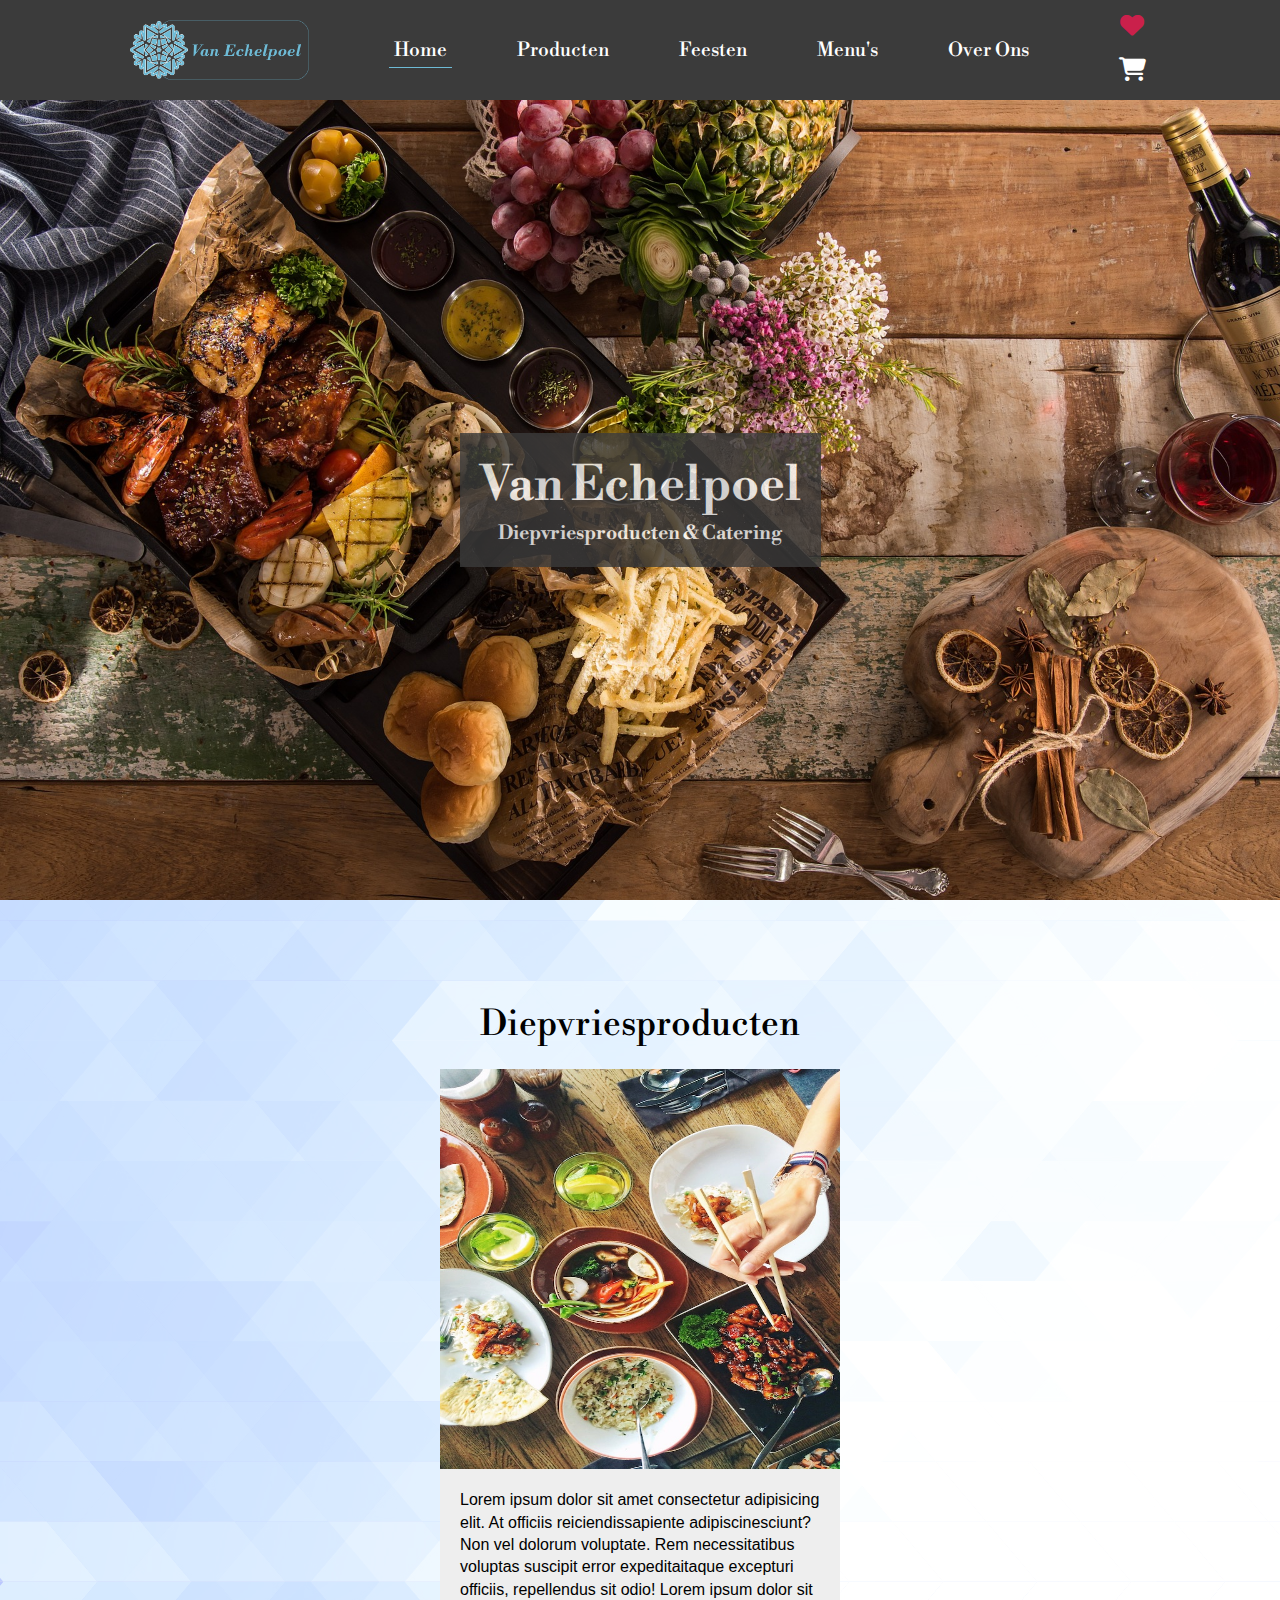
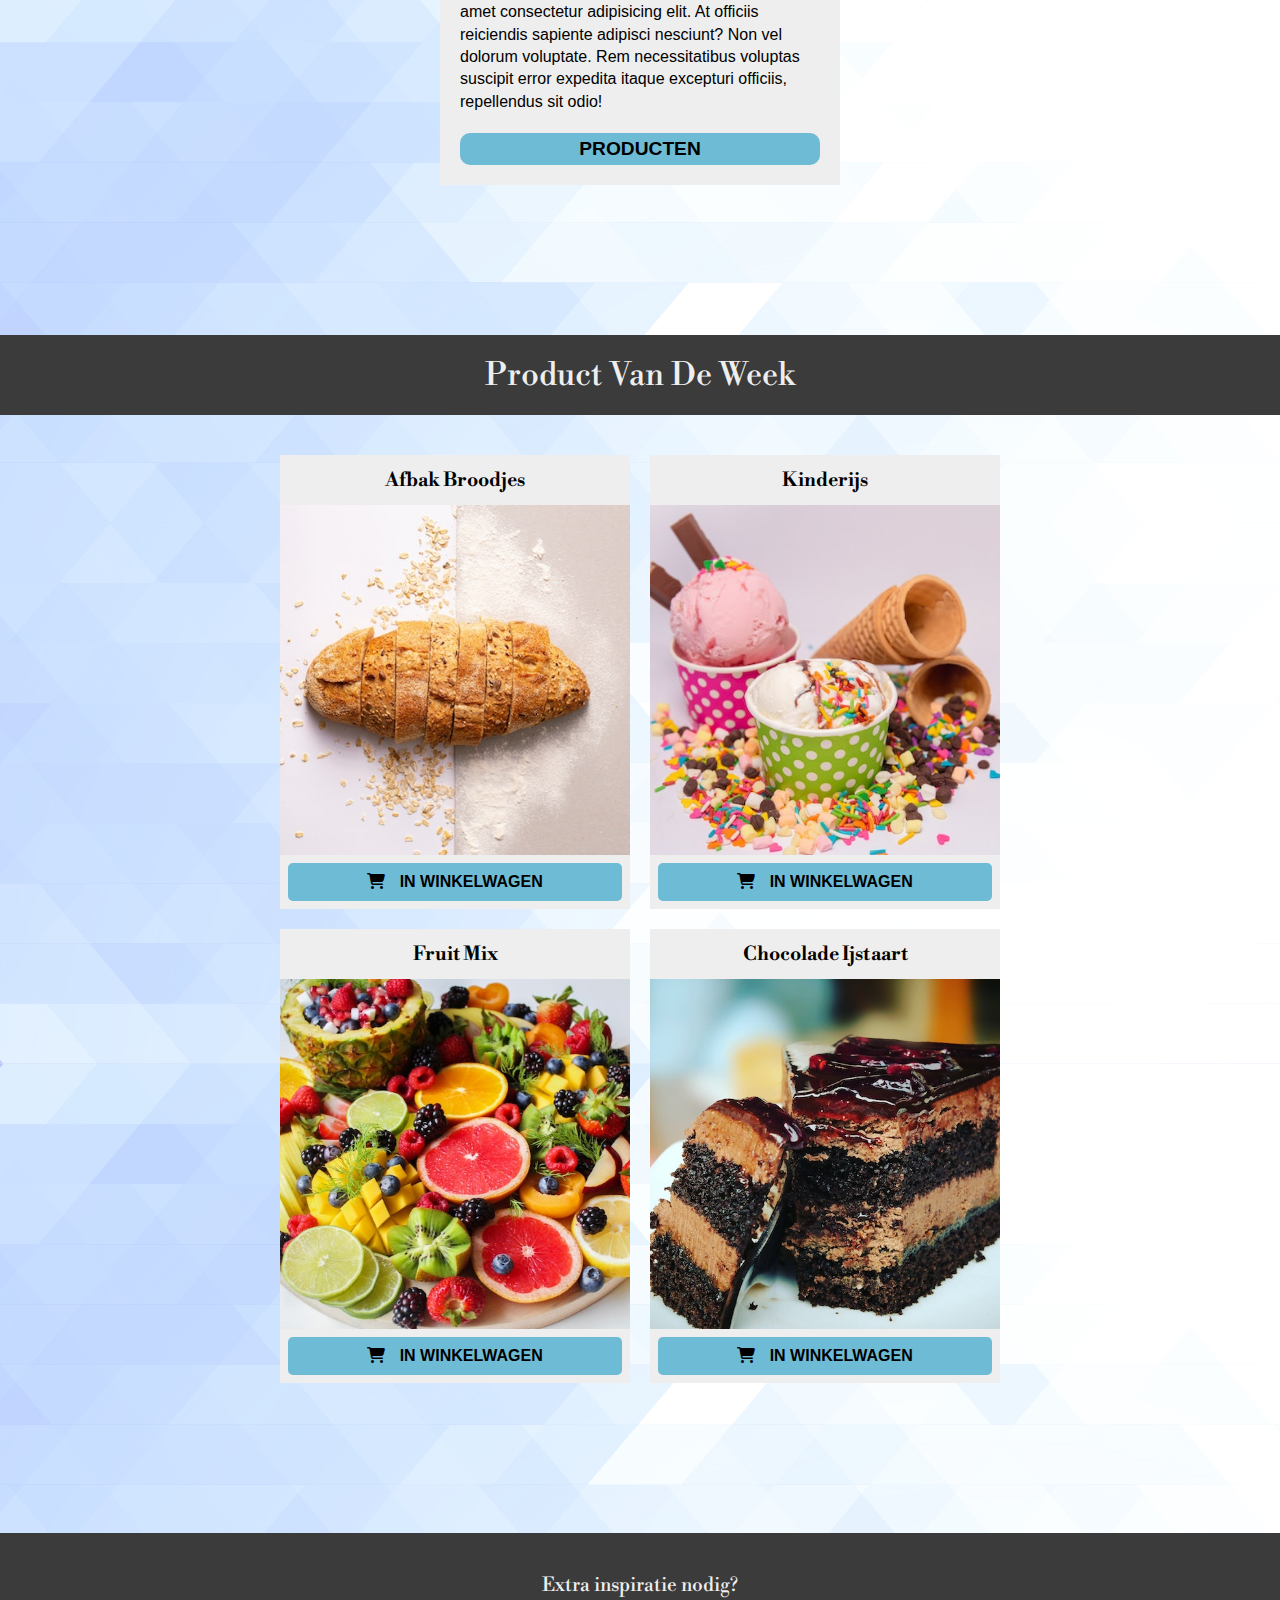
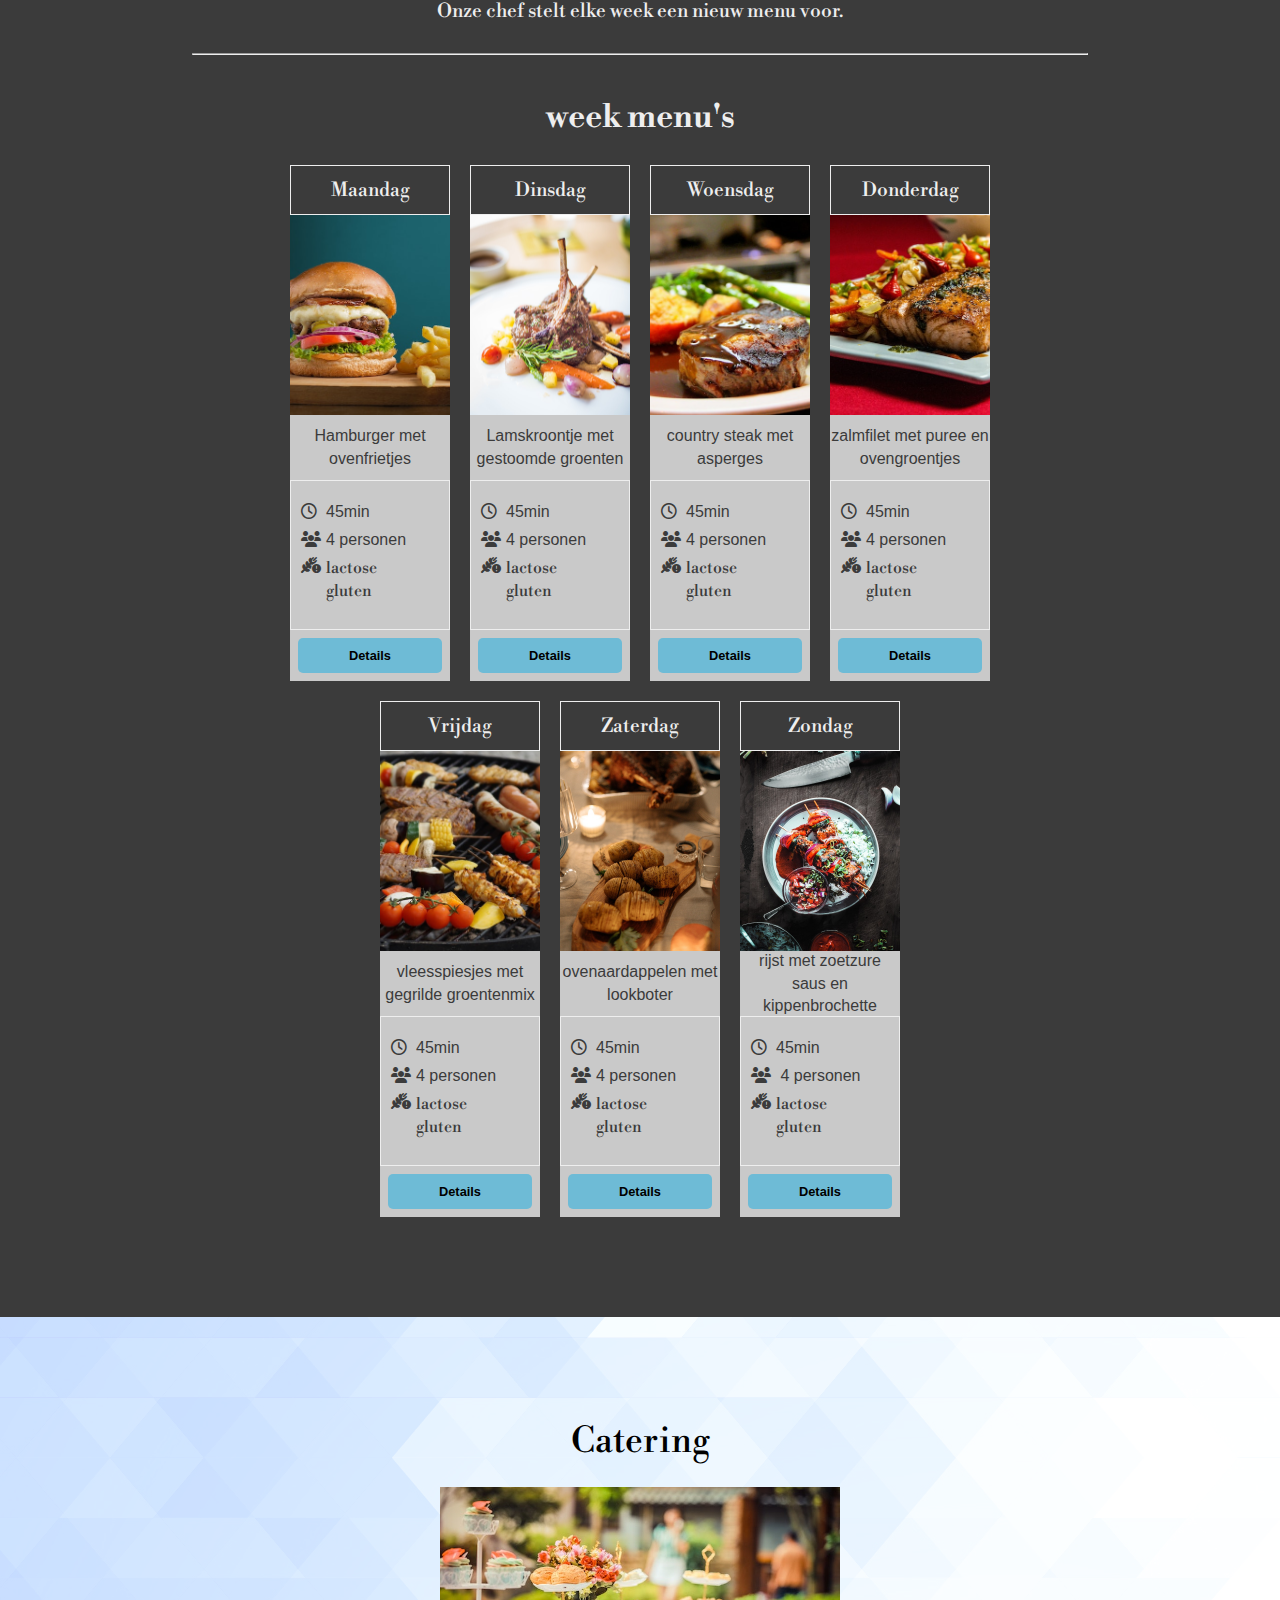
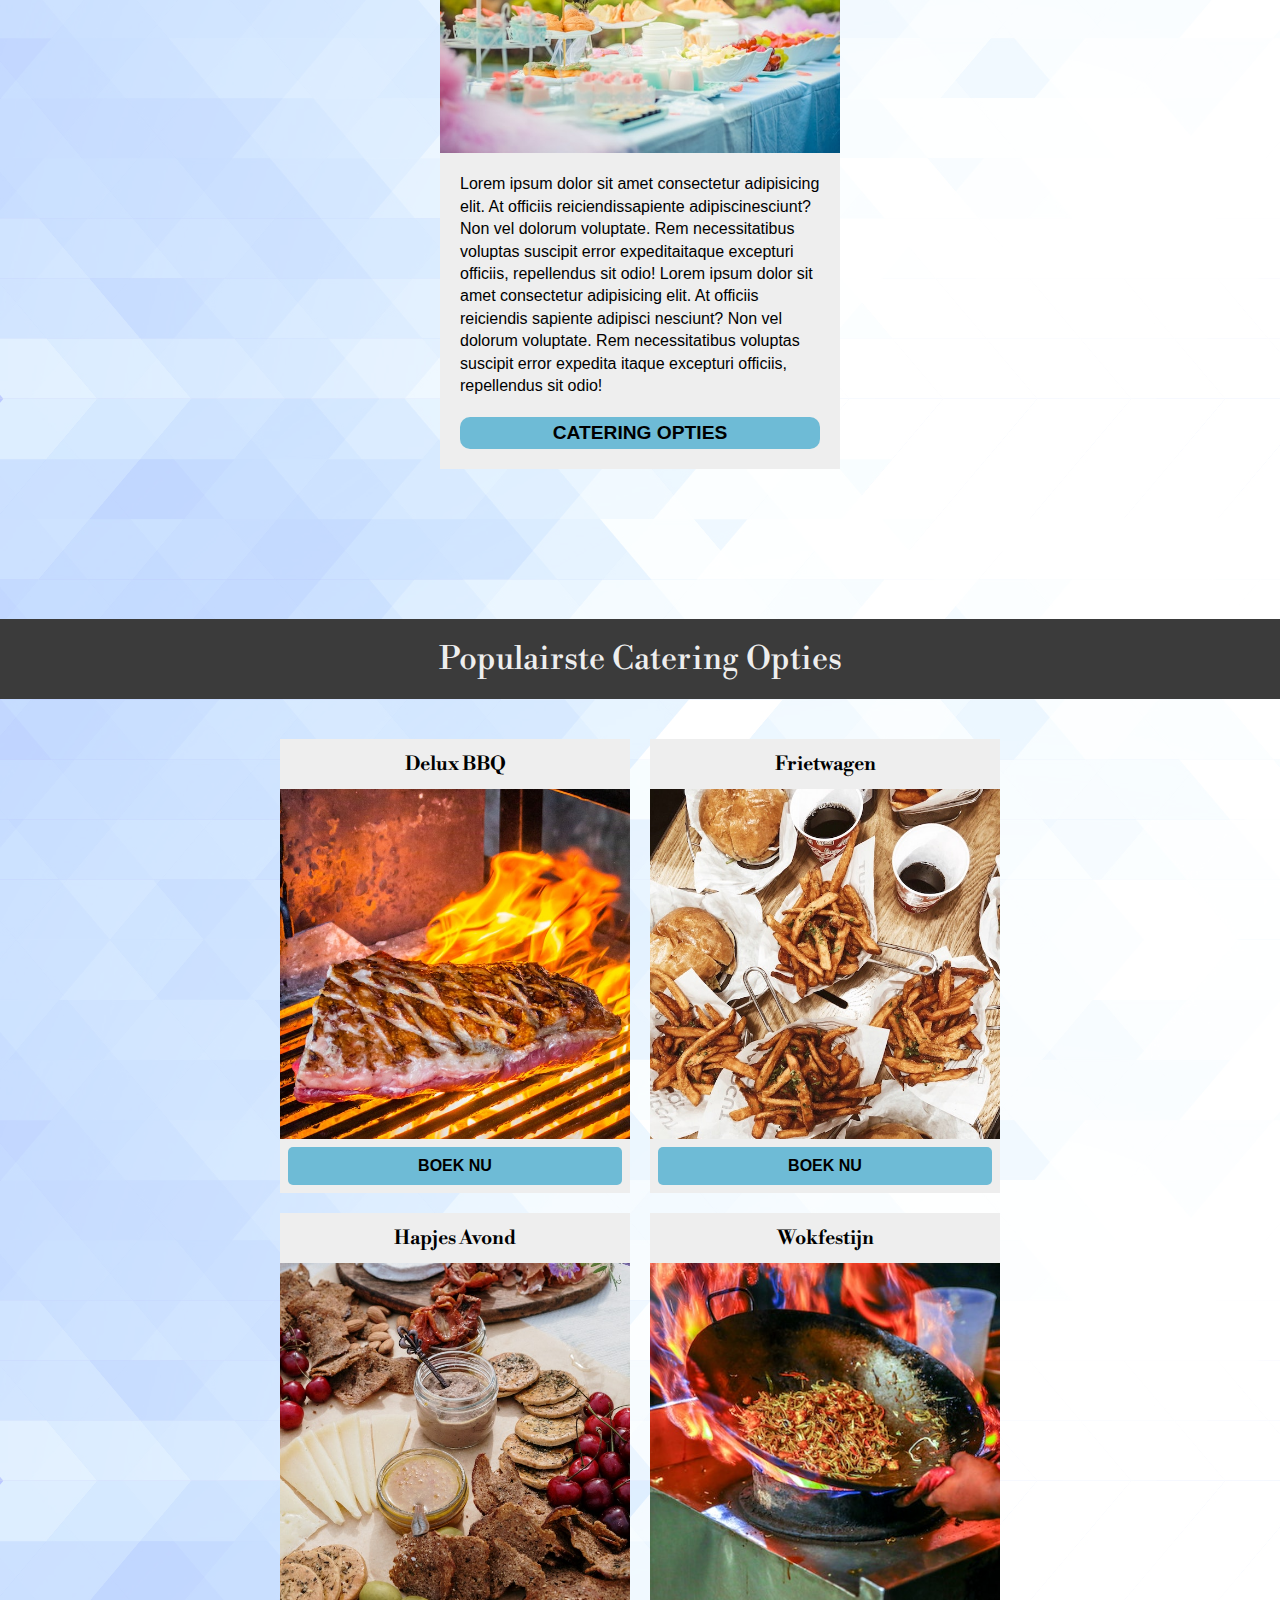
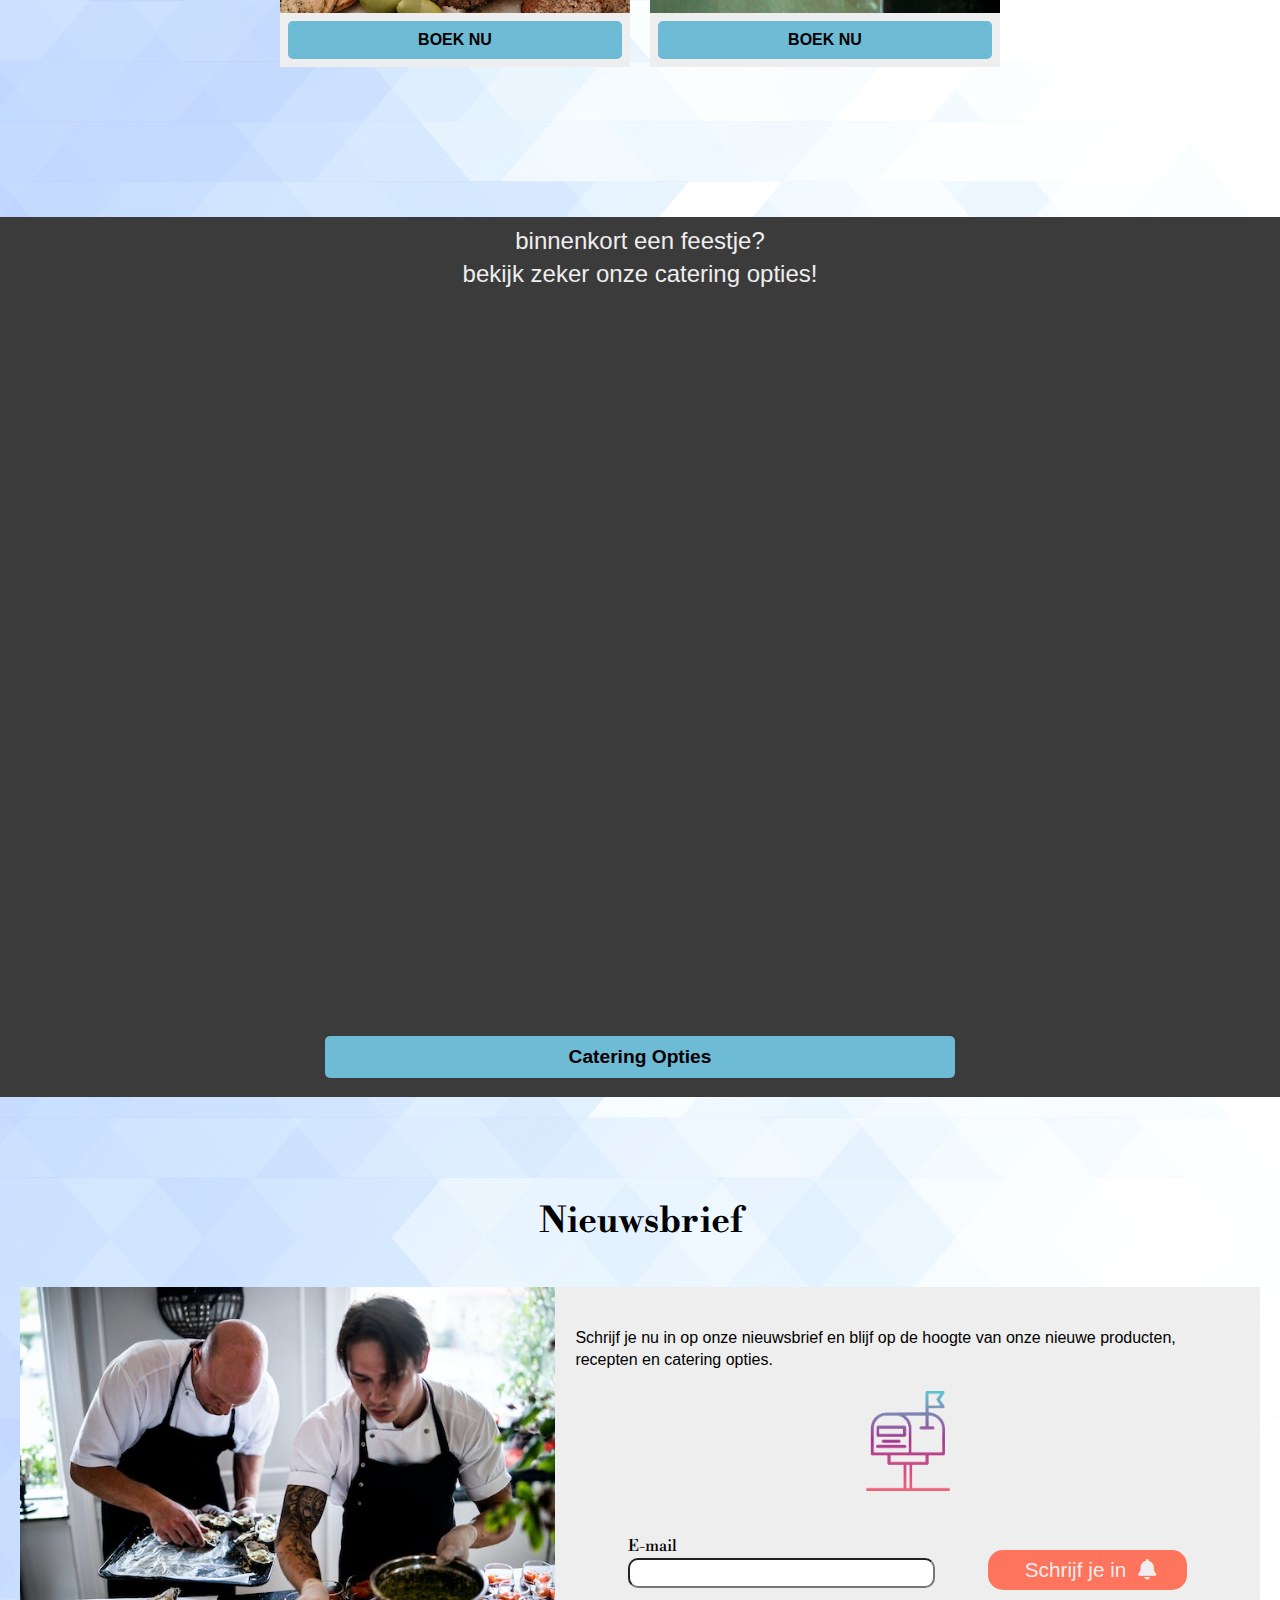
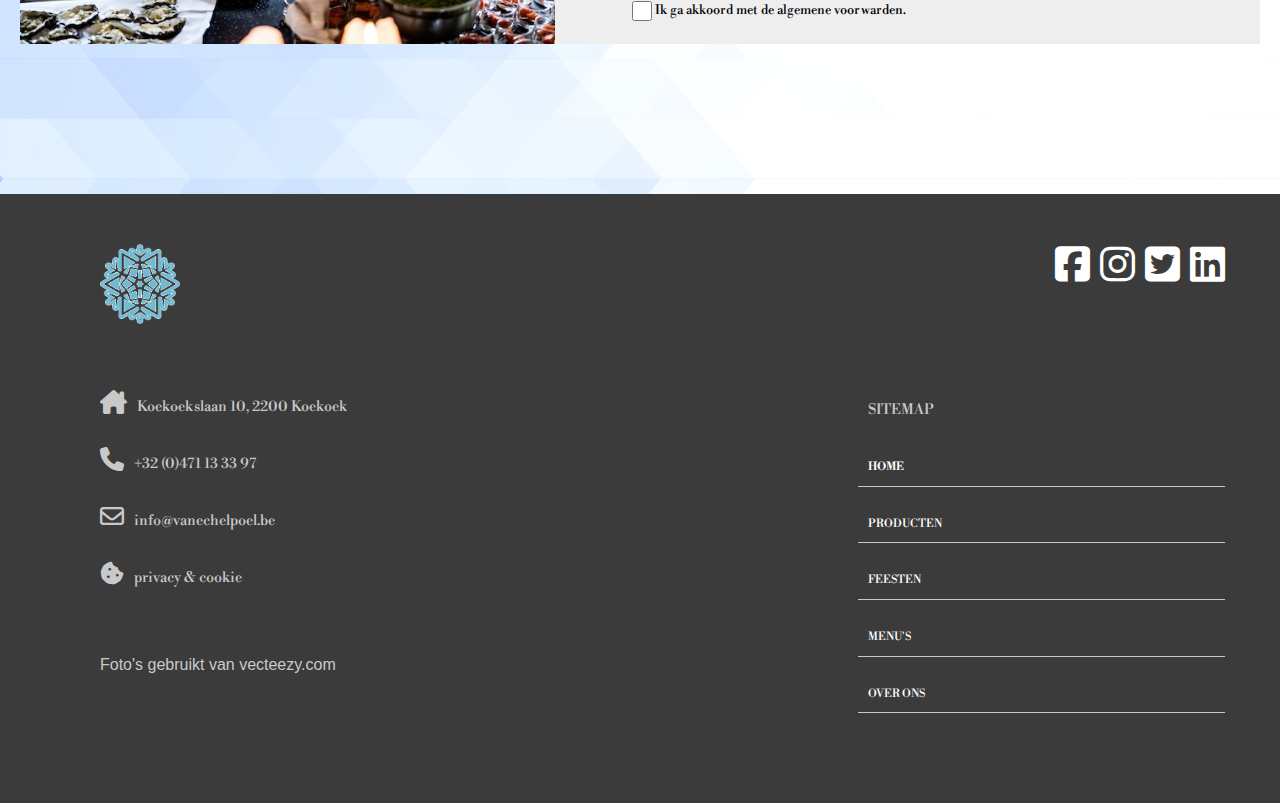
==== commit a3a0c3ec: "img cleanups" ====
--- a/index.html
+++ b/index.html
@@ -43,7 +43,7 @@
                 </button>
             </div>
         </nav>
-    </div>
+    </div><!-- navcontainer -->
 
     <main>
         <div class="hero-image">
@@ -60,7 +60,7 @@
                 <h1>diepvriesproducten</h1>
                 <div class="flex-container">
                     <div class="product-card">
-                        <img src="images/product-card.jpg"
+                        <img src="images/voeding/product-card.jpg"
                             alt="afbeelding van tafel met verschillende heerlijke gerechten">
                         <div class="product-card-background">
                             <div class="product-card-top">
@@ -152,11 +152,11 @@
                                     </div>
                                 </div>
 
-                            </div>
-                        </div>
-                    </div>
-                </div>
-            </div>
+                            </div><!-- product-card-bottom -->
+                        </div><!-- product-card-background -->
+                    </div><!-- product-card -->
+                </div><!-- flex container -->
+            </div><!-- container -->
 
 
             <div class="hide-bigscreen">
@@ -173,7 +173,7 @@
                             <div class="weekproduct-card-header">
                                 <h2>afbak broodjes</h2>
                             </div>
-                            <img src="images/product-card.jpg" alt="Afbeelding van drie verschillende volkoren broden">
+                            <img src="images/voeding/brood.jpg" alt="Afbeelding van drie verschillende volkoren broden">
                             <div class="product-card-footer">
                                 <a href="#" title="Toevoegen aan winkelmandje">
                                     <button>
@@ -189,7 +189,7 @@
                             <div class="weekproduct-card-header">
                                 <h2>kinderijs</h2>
                             </div>
-                            <img src="images/product-card.jpg" alt="Afbeelding van een kinderijsje">
+                            <img src="images/voeding/kinderijs.jpg" alt="Afbeelding van een kinderijsje">
                             <div class="product-card-footer">
                                 <a href="#" title="Toevoegen aan winkelmandje">
                                     <button>
@@ -200,14 +200,14 @@
                                 </a>
                             </div>
                         </div>
-                    </div>
+                    </div><!-- flex-container -->
 
                     <div class="flex-container">
                         <div class="weekproduct-card last-weekproduct-card">
                             <div class="weekproduct-card-header">
                                 <h2>fruit mix</h2>
                             </div>
-                            <img src="images/product-card.jpg"
+                            <img src="images/voeding/fruitmix.jpg"
                                 alt="Afbeelding van een kom met verschillende vruchten erin">
                             <div class="product-card-footer">
                                 <a href="#" title="Toevoegen aan winkelmandje">
@@ -224,7 +224,7 @@
                             <div class="weekproduct-card-header">
                                 <h2>chocolade ijstaart</h2>
                             </div>
-                            <img src="images/product-card.jpg" alt="Afbeelding van een heerlijke chocolade ijstaart">
+                            <img src="images/voeding/chocoijstaart.jpg" alt="Afbeelding van een heerlijke chocolade ijstaart">
                             <div class="product-card-footer">
                                 <a href="#" title="Toevoegen aan winkelmandje">
                                     <button>
@@ -235,10 +235,10 @@
                                 </a>
                             </div>
                         </div>
-                    </div>
-
-                </div>
-            </div><!-- hide -->
+                    </div><!-- flex-container -->
+
+                </div><!-- container -->
+            </div><!-- hide big screen-->
         </section>
 
 
@@ -309,7 +309,7 @@
                                         title="Navigatie naar detail pagina van dit recept"><button>details</button></a>
                                 </div>
                             </div>
-                        </div>
+                        </div><!-- flex-container -->
 
                         <div class="flex-container">
                             <div class="weekmenu-card">
@@ -369,8 +369,8 @@
                                         title="Navigatie naar detail pagina van dit recept"><button>details</button></a>
                                 </div>
                             </div>
-                        </div>
-                    </div>
+                        </div><!-- flex-container -->
+                    </div><!-- big screen -->
 
                     <div class="big-screen">
                         <div class="flex-container">
@@ -431,7 +431,7 @@
                                         title="Navigatie naar detail pagina van dit recept"><button>details</button></a>
                                 </div>
                             </div>
-                        </div>
+                        </div><!-- flex-container -->
 
 
                         <div class="flex-container">
@@ -465,11 +465,11 @@
                                         title="Navigatie naar detail pagina van dit recept"><button>details</button></a>
                                 </div>
                             </div>
-                        </div>
-                    </div>
-                </div>
-
-            </div>
+                        </div><!-- flex-container -->
+                    </div><!-- big-screen -->
+
+                </div><!-- fullscreen -->
+            </div><!-- container -->
         </section>
 
 
@@ -524,14 +524,14 @@
                                             <a href="#" title="boek nu"><button>boek nu</button></a>
                                         </div>
                                     </div>
-                                </div>
+                                </div><!-- flex-container -->
 
                                 <div class="flex-container">
                                     <div class="weekproduct-card last-weekproduct-card">
                                         <div class="weekproduct-card-header">
                                             <h2>hapjes avond</h2>
                                         </div>
-                                        <img src="images/catering/hapjes2.jpg"
+                                        <img src="images/catering/hapjes.jpg"
                                             alt="Afbeelding van kleine glaasjes met een heerlijk slaatjes in">
                                         <div class="product-card-footer">
                                             <a href="#" title="boek nu"><button>boek nu</button></a>
@@ -548,13 +548,13 @@
                                             <a href="#" title="boek nu"><button>boek nu</button></a>
                                         </div>
                                     </div>
-                                </div>
-                            </div>
-
-                        </div>
-                    </div>
-                </div>
-            </div>
+
+                                </div><!-- flex-container -->
+                            </div><!-- product-card-bottom -->
+                        </div><!-- product-card-background -->
+                    </div><!-- product-card -->
+                </div><!-- flex-container -->
+            </div><!-- container -->
 
 
             <div class="hide-bigscreen">
@@ -571,7 +571,7 @@
                             <div class="weekproduct-card-header">
                                 <h2>delux BBQ</h2>
                             </div>
-                            <img src="images/product-card.jpg"
+                            <img src="images/catering/delux-bbq.jpg"
                                 alt="Afbeelding van een sappige steak waarin ruitjes vormen zijn gegrild, vast gehouden met een tang boven een vlam van een barbeque">
                             <div class="product-card-footer">
                                 <a href="#" title="boek nu"><button>boek nu</button></a>
@@ -582,20 +582,20 @@
                             <div class="weekproduct-card-header">
                                 <h2>frietwagen</h2>
                             </div>
-                            <img src="images/product-card.jpg"
+                            <img src="images/catering/frietwagen.jpg"
                                 alt="Afbeelding van een tafel waar frietjes, hamburgers en frisdrank op liggen">
                             <div class="product-card-footer">
                                 <a href="#" title="boek nu"><button>boek nu</button></a>
                             </div>
                         </div>
-                    </div>
+                    </div><!-- flex-container -->
 
                     <div class="flex-container">
                         <div class="weekproduct-card last-weekproduct-card">
                             <div class="weekproduct-card-header">
                                 <h2>hapjes avond</h2>
                             </div>
-                            <img src="images/product-card.jpg"
+                            <img src="images/catering/hapjes.jpg"
                                 alt="Afbeelding van kleine glaasjes met een heerlijk slaatjes in">
                             <div class="product-card-footer">
                                 <a href="#" title="boek nu"><button>boek nu</button></a>
@@ -606,16 +606,16 @@
                             <div class="weekproduct-card-header">
                                 <h2>wokfestijn</h2>
                             </div>
-                            <img src="images/product-card.jpg" alt="Afbeelding van een gevulde wokpan">
+                            <img src="images/catering/wokfestijn.jpg" alt="Afbeelding van een gevulde wokpan">
                             <div class="product-card-footer">
                                 <a href="#" title="boek nu"><button>boek nu</button></a>
                             </div>
                         </div>
-                    </div>
-
-                </div>
-            </div><!-- hide -->
-        </section>
+                    </div><!-- flex-container -->
+
+                </div><!-- container -->
+            </div><!-- hide-bigscreen -->
+        </section><!-- catering -->
 
         <div class="black-bar-feestje">
             <p>binnenkort een feestje? <br>
@@ -632,6 +632,7 @@
             <div class="container">
                 <h1 class="nieuwsbrief">nieuwsbrief</h1>
                 <div class="flex-container">
+
                     <div class="nieuwsbrief-card">
                         <div class="nieuwsbrief-card-header">
                             <img src="images/nieuwsbrief/nieuwsbrief.jpg"
@@ -670,35 +671,46 @@
                                 </form>
                             </div>
                         </div>
-                    </div>
-                </div>
-            </div>
-        </section>
+                    </div><!-- nieuwsbrief-card -->
+
+                </div><!-- flex-container -->
+            </div><!-- container -->
+        </section><!-- contact -->
 
     </main>
 
     <footer>
         <div class="container">
+
             <div class="left-footer">
                 <div class="footer-img">
                     <a href="#" title="Bedrijfslogo"><img src="images/logo/logo.png"
                             alt="Afbeelding van bedrijfsloge zijnde een ijskristal"></a>
                 </div>
                 <ul>
-                    <li><a href="#" title=""><span class="fa-solid fa-house-chimney"></span><span class="sr-only">Huis</span>Koekoekslaan 10, 2200
+                    <li><a href="#" title=""><span class="fa-solid fa-house-chimney"></span><span
+                                class="sr-only">Huis</span>Koekoekslaan 10, 2200
                             Koekoek</a>
                     </li>
-                    <li><a href="#" title=""><span class="fa-solid fa-phone"></span><span class="sr-only">Telefoon</span>+32 (0)471 13 33 97</a></li>
-                    <li><a href="#" title=""><span class="fa-regular fa-envelope"></span><span class="sr-only">Envelop</span>info@vanechelpoel.be</a></li>
-                    <li><a href="#" title=""><span class="fa-solid fa-cookie-bite"></span><span class="sr-only">koekje</span>privacy & cookie</a></li>
+                    <li><a href="#" title=""><span class="fa-solid fa-phone"></span><span
+                                class="sr-only">Telefoon</span>+32 (0)471 13 33 97</a></li>
+                    <li><a href="#" title=""><span class="fa-regular fa-envelope"></span><span
+                                class="sr-only">Envelop</span>info@vanechelpoel.be</a></li>
+                    <li><a href="#" title=""><span class="fa-solid fa-cookie-bite"></span><span
+                                class="sr-only">koekje</span>privacy & cookie</a></li>
                 </ul>
+                <p>Foto's gebruikt van <a href="https://www.vecteezy.com" target="_blank" rel="noopener noreferrer">vecteezy.com</a></p>
             </div>
             <div class="right-footer">
                 <ul>
-                    <li><a href="#" title="facebook logo"><span class="fa-brands fa-square-facebook"></span><span class="sr-only">facebook logo</span></a></li>
-                    <li><a href="#" title="instagram logo"><span class="fa-brands fa-instagram"></span><span class="sr-only">instagram logo</span></a></li>
-                    <li><a href="#" title="twitter logo"><span class="fa-brands fa-square-twitter"></span><span class="sr-only">twitter logo</span></a></li>
-                    <li><a href="#" title="linkedIn logo"><span class="fa-brands fa-linkedin"></span><span class="sr-only">linkedIn logo</span></a></li>
+                    <li><a href="#" title="facebook logo"><span class="fa-brands fa-square-facebook"></span><span
+                                class="sr-only">facebook logo</span></a></li>
+                    <li><a href="#" title="instagram logo"><span class="fa-brands fa-instagram"></span><span
+                                class="sr-only">instagram logo</span></a></li>
+                    <li><a href="#" title="twitter logo"><span class="fa-brands fa-square-twitter"></span><span
+                                class="sr-only">twitter logo</span></a></li>
+                    <li><a href="#" title="linkedIn logo"><span class="fa-brands fa-linkedin"></span><span
+                                class="sr-only">linkedIn logo</span></a></li>
                 </ul>
 
                 <ul>
@@ -710,7 +722,8 @@
                     <li><a href="#" title="over ons">over ons</a></li>
                 </ul>
             </div>
-        </div>
+
+        </div><!-- container -->
     </footer>
 
     <!-- javascript -->
--- a/css/opmaak.css
+++ b/css/opmaak.css
@@ -1,5 +1,15 @@
 @import "reset.css";
 @import "https://cdnjs.cloudflare.com/ajax/libs/font-awesome/6.2.1/css/all.min.css";
+@import url('https://fonts.googleapis.com/css2?family=Libre+Bodoni:wght@400;600&display=swap');
+
+body {
+    font: 100%/1.4 'Libre Bodoni', serif, Arial, sans-serif;
+}
+
+p {
+    font-family:  Helvetica, Arial, sans-serif;
+}
+
 
 /* nav --------------------- */
 
@@ -439,9 +449,9 @@
 }
 
 .weekproduct-card img {
-    max-height: 400px;
-    width: 100%;
-    background: #3B3B3B no-repeat center/cover;
+    height: 200px;
+    width: 167.50px;
+    object-fit: cover;
 }
 
 .product-card-footer {
@@ -454,7 +464,7 @@
 }
 
 .product-card-footer a button {
-    font-size: 0.8rem;
+    font-size: 0.7rem;
     width: 100%;
     padding: 10px;
     border-radius: 5px;
@@ -475,6 +485,24 @@
     margin-bottom: 150px;
 }
 
+@media screen and (min-width: 600px) {
+    .weekproduct-card img {
+        height: 300px;
+        width: 250px;
+    }
+
+    .product-card-footer a button {
+        font-size: 1rem;
+    }
+}
+
+@media screen and (min-width: 900px) {
+    .weekproduct-card img {
+        height: 350px;
+        width: 350px;
+    }
+}
+
 @media screen and (min-width: 1400px) {
     .weekproduct-card {
         height: 100%;
@@ -740,7 +768,7 @@
 
 .feestje {
     min-height: 100vh;
-    background: #3B3B3B url(../images/feestje.jpg) no-repeat center/cover;
+    background: #3B3B3B url(../images/catering/feestje.jpg) no-repeat center/cover;
 }
 
 @media screen and (min-width: 800px) {
@@ -892,6 +920,7 @@
         background-color: #FF745C;
         color: #EEEEEE;
         width: 100%;
+        padding: 0 1.5em;
     }
 
     .nieuwsbrief-card-body img {
@@ -916,9 +945,20 @@
     width: 100%;
 }
 
+.left-footer {
+    display: flex;
+    flex-direction: column;
+}
+
+.left-footer p{
+    text-align: center;
+    color: #c9c9c9;
+    margin: 35px 0;
+}
+
 .left-footer img {
     display: block;
-    margin: 50px auto 50px auto;
+    margin: 50px auto;
     height: 80px;
 }
 
@@ -997,6 +1037,10 @@
         justify-content: flex-start;
         text-align: start;
         margin-left: 50px;
+    }
+
+    .left-footer p{
+        margin: 50px 0 20px 50px;
     }
 
     .left-footer img {
@@ -1345,6 +1389,7 @@
     border-radius: 50%;
     padding: 5px;
     border: 2px rgb(202, 32, 75) solid;
+    z-index: 5;
 }
 
 .categoriecard figure {
@@ -1357,6 +1402,19 @@
     object-fit: cover;
     height: 300px;
     width: 100%;
+    transition: opacity 1s ease-out;
+}
+
+.hover-image {
+    position: absolute;
+    top: 0;
+    left: 0;
+    opacity: 0;
+    transition: opacity 0.8s ease-out;
+  }
+
+.hover-image:hover {
+    opacity: 1;
 }
 
 .categoriecard figcaption {
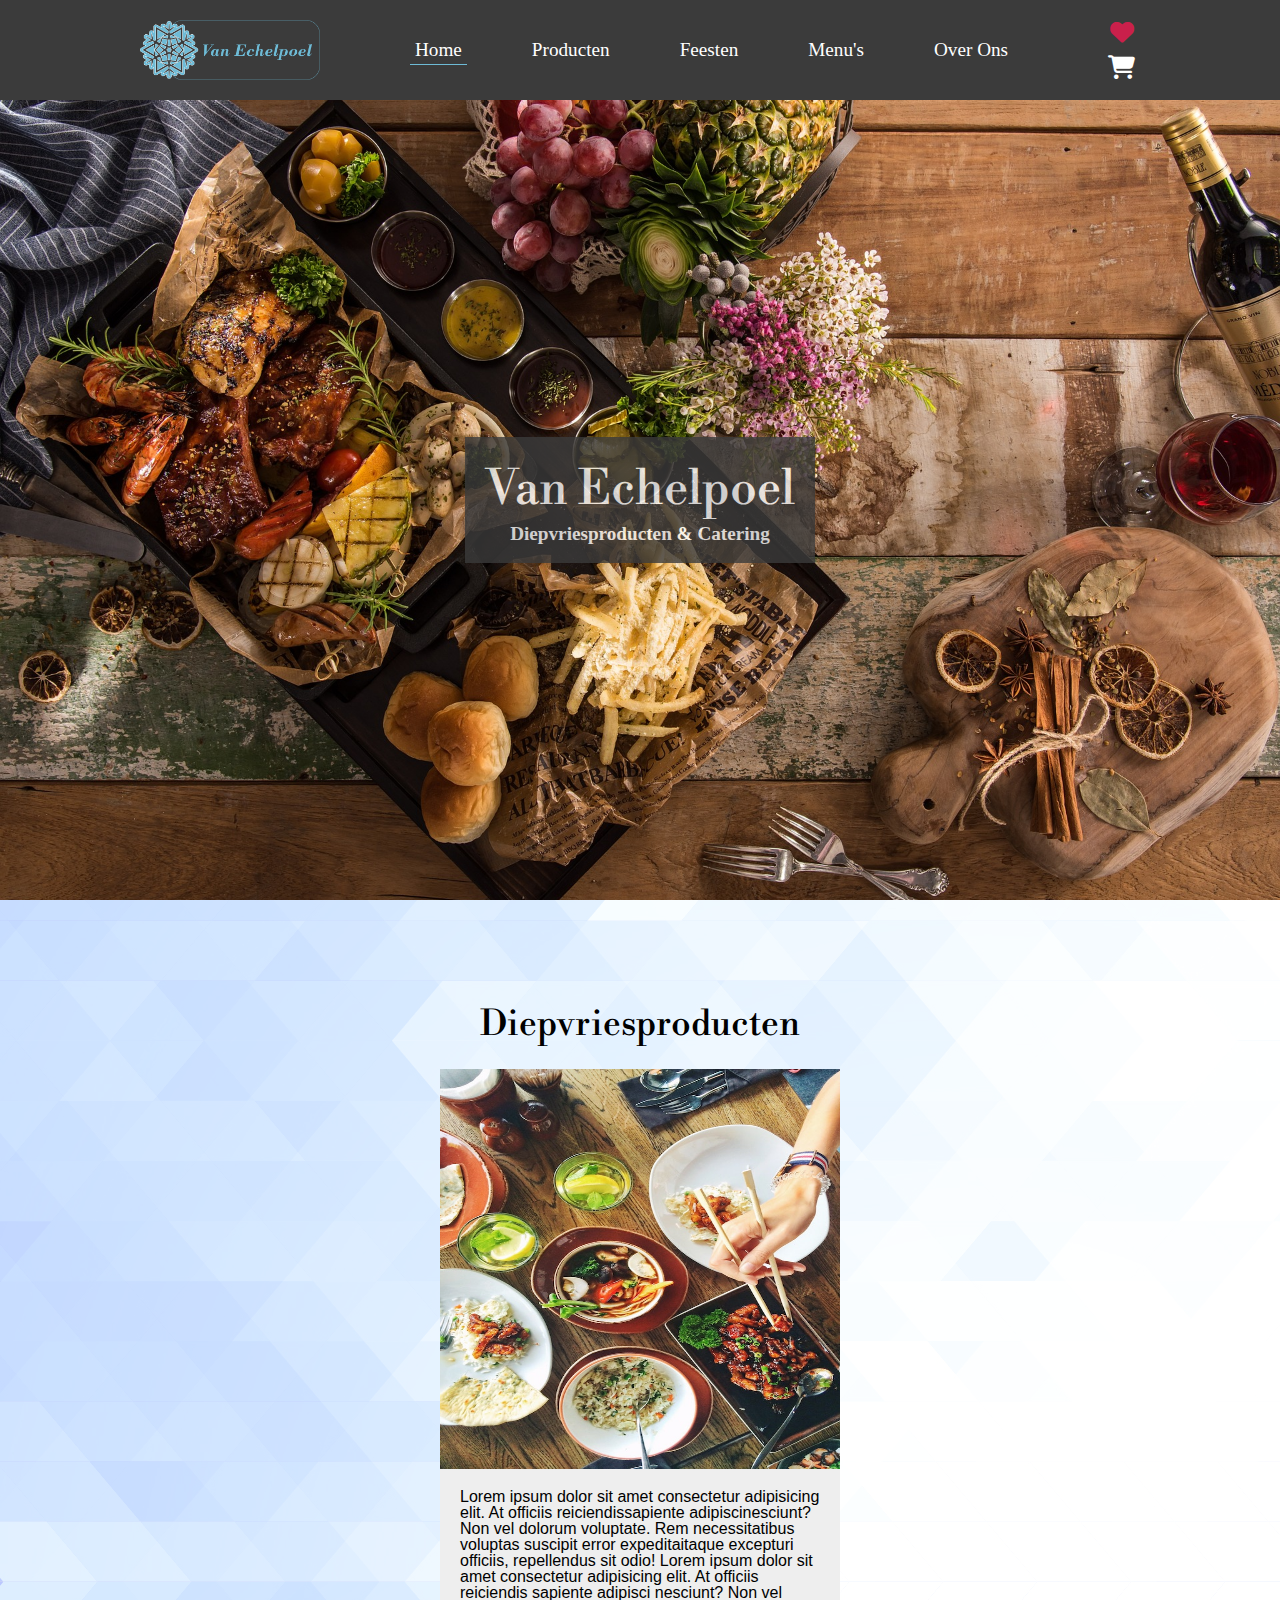
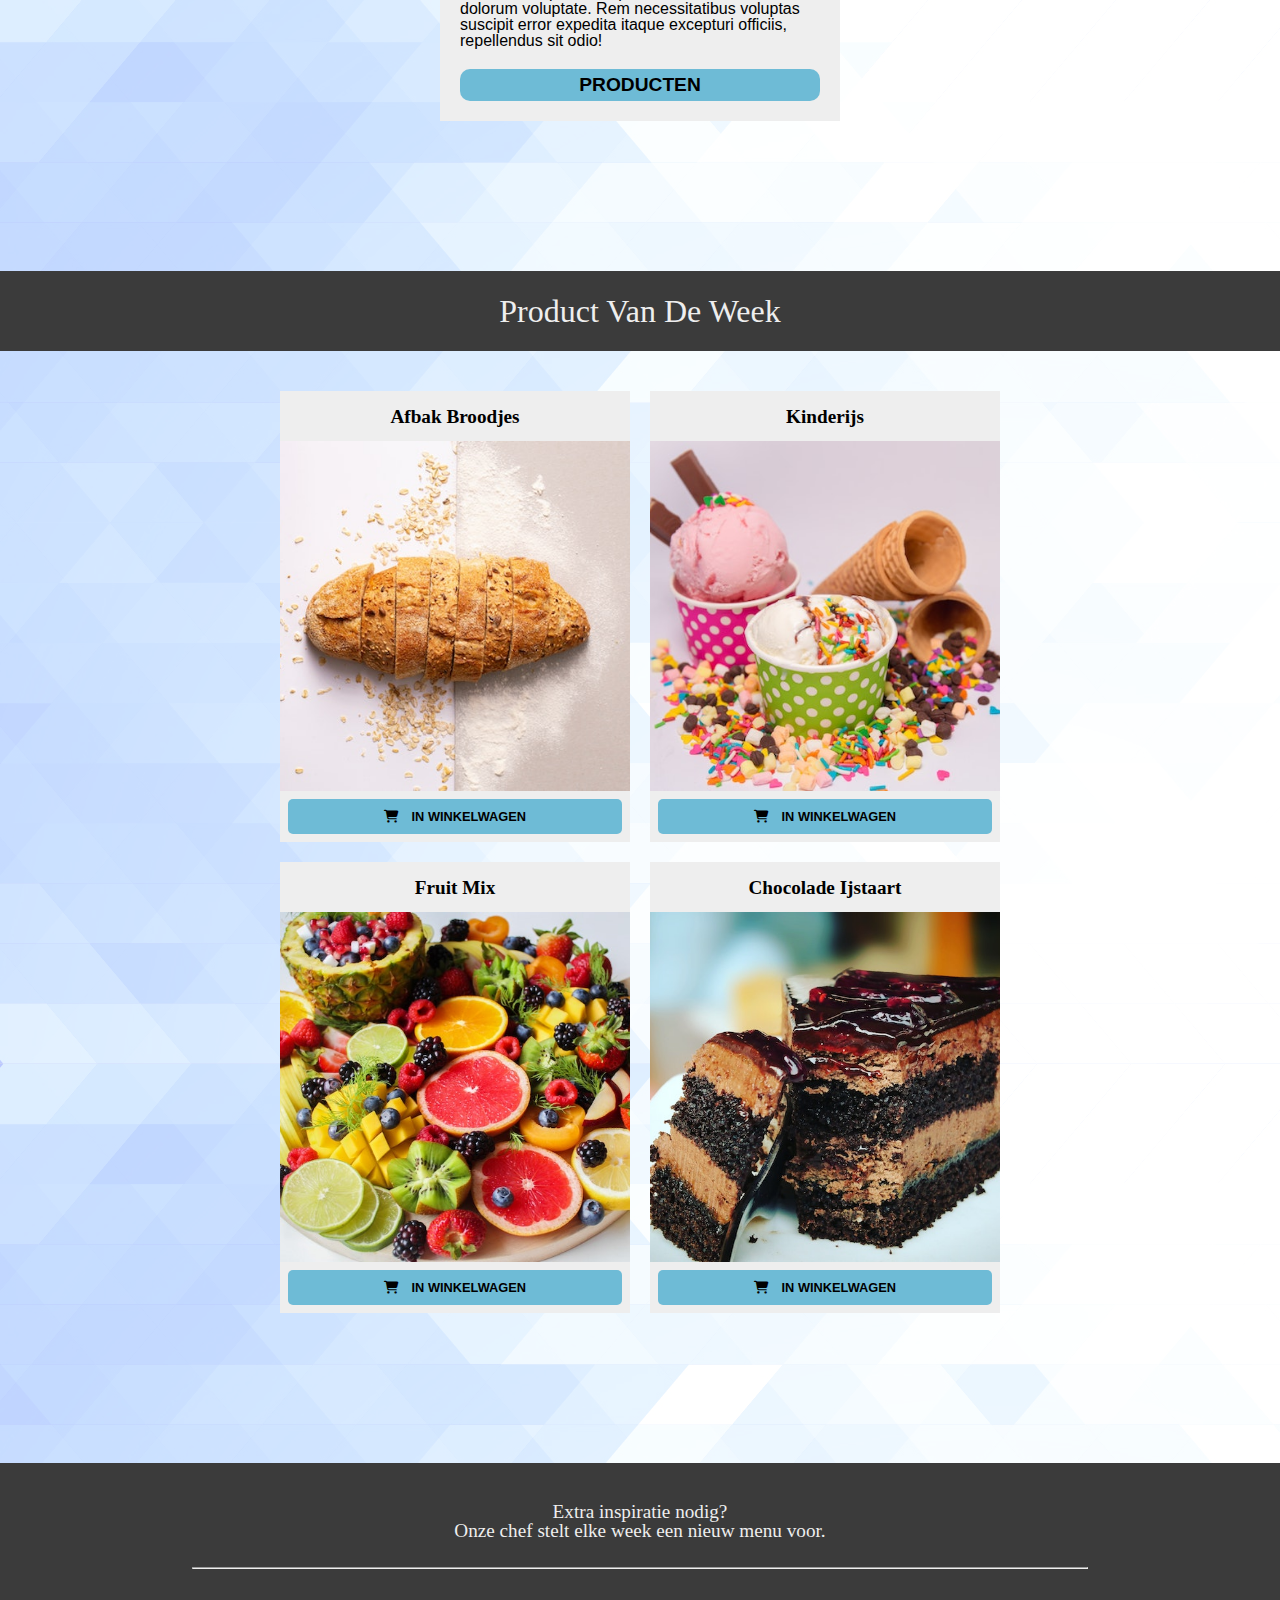
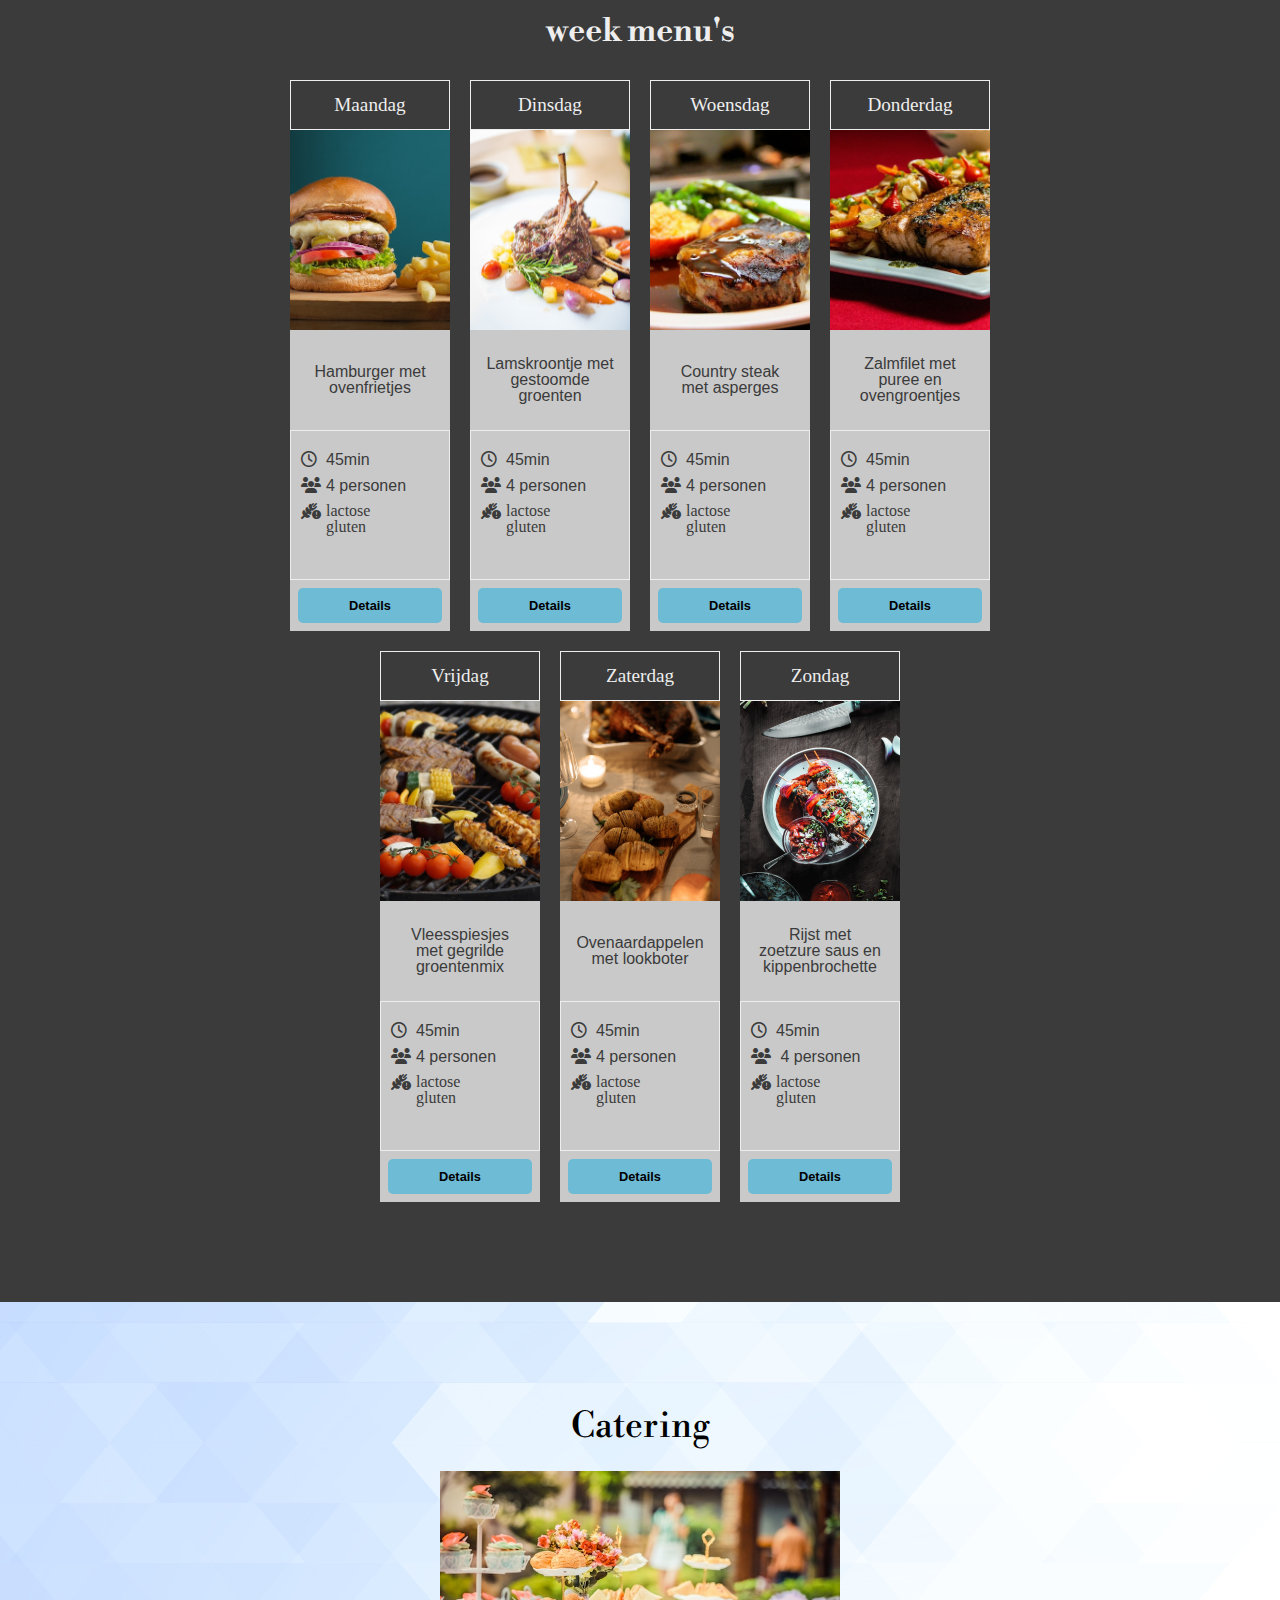
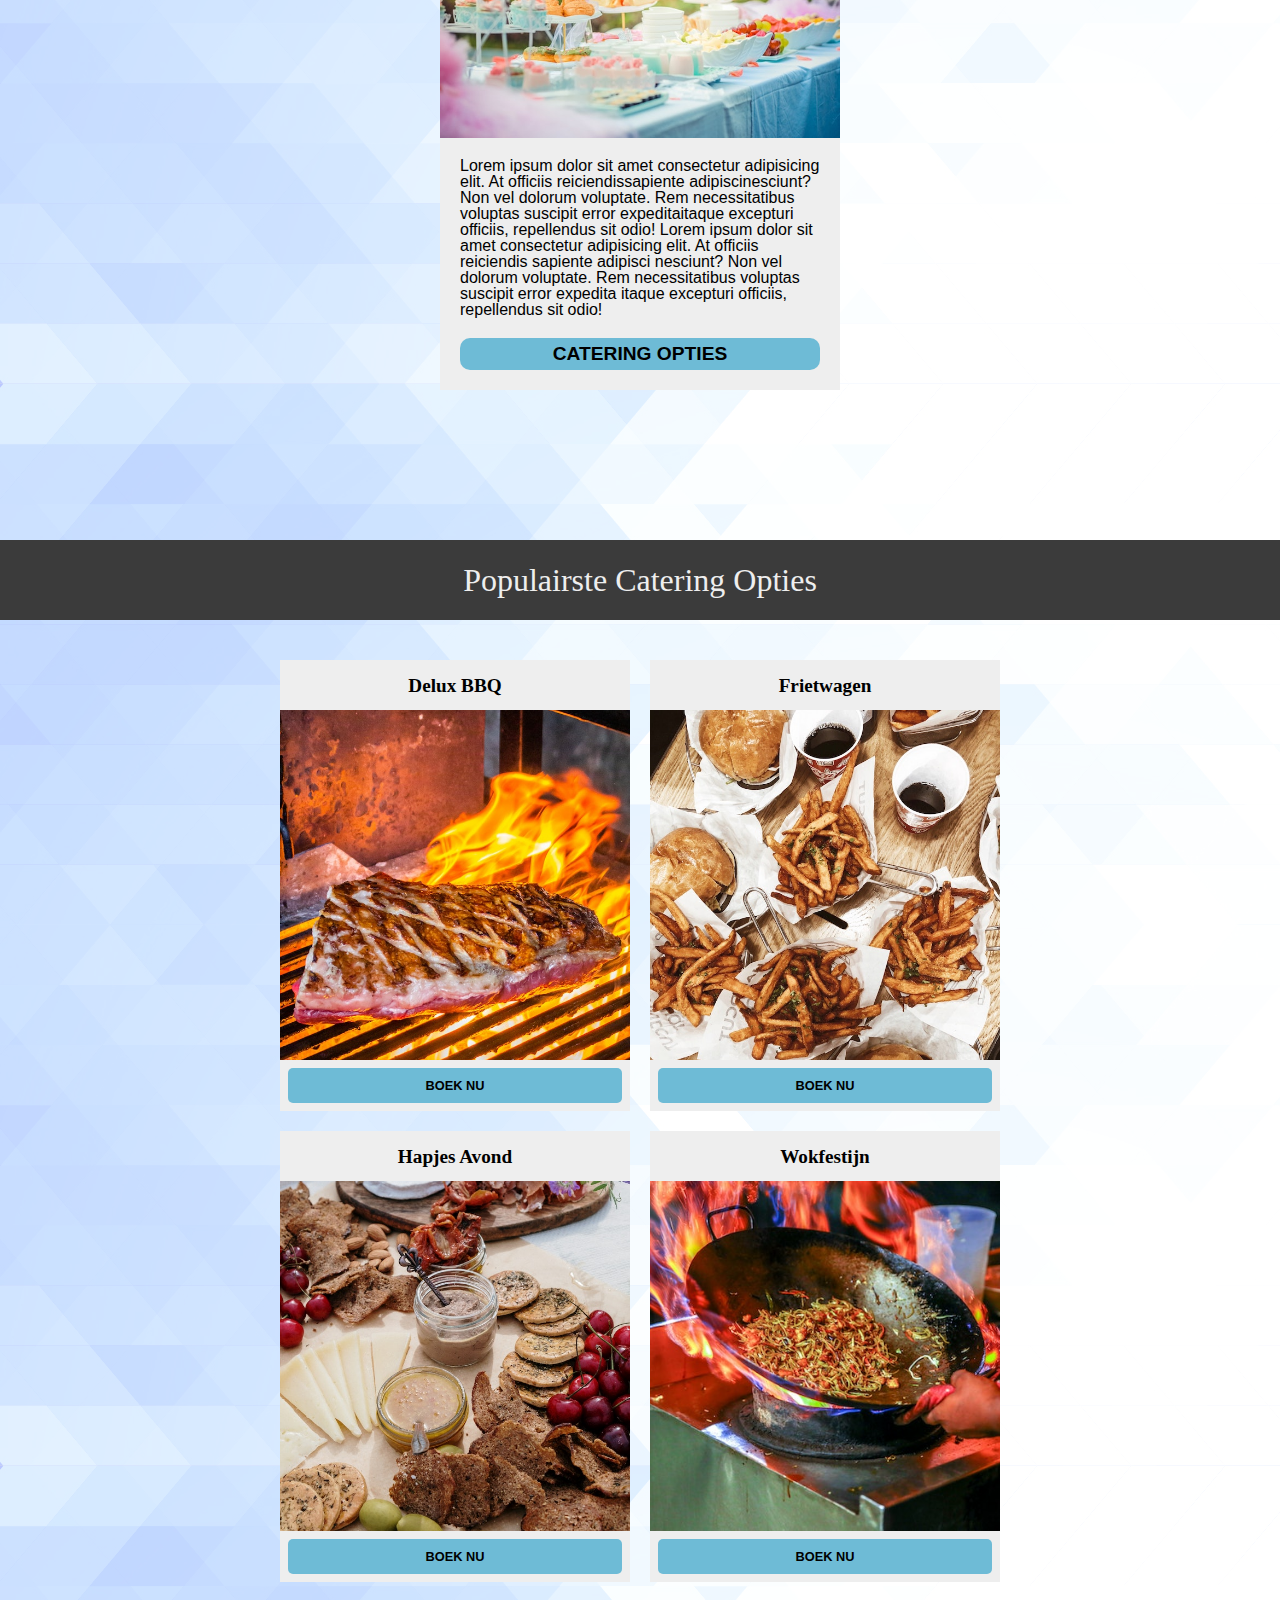
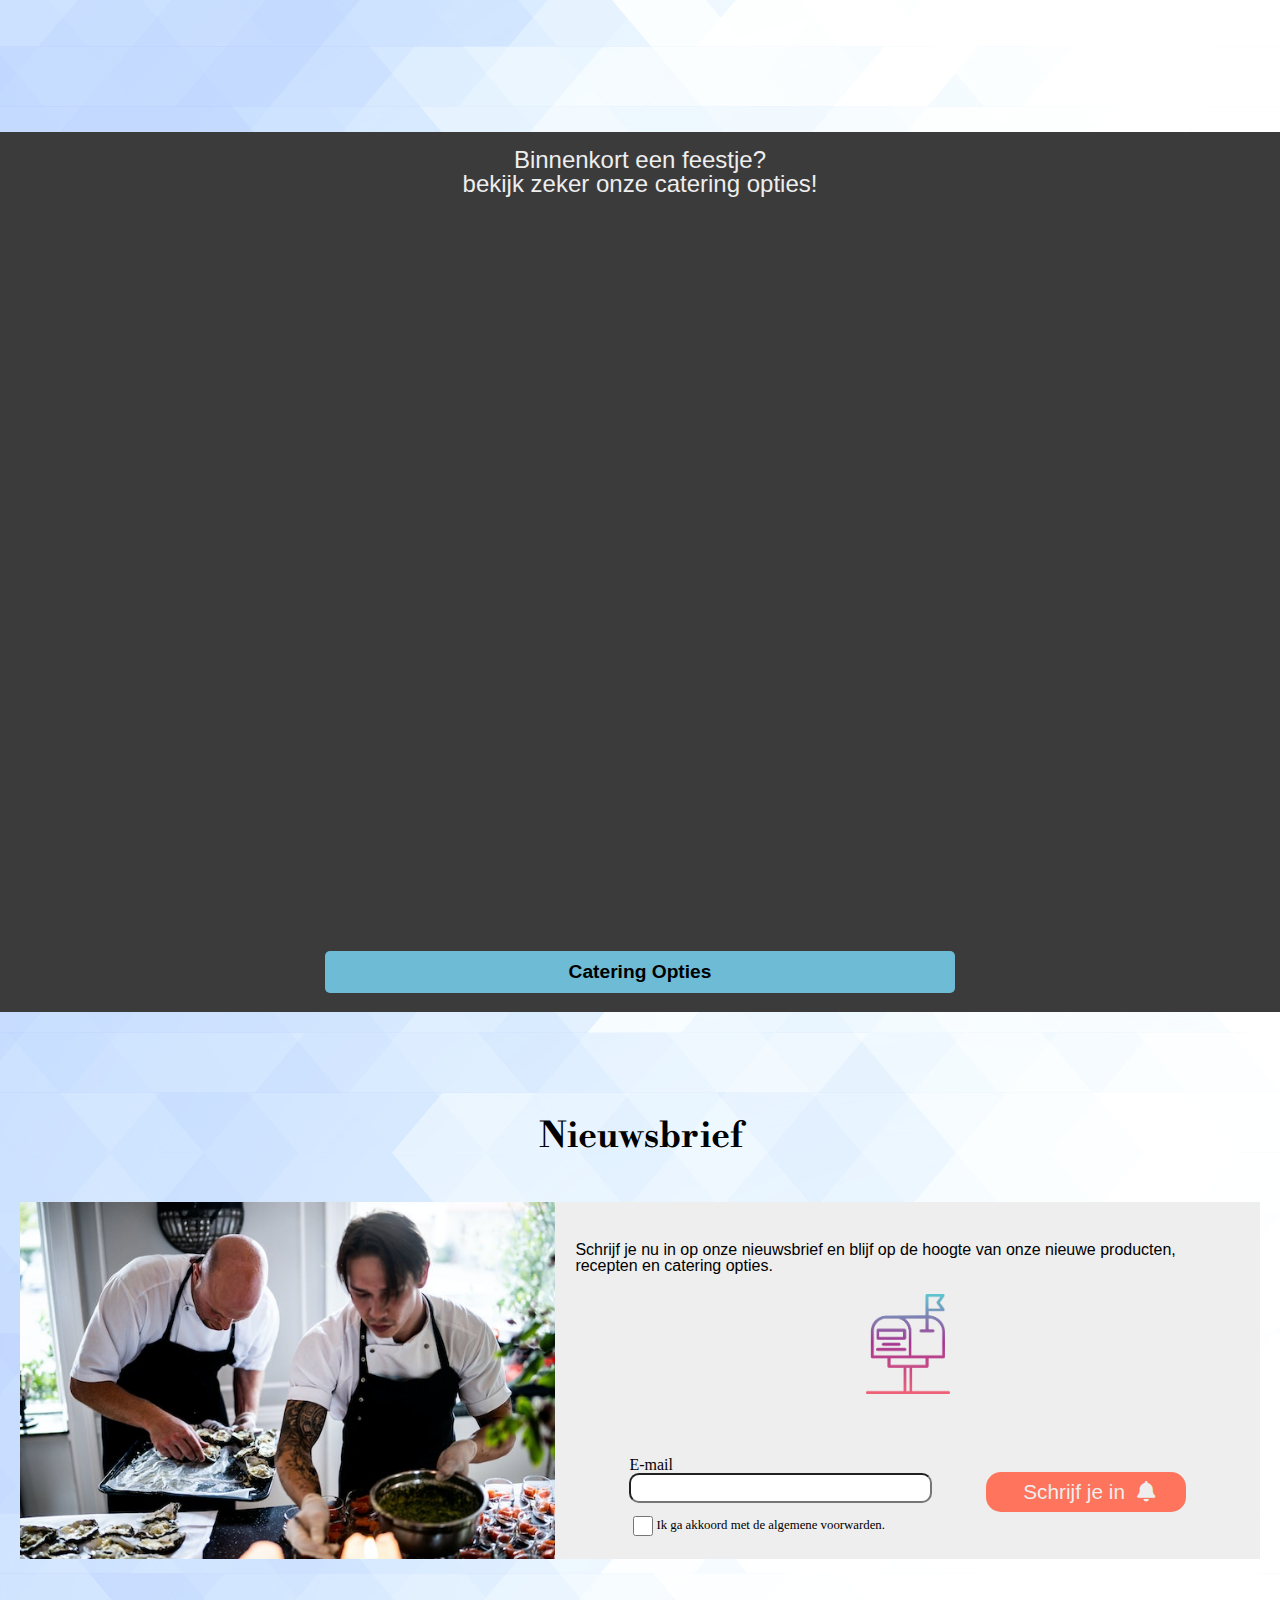
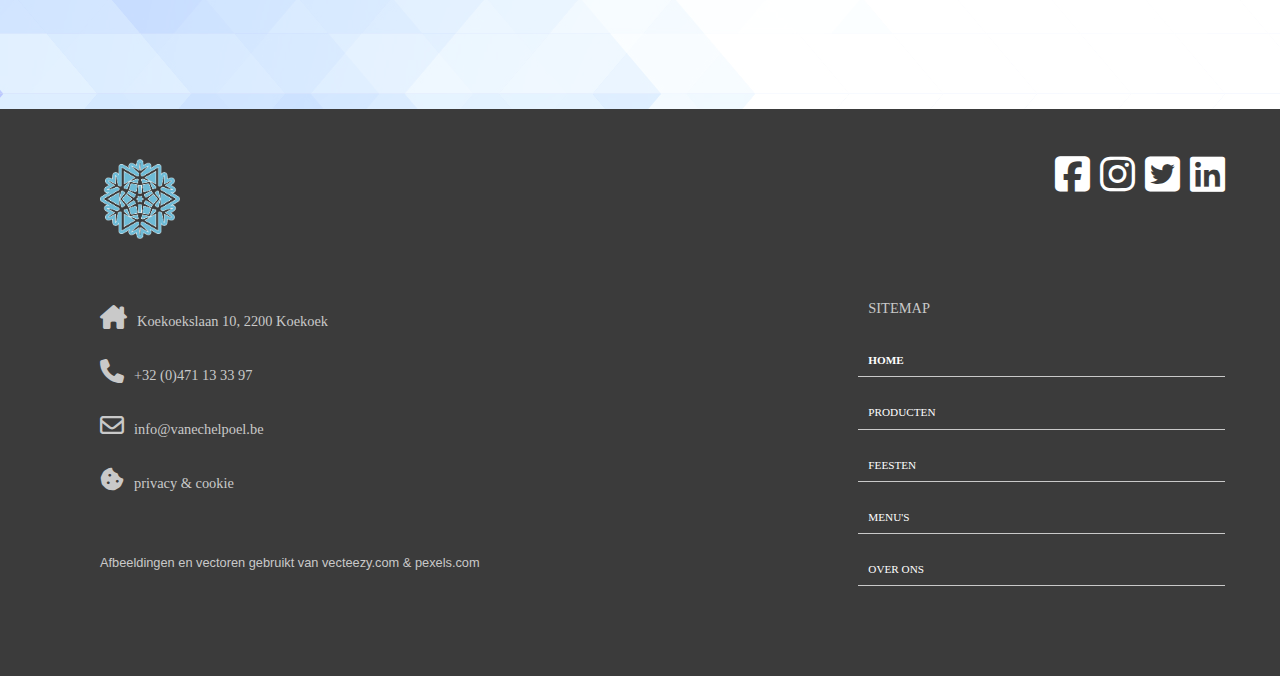
==== commit a4e2d330: "code cleanup" ====
--- a/index.html
+++ b/index.html
@@ -24,17 +24,17 @@
                     <h2>diepvriesproducten & catering</h2>
                 </li>
                 <li class="nav-item"><a class="nav-link active-link" href="#" title="Home">Home</a></li>
-                <li class="nav-item"><a class="nav-link" href="producten/producten.html" title="Diensten">Producten</a>
+                <li class="nav-item"><a class="nav-link" href="producten/producten.html" title="Producten">Producten</a>
                 </li>
-                <li class="nav-item"><a class="nav-link" href="#" title="Het team">Feesten</a></li>
-                <li class="nav-item"><a class="nav-link" href="#" title="Contact">Menu's</a></li>
-                <li class="nav-item"><a class="nav-link" href="#" title="Contact">Over Ons</a></li>
+                <li class="nav-item"><a class="nav-link" href="#" title="Feesten">Feesten</a></li>
+                <li class="nav-item"><a class="nav-link" href="#" title="Menu's">Menu's</a></li>
+                <li class="nav-item"><a class="nav-link" href="#" title="Over Ons">Over Ons</a></li>
             </ul>
 
             <div class="nav-icons">
-                <a href="#" title=""><span class="fa-solid fa-heart"></span></a>
+                <a href="#" title="Favoriete producten"><span class="fa-solid fa-heart"></span></a>
                 <span class="sr-only">Favoriete producten</span>
-                <a href="#" title=""><span class="fa-solid fa-cart-shopping"></span></a>
+                <a href="#" title="Winkelwagen"><span class="fa-solid fa-cart-shopping"></span></a>
                 <span class="sr-only">Winkelwagen</span>
                 <button class="hamburger">
                     <span class="bar"></span>
@@ -61,7 +61,7 @@
                 <div class="flex-container">
                     <div class="product-card">
                         <img src="images/voeding/product-card.jpg"
-                            alt="afbeelding van tafel met verschillende heerlijke gerechten">
+                            alt="Een tafel met verschillende heerlijke gerechten">
                         <div class="product-card-background">
                             <div class="product-card-top">
                                 <p>Lorem ipsum dolor sit amet consectetur adipisicing elit. At officiis
@@ -77,9 +77,9 @@
                                 <span>
                                     <a href="producten/producten.html"
                                         title="Navigatie naar producten"><button>producten</button></a>
-                                    <div class="black-bar">
+                                    <span class="black-bar">
                                         <h2>product van de week</h2>
-                                    </div>
+                                    </span>
                                 </span>
                             </div>
 
@@ -90,7 +90,7 @@
                                         <h2>afbak broodjes</h2>
                                     </div>
                                     <img src="images/voeding/brood.jpg"
-                                        alt="Afbeelding van drie verschillende volkoren broden">
+                                        alt="Drie verschillende volkoren broden">
                                     <div class="product-card-footer">
                                         <a href="#" title="Toevoegen aan winkelmandje">
                                             <button>
@@ -106,7 +106,7 @@
                                     <div class="weekproduct-card-header">
                                         <h2>kinderijs</h2>
                                     </div>
-                                    <img src="images/voeding/kinderijs.jpg" alt="Afbeelding van een kinderijsje">
+                                    <img src="images/voeding/kinderijs.jpg" alt="Een kinderijsje in kleurrijke potjes met kleurrijke garnering">
                                     <div class="product-card-footer">
                                         <a href="#" title="Toevoegen aan winkelmandje">
                                             <button>
@@ -123,7 +123,7 @@
                                         <h2>fruit mix</h2>
                                     </div>
                                     <img src="images/voeding/fruitmix.jpg"
-                                        alt="Afbeelding van een kom met verschillende vruchten erin">
+                                        alt="Een kom met verschillende vruchten erin">
                                     <div class="product-card-footer">
                                         <a href="#" title="Toevoegen aan winkelmandje">
                                             <button>
@@ -140,7 +140,7 @@
                                         <h2>chocolade ijstaart</h2>
                                     </div>
                                     <img src="images/voeding/chocoijstaart.jpg"
-                                        alt="Afbeelding van een heerlijke chocolade ijstaart">
+                                        alt="Een heerlijke chocolade ijstaart">
                                     <div class="product-card-footer">
                                         <a href="#" title="Toevoegen aan winkelmandje">
                                             <button>
@@ -160,9 +160,9 @@
 
 
             <div class="hide-bigscreen">
-                <div class="black-bar">
+                <span class="black-bar">
                     <h2>product van de week</h2>
-                </div>
+                </span>
 
 
 
@@ -173,7 +173,7 @@
                             <div class="weekproduct-card-header">
                                 <h2>afbak broodjes</h2>
                             </div>
-                            <img src="images/voeding/brood.jpg" alt="Afbeelding van drie verschillende volkoren broden">
+                            <img src="images/voeding/brood.jpg" alt="Drie verschillende volkoren broden">
                             <div class="product-card-footer">
                                 <a href="#" title="Toevoegen aan winkelmandje">
                                     <button>
@@ -189,7 +189,7 @@
                             <div class="weekproduct-card-header">
                                 <h2>kinderijs</h2>
                             </div>
-                            <img src="images/voeding/kinderijs.jpg" alt="Afbeelding van een kinderijsje">
+                            <img src="images/voeding/kinderijs.jpg" alt="Een kinderijsje in kleurrijke potjes met kleurrijke garnering">
                             <div class="product-card-footer">
                                 <a href="#" title="Toevoegen aan winkelmandje">
                                     <button>
@@ -208,7 +208,7 @@
                                 <h2>fruit mix</h2>
                             </div>
                             <img src="images/voeding/fruitmix.jpg"
-                                alt="Afbeelding van een kom met verschillende vruchten erin">
+                                alt="Een kom met verschillende vruchten erin">
                             <div class="product-card-footer">
                                 <a href="#" title="Toevoegen aan winkelmandje">
                                     <button>
@@ -224,7 +224,7 @@
                             <div class="weekproduct-card-header">
                                 <h2>chocolade ijstaart</h2>
                             </div>
-                            <img src="images/voeding/chocoijstaart.jpg" alt="Afbeelding van een heerlijke chocolade ijstaart">
+                            <img src="images/voeding/chocoijstaart.jpg" alt="Een heerlijke chocolade ijstaart">
                             <div class="product-card-footer">
                                 <a href="#" title="Toevoegen aan winkelmandje">
                                     <button>
@@ -257,7 +257,7 @@
                                     <h2>maandag</h2>
                                 </div>
                                 <img src="images/voeding/hamburger.jpg"
-                                    alt="Afbeelding van een hamburger met groentjes en frietjes">
+                                    alt="Een hamburger met groentjes en frietjes">
                                 <div class="weekmenu-card-body">
                                     <p>Hamburger met ovenfrietjes</p>
                                 </div>
@@ -286,7 +286,7 @@
                                     <h2>dinsdag</h2>
                                 </div>
                                 <img src="images/voeding/lamskroon.jpg"
-                                    alt="Afbeelding van Lamskroontje met gestoomde groenten">
+                                    alt="Lamskroontje met gestoomde groenten">
                                 <div class="weekmenu-card-body">
                                     <p>Lamskroontje met gestoomde groenten</p>
                                 </div>
@@ -317,9 +317,9 @@
                                     <h2>woensdag</h2>
                                 </div>
                                 <img src="images/voeding/steak-asperges.jpg"
-                                    alt="Afbeelding van country steak met groene asperges en jonge worteltjes">
+                                    alt="Country steak met groene asperges en jonge worteltjes">
                                 <div class="weekmenu-card-body">
-                                    <p>country steak met asperges</p>
+                                    <p>Country steak met asperges</p>
                                 </div>
                                 <div class="weekmenu-card-info">
                                     <p><span class="fa-regular fa-clock"><span class="sr-only">klok</span></span>45min
@@ -346,9 +346,9 @@
                                     <h2>donderdag</h2>
                                 </div>
                                 <img src="images/voeding/zalm.jpg"
-                                    alt="Afbeelding van zalmfilet met puree en ovengroentjes">
+                                    alt="Zalmfilet met puree en ovengroentjes">
                                 <div class="weekmenu-card-body">
-                                    <p>zalmfilet met puree en ovengroentjes</p>
+                                    <p>Zalmfilet met puree en ovengroentjes</p>
                                 </div>
                                 <div class="weekmenu-card-info">
                                     <p><span class="fa-regular fa-clock"><span class="sr-only">klok</span></span>45min
@@ -379,9 +379,9 @@
                                     <h2>vrijdag</h2>
                                 </div>
                                 <img src="images/voeding/vlesspies.jpg"
-                                    alt="Afbeelding van vleesspiesjes met gegrilde groentenmix">
+                                    alt="Vleesspiesjes met gegrilde groentenmix">
                                 <div class="weekmenu-card-body">
-                                    <p>vleesspiesjes met gegrilde groentenmix</p>
+                                    <p>Vleesspiesjes met gegrilde groentenmix</p>
                                 </div>
                                 <div class="weekmenu-card-info">
                                     <p><span class="fa-regular fa-clock"><span class="sr-only">klok</span></span>45min
@@ -408,9 +408,9 @@
                                     <h2>zaterdag</h2>
                                 </div>
                                 <img src="images/voeding/aardappel.jpg"
-                                    alt="Afbeelding van ovenaardappelen met lookboter">
+                                    alt="Ovenaardappelen met lookboter">
                                 <div class="weekmenu-card-body">
-                                    <p>ovenaardappelen met lookboter</p>
+                                    <p>Ovenaardappelen met lookboter</p>
                                 </div>
                                 <div class="weekmenu-card-info">
                                     <p><span class="fa-regular fa-clock"><span class="sr-only">klok</span></span>45min
@@ -440,9 +440,9 @@
                                     <h2>zondag</h2>
                                 </div>
                                 <img src="images/voeding/rijst.jpg"
-                                    alt="Afbeelding van een bordje rijst met zoetzure saus en kippenbrochette">
+                                    alt="Een bordje rijst met zoetzure saus en kippenbrochette">
                                 <div class="weekmenu-card-body">
-                                    <p>rijst met zoetzure saus en kippenbrochette</p>
+                                    <p>Rijst met zoetzure saus en kippenbrochette</p>
                                 </div>
                                 <div class="weekmenu-card-info">
                                     <p><span class="fa-regular fa-clock"><span class="sr-only">klok</span></span>45min
@@ -480,7 +480,7 @@
                 <div class="flex-container">
                     <div class="product-card">
                         <img src="images/catering/catering.jpg"
-                            alt="Afbeelding van mooi gedocoreerde tafel met heerlijke dessertjes op">
+                            alt="Mooi gedocoreerde tafel met heerlijke dessertjes op">
                         <div class="product-card-background">
                             <div class="product-card-top">
                                 <p>Lorem ipsum dolor sit amet consectetur adipisicing elit. At officiis
@@ -495,9 +495,9 @@
                                     expedita itaque excepturi officiis, repellendus sit odio!</p>
                                 <span>
                                     <a href="#" title="Navigatie naar catering"><button>catering opties</button></a>
-                                    <div class="black-bar">
+                                    <span class="black-bar">
                                         <h2>populairste catering opties</h2>
-                                    </div>
+                                    </span>
                                 </span>
                             </div>
 
@@ -508,7 +508,7 @@
                                             <h2>delux BBQ</h2>
                                         </div>
                                         <img src="images/catering/delux-bbq.jpg"
-                                            alt="Afbeelding van een sappige steak waarin ruitjes vormen zijn gegrild, vast gehouden met een tang boven een vlam van een barbeque">
+                                            alt="Een sappige steak waarin ruitjes vormen zijn gegrild, vast gehouden met een tang boven een vlam van een barbeque">
                                         <div class="product-card-footer">
                                             <a href="#" title="boek nu"><button>boek nu</button></a>
                                         </div>
@@ -519,7 +519,7 @@
                                             <h2>frietwagen</h2>
                                         </div>
                                         <img src="images/catering/frietwagen.jpg"
-                                            alt="Afbeelding van een tafel waar frietjes, hamburgers en frisdrank op liggen">
+                                            alt="Een tafel waar frietjes, hamburgers en frisdrank op liggen">
                                         <div class="product-card-footer">
                                             <a href="#" title="boek nu"><button>boek nu</button></a>
                                         </div>
@@ -532,7 +532,7 @@
                                             <h2>hapjes avond</h2>
                                         </div>
                                         <img src="images/catering/hapjes.jpg"
-                                            alt="Afbeelding van kleine glaasjes met een heerlijk slaatjes in">
+                                            alt="Kleine glaasjes met een heerlijk slaatjes in">
                                         <div class="product-card-footer">
                                             <a href="#" title="boek nu"><button>boek nu</button></a>
                                         </div>
@@ -543,7 +543,7 @@
                                             <h2>wokfestijn</h2>
                                         </div>
                                         <img src="images/catering/wokfestijn.jpg"
-                                            alt="Afbeelding van een gevulde wokpan">
+                                            alt="Een gevulde wokpan">
                                         <div class="product-card-footer">
                                             <a href="#" title="boek nu"><button>boek nu</button></a>
                                         </div>
@@ -558,9 +558,9 @@
 
 
             <div class="hide-bigscreen">
-                <div class="black-bar">
+                <span class="black-bar">
                     <h2>populairste catering opties</h2>
-                </div>
+                </span>
 
 
 
@@ -572,7 +572,7 @@
                                 <h2>delux BBQ</h2>
                             </div>
                             <img src="images/catering/delux-bbq.jpg"
-                                alt="Afbeelding van een sappige steak waarin ruitjes vormen zijn gegrild, vast gehouden met een tang boven een vlam van een barbeque">
+                                alt="Een sappige steak waarin ruitjes vormen zijn gegrild, vast gehouden met een tang boven een vlam van een barbeque">
                             <div class="product-card-footer">
                                 <a href="#" title="boek nu"><button>boek nu</button></a>
                             </div>
@@ -583,7 +583,7 @@
                                 <h2>frietwagen</h2>
                             </div>
                             <img src="images/catering/frietwagen.jpg"
-                                alt="Afbeelding van een tafel waar frietjes, hamburgers en frisdrank op liggen">
+                                alt="Een tafel waar frietjes, hamburgers en frisdrank op liggen">
                             <div class="product-card-footer">
                                 <a href="#" title="boek nu"><button>boek nu</button></a>
                             </div>
@@ -596,7 +596,7 @@
                                 <h2>hapjes avond</h2>
                             </div>
                             <img src="images/catering/hapjes.jpg"
-                                alt="Afbeelding van kleine glaasjes met een heerlijk slaatjes in">
+                                alt="Kleine glaasjes met een heerlijk slaatjes in">
                             <div class="product-card-footer">
                                 <a href="#" title="boek nu"><button>boek nu</button></a>
                             </div>
@@ -606,7 +606,7 @@
                             <div class="weekproduct-card-header">
                                 <h2>wokfestijn</h2>
                             </div>
-                            <img src="images/catering/wokfestijn.jpg" alt="Afbeelding van een gevulde wokpan">
+                            <img src="images/catering/wokfestijn.jpg" alt="Een gevulde wokpan">
                             <div class="product-card-footer">
                                 <a href="#" title="boek nu"><button>boek nu</button></a>
                             </div>
@@ -617,16 +617,16 @@
             </div><!-- hide-bigscreen -->
         </section><!-- catering -->
 
-        <div class="black-bar-feestje">
-            <p>binnenkort een feestje? <br>
+        <span class="black-bar-feestje">
+            <p>Binnenkort een feestje? <br>
                 bekijk zeker onze catering opties!</p>
-        </div>
+        </span>
         <div class="feestje"
             title="Afbeelding van een zwangere vrouw met roos kleedje die gekust wordt op haar buik door klein meisje in een kleedje met vleugeltjes op haar rug.">
         </div>
-        <div class="black-bar-feestje">
+        <span class="black-bar-feestje">
             <a href="#" title="Navigatie naar catering"><button>catering opties</button></a>
-        </div>
+        </span>
 
         <section class="background">
             <div class="container">
@@ -636,7 +636,7 @@
                     <div class="nieuwsbrief-card">
                         <div class="nieuwsbrief-card-header">
                             <img src="images/nieuwsbrief/nieuwsbrief.jpg"
-                                alt="Afbeelding van 2 koks die aan het koken zijn">
+                                alt="2 koks die aan het koken zijn">
                         </div>
                         <div class="nieuwsbrief-card-right">
                             <div class="nieuwsbrief-card-body">
@@ -644,7 +644,7 @@
                                     recepten en
                                     catering opties.</p>
                                 <img src="images/nieuwsbrief/mailbox.png"
-                                    alt="Afbeelding van een getekende brievenbus met mooie kleurtjes">
+                                    alt="Een getekende brievenbus met mooie kleurtjes">
                             </div>
                             <div class="nieuwsbrief-card-footer">
                                 <form action="action_page.php">
@@ -652,12 +652,12 @@
                                         <label for="email">E-mail</label>
                                         <input type="email" id="email" name="email" required>
                                         <br>
-                                        <div class="checkbox-row">
+                                        <span class="checkbox-row">
                                             <input class="checkbox" type="checkbox" id="agree" name="agree"
                                                 value="agree" required>
                                             <label class="agree" for="agree"> Ik ga akkoord met de algemene
                                                 voorwarden.</label>
-                                        </div>
+                                        </span>
                                     </span>
                                     <span>
                                         <div class="button-row">
@@ -685,21 +685,21 @@
             <div class="left-footer">
                 <div class="footer-img">
                     <a href="#" title="Bedrijfslogo"><img src="images/logo/logo.png"
-                            alt="Afbeelding van bedrijfsloge zijnde een ijskristal"></a>
+                            alt="Bedrijfsloge zijnde een ijskristal"></a>
                 </div>
                 <ul>
-                    <li><a href="#" title=""><span class="fa-solid fa-house-chimney"></span><span
-                                class="sr-only">Huis</span>Koekoekslaan 10, 2200
+                    <li><a href="#" title="Adres"><span class="fa-solid fa-house-chimney"></span><span
+                                class="sr-only">Adres</span>Koekoekslaan 10, 2200
                             Koekoek</a>
                     </li>
-                    <li><a href="#" title=""><span class="fa-solid fa-phone"></span><span
-                                class="sr-only">Telefoon</span>+32 (0)471 13 33 97</a></li>
-                    <li><a href="#" title=""><span class="fa-regular fa-envelope"></span><span
-                                class="sr-only">Envelop</span>info@vanechelpoel.be</a></li>
-                    <li><a href="#" title=""><span class="fa-solid fa-cookie-bite"></span><span
-                                class="sr-only">koekje</span>privacy & cookie</a></li>
+                    <li><a href="#" title="Telefoonnummer"><span class="fa-solid fa-phone"></span><span
+                                class="sr-only">Telefoonnummer</span>+32 (0)471 13 33 97</a></li>
+                    <li><a href="#" title="email"><span class="fa-regular fa-envelope"></span><span
+                                class="sr-only">email</span>info@vanechelpoel.be</a></li>
+                    <li><a href="#" title="privacy & cookie"><span class="fa-solid fa-cookie-bite"></span><span
+                                class="sr-only">privacy & cookie</span>privacy & cookie</a></li>
                 </ul>
-                <p>Foto's gebruikt van <a href="https://www.vecteezy.com" target="_blank" rel="noopener noreferrer">vecteezy.com</a></p>
+                <p>Afbeeldingen en vectoren gebruikt van <a href="https://www.vecteezy.com" target="_blank">vecteezy.com</a> & <a href="https://www.pexels.com/" target="_blank">pexels.com</a></p>
             </div>
             <div class="right-footer">
                 <ul>
--- a/css/opmaak.css
+++ b/css/opmaak.css
@@ -2,13 +2,32 @@
 @import "https://cdnjs.cloudflare.com/ajax/libs/font-awesome/6.2.1/css/all.min.css";
 @import url('https://fonts.googleapis.com/css2?family=Libre+Bodoni:wght@400;600&display=swap');
 
-body {
+/* main ---------------------- */
+
+body h1{
     font: 100%/1.4 'Libre Bodoni', serif, Arial, sans-serif;
 }
 
 p {
     font-family:  Helvetica, Arial, sans-serif;
 }
+
+.container {
+    max-width: 1400px;
+    margin: 0 auto;
+}
+
+.flex-container {
+    display: flex;
+    align-items: center;
+    justify-content: center;
+}
+
+button {
+    cursor: pointer;
+}
+
+/* einde main ---------------------- */
 
 
 /* nav --------------------- */
@@ -46,7 +65,8 @@
 }
 
 .nav-link {
-    transition: 0.7s ease;
+    display: inline-block;
+    transition: all 0.7s ease;
     font-size: 1.2rem;
     padding: 5px;
 }
@@ -66,8 +86,8 @@
     width: 25px;
     height: 3px;
     margin: 5px auto;
-    -webkit-transition: all 0.3s ease-in-out;
-    transition: all 0.3s ease-in-out;
+    -webkit-transition: all 0.5s ease-in-out;
+    transition: all 0.5s ease-in-out;
     background-color: #6EBBD6;
 }
 
@@ -284,26 +304,6 @@
 /* einde hero image ---------------------- */
 
 
-/* main ---------------------- */
-
-.container {
-    max-width: 1400px;
-    margin: 0 auto;
-}
-
-.flex-container {
-    display: flex;
-    align-items: center;
-    justify-content: center;
-}
-
-button {
-    cursor: pointer;
-}
-
-/* einde main ---------------------- */
-
-
 /* product card -------------------------- */
 
 .background h1 {
@@ -464,7 +464,6 @@
 }
 
 .product-card-footer a button {
-    font-size: 0.7rem;
     width: 100%;
     padding: 10px;
     border-radius: 5px;
@@ -473,6 +472,7 @@
     text-transform: uppercase;
     font-weight: bold;
     transition: all 0.6s;
+    font-size: .7rem;
 }
 
 .product-card-footer a button:hover {
@@ -492,7 +492,7 @@
     }
 
     .product-card-footer a button {
-        font-size: 1rem;
+        font-size: .8rem;
     }
 }
 
@@ -503,7 +503,7 @@
     }
 }
 
-@media screen and (min-width: 1400px) {
+@media screen and (min-width: 1450px) {
     .weekproduct-card {
         height: 100%;
         margin: 0 10px;
@@ -519,7 +519,8 @@
         align-items: center;
         padding: 1em;
         background-color: #EEEEEE;
-        font-size: 1.2rem;
+        font-size: 1.1rem;
+        line-height: 1;
     }
 
     .weekproduct-card img {
@@ -617,7 +618,8 @@
     justify-content: center;
     background: #c9c9c9;
     color: #3B3B3B;
-    height: 65px;
+    height: 100px;
+    padding: 1em;
 }
 
 .weekmenu-card-info {
@@ -954,6 +956,7 @@
     text-align: center;
     color: #c9c9c9;
     margin: 35px 0;
+    font-size: .8rem;
 }
 
 .left-footer img {
@@ -991,12 +994,6 @@
 
 .right-footer ul li {
     margin: 5px;
-}
-
-.right-footer p {
-    font-size: 0.7rem;
-    text-transform: uppercase;
-    color: #c9c9c9;
 }
 
 .right-footer ul:last-child {
@@ -1197,11 +1194,10 @@
     align-items: center;
 }
 
-.productpage-card-footer button {
+.productpage-card-footer a {
     font-size: 1rem;
     width: 100%;
-    margin: 0;
-    padding: 5px;
+    margin: .5em;
     border-radius: 10px;
     background: #6EBBD6;
     border: none;
@@ -1209,14 +1205,16 @@
     transition: all 0.6s;
     font-weight: bold;
     padding: 1em;
-}
-
-.productpage-card a {
+    text-align: center;
+    color: #3B3B3B;
+}
+
+/* .productpage-card a {
     width: 100%;
     padding: 0 10px 10px 10px;
-}
-
-.productpage-card-footer button:hover {
+} */
+
+.productpage-card-footer a:hover {
     background: #2C4B57;
     color: #EEEEEE;
 }
@@ -1317,18 +1315,19 @@
     color: #c9c9c9;
     font-size: 1.2rem;
     text-decoration: none;
-    transition: all 0.3s;
+    transition: all 0.7s ease-in;
     padding: .2em .3em;
 }
 
-.nav-card a:hover {
+.nav-card ul li:hover a {
     color: #3B3B3B;
 }
 
 .nav-card ul li {
     line-height: 1.8;
-    transition: all 0.3s;
     padding: .2em .3em;
+    transition: all .5s ease-in;
+    text-transform: capitalize;
 }
 
 .nav-card ul li:hover {
@@ -1395,7 +1394,7 @@
 .categoriecard figure {
     width: 100%;
     height: 250px;
-    display: relative;
+    position: relative;
 }
 
 .categoriecard figure img {
